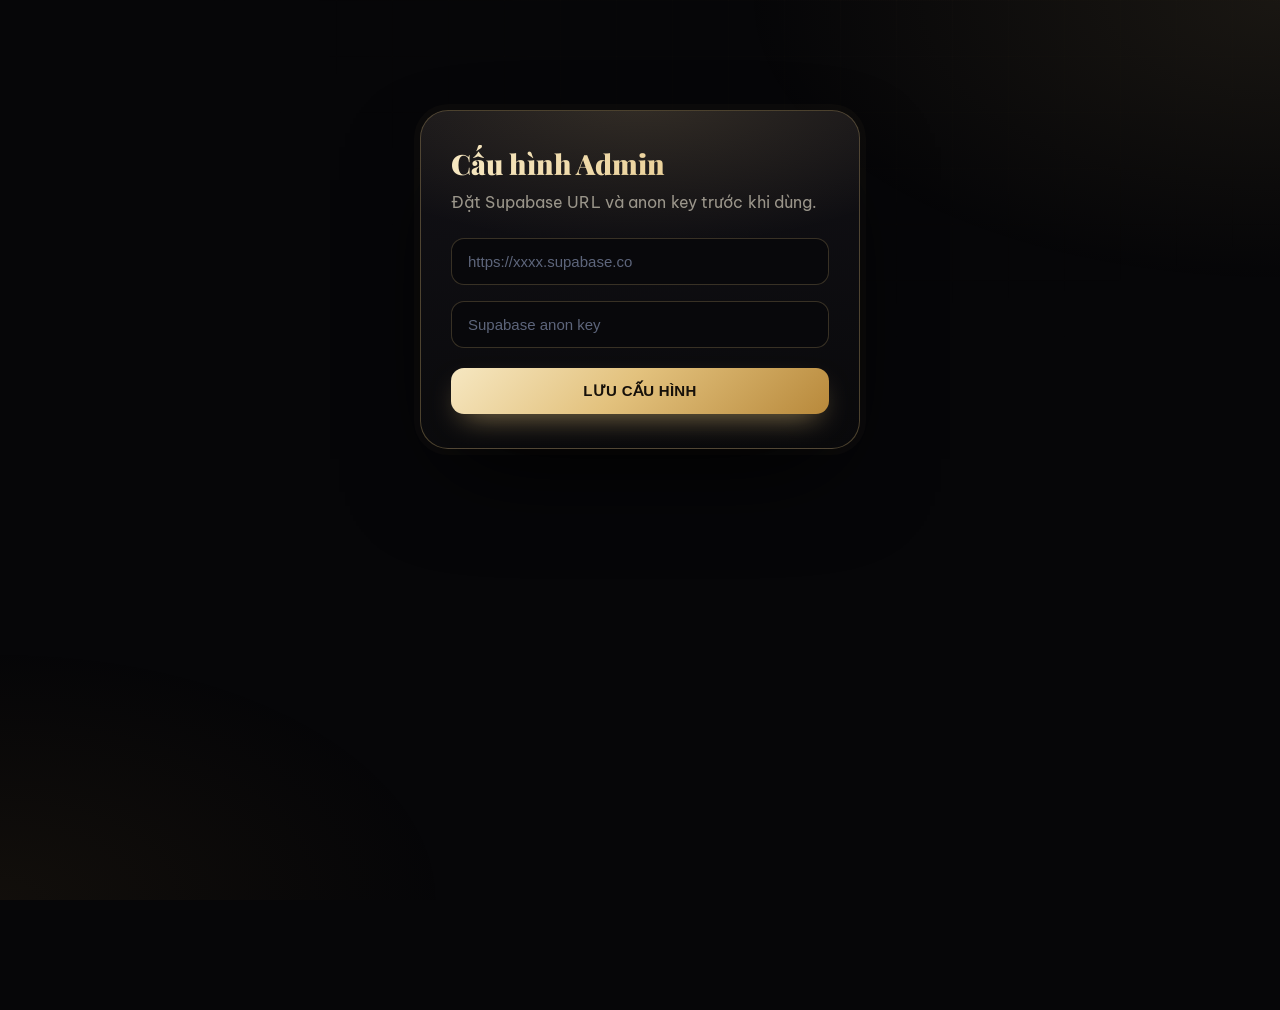
==== admin.html @ d2b5db76 "Update admin.html" ====
<!doctype html>
<html lang="vi">
<head>
<meta charset="utf-8">
<meta name="viewport" content="width=device-width,initial-scale=1">
<meta name="color-scheme" content="dark">
<title>ShopZiCiCRBLX — Admin</title>
<link rel="preconnect" href="https://fonts.googleapis.com">
<link rel="preconnect" href="https://fonts.gstatic.com" crossorigin>
<link href="https://fonts.googleapis.com/css2?family=Playfair+Display:ital,wght@0,600;0,700;1,600&family=Be+Vietnam+Pro:wght@400;500;600;700;800&display=swap" rel="stylesheet">
<style>
:root{--bg:#05060a;--panel:#0d0f17;--panel2:#121522;--line:#1f2434;--line2:#2a3046;--text:#e9ebf3;--muted:#8a92a8;--gold:#f5c96b;--gold2:#f59e0b;--emerald:#34d399;--violet:#a78bfa;--cyan:#22d3ee;--rose:#fb7185;--amber:#fbbf24;--blue:#60a5fa}
*{box-sizing:border-box}
html{color-scheme:dark;scrollbar-color:#2a3046 #05060a}
body{margin:0;min-height:100vh;font-family:"Segoe UI",-apple-system,BlinkMacSystemFont,"Helvetica Neue",Arial,sans-serif;background:var(--bg);color:var(--text);position:relative;overflow-x:hidden;-webkit-font-smoothing:antialiased}
body::before{content:"";position:fixed;inset:-20%;z-index:0;pointer-events:none;background:radial-gradient(45% 40% at 15% 10%,rgba(124,58,237,.30),transparent 70%),radial-gradient(40% 35% at 85% 15%,rgba(34,211,238,.20),transparent 70%),radial-gradient(45% 40% at 75% 90%,rgba(245,201,107,.16),transparent 70%),radial-gradient(40% 35% at 10% 85%,rgba(251,113,133,.14),transparent 70%);filter:blur(30px);animation:auroraDrift 26s ease-in-out infinite alternate}
body::after{content:"";position:fixed;inset:0;z-index:0;pointer-events:none;background-image:radial-gradient(1px 1px at 12% 22%,#fff9 50%,transparent 51%),radial-gradient(1px 1px at 34% 68%,#fff7 50%,transparent 51%),radial-gradient(1.5px 1.5px at 58% 14%,#fffb 50%,transparent 51%),radial-gradient(1px 1px at 76% 46%,#fff8 50%,transparent 51%),radial-gradient(1px 1px at 90% 82%,#fff7 50%,transparent 51%),radial-gradient(1.5px 1.5px at 6% 88%,#fff9 50%,transparent 51%),radial-gradient(1px 1px at 46% 92%,#fff6 50%,transparent 51%),radial-gradient(1px 1px at 68% 74%,#fff7 50%,transparent 51%);opacity:.7}
@keyframes auroraDrift{from{transform:translate3d(-2%,-1%,0) scale(1)}to{transform:translate3d(2%,2%,0) scale(1.06)}}
#root{position:relative;z-index:1}
.top{position:sticky;top:0;z-index:20;display:flex;align-items:center;justify-content:space-between;gap:16px;padding:16px 28px;background:rgba(7,8,13,.72);backdrop-filter:blur(18px) saturate(140%);-webkit-backdrop-filter:blur(18px) saturate(140%);border-bottom:1px solid var(--line);box-shadow:0 1px 0 rgba(245,201,107,.18),0 10px 40px rgba(0,0,0,.5)}
.top h1{margin:0;font-size:21px;font-weight:900;letter-spacing:.3px;background:linear-gradient(90deg,var(--gold),#fff 45%,var(--violet) 75%,var(--cyan));-webkit-background-clip:text;background-clip:text;color:transparent}
.top-right{display:flex;align-items:center;gap:12px}
.user-chip{display:flex;align-items:center;gap:9px;padding:7px 14px 7px 8px;border-radius:999px;background:var(--panel2);border:1px solid var(--line2);font-weight:700;font-size:14px}
.user-chip i{display:grid;place-items:center;width:28px;height:28px;border-radius:50%;background:linear-gradient(135deg,var(--gold),var(--gold2));color:#1a1204;font-style:normal;font-weight:900;font-size:13px}
.top button{border:1px solid var(--line2);background:transparent;color:var(--text);border-radius:11px;padding:10px 16px;font-weight:800;cursor:pointer;transition:.18s}
.top button:hover{border-color:var(--rose);color:var(--rose);box-shadow:0 0 22px rgba(251,113,133,.25)}
.wrap{max-width:1450px;margin:auto;padding:28px}
.stats{display:grid;grid-template-columns:repeat(4,1fr);gap:18px;margin:4px 0 26px}
.stat{position:relative;overflow:hidden;padding:22px 22px 20px;border-radius:20px;color:var(--muted);font-weight:700;font-size:14px;background:linear-gradient(165deg,rgba(var(--c),.17),rgba(13,15,23,.92) 62%);border:1px solid rgba(var(--c),.34);box-shadow:0 14px 40px rgba(0,0,0,.45),inset 0 1px 0 rgba(255,255,255,.05)}
.stat::after{content:"";position:absolute;right:-40px;top:-40px;width:130px;height:130px;border-radius:50%;background:rgba(var(--c),.22);filter:blur(30px)}
.stat b{position:relative;z-index:1;display:block;margin-top:10px;font-size:30px;font-weight:900;color:rgb(var(--c));text-shadow:0 0 28px rgba(var(--c),.45);letter-spacing:.3px}
.s-gold{--c:245,201,107}.s-green{--c:52,211,153}.s-violet{--c:167,139,250}.s-cyan{--c:34,211,238}
.tabs{display:flex;gap:10px;flex-wrap:wrap;margin:0 0 20px;padding:8px;border-radius:18px;background:rgba(13,15,23,.75);border:1px solid var(--line);backdrop-filter:blur(10px);width:fit-content;max-width:100%}
.tabs button{border:0;background:transparent;color:var(--muted);padding:12px 18px;border-radius:12px;font-weight:800;font-size:14px;cursor:pointer;transition:.18s}
.tabs button:hover{color:var(--text);background:var(--panel2)}
.tabs button.active{color:#1a1204;background:linear-gradient(135deg,var(--gold),var(--gold2));box-shadow:0 8px 26px rgba(245,158,11,.38)}
.panel{display:none;padding:26px;border-radius:22px;background:linear-gradient(180deg,rgba(18,21,34,.92),rgba(10,12,19,.94));border:1px solid var(--line);box-shadow:0 20px 60px rgba(0,0,0,.5),inset 0 1px 0 rgba(255,255,255,.04)}
.panel.active{display:block;animation:panelIn .28s ease}
@keyframes panelIn{from{opacity:0;transform:translateY(6px)}to{opacity:1;transform:none}}
.panel h2{margin:0 0 18px;font-size:20px;font-weight:900;color:var(--gold);letter-spacing:.2px}
.table-wrap{overflow:auto;border-radius:16px;border:1px solid var(--line);background:rgba(6,7,12,.55)}
.table{width:100%;border-collapse:collapse;min-width:850px}
.table th,.table td{padding:14px 15px;border-bottom:1px solid var(--line);text-align:left;vertical-align:top;font-size:14px}
.table th{position:sticky;top:0;background:#0f1220;color:var(--muted);font-weight:800;font-size:13px;letter-spacing:.2px;white-space:nowrap}
.table tr:last-child td{border-bottom:0}
.table tbody tr,.table tr:not(:first-child){transition:background .15s}
.table tr:not(:first-child):hover td{background:rgba(167,139,250,.07)}
.table td b{color:#fff}
.money{color:var(--gold)!important;font-weight:900;text-shadow:0 0 18px rgba(245,201,107,.3)}
.pos{color:var(--emerald)!important;text-shadow:0 0 16px rgba(52,211,153,.35)}
.neg{color:var(--rose)!important;text-shadow:0 0 16px rgba(251,113,133,.35)}
.ok-text{color:var(--emerald);font-weight:800}
.btn{--c:167,139,250;border:1px solid rgba(var(--c),.4);border-radius:10px;padding:8px 12px;font-weight:800;font-size:13px;cursor:pointer;margin:3px;color:rgb(var(--c));background:rgba(var(--c),.12);transition:.16s}
.btn:hover{background:rgba(var(--c),.24);transform:translateY(-1px);box-shadow:0 8px 22px rgba(var(--c),.28)}
.btn:active{transform:none}
.green{--c:52,211,153}.red{--c:251,113,133}.blue{--c:96,165,250}.yellow{--c:251,191,36}
.badge{display:inline-block;padding:5px 11px;border-radius:999px;font-weight:800;font-size:12px;white-space:nowrap;color:rgb(var(--c,138,146,168));background:rgba(var(--c,138,146,168),.14);border:1px solid rgba(var(--c,138,146,168),.38)}
.b-pending{--c:251,191,36}.b-working{--c:34,211,238}.b-completed,.b-approved{--c:52,211,153}.b-cancelled,.b-rejected{--c:251,113,133}.b-admin{--c:245,201,107}.b-customer{--c:96,165,250}
.notice{margin:0 0 18px;padding:14px 16px;border-radius:14px;background:linear-gradient(135deg,rgba(251,191,36,.13),rgba(251,113,133,.07));border:1px solid rgba(251,191,36,.34);color:#f6d98a;font-size:14px;line-height:1.55}
.empty{padding:28px;text-align:center;color:var(--muted)}
.order-info{line-height:1.8;min-width:270px}
.secret{display:inline-block;font-family:Consolas,"SFMono-Regular",Menlo,monospace;font-size:13px;color:var(--cyan);background:rgba(34,211,238,.09);border:1px solid rgba(34,211,238,.24);border-radius:8px;padding:2px 8px;word-break:break-all}
.login{position:relative;max-width:440px;margin:110px auto;padding:34px 30px;border-radius:26px;background:linear-gradient(170deg,rgba(21,24,38,.94),rgba(9,10,16,.96));border:1px solid rgba(245,201,107,.34);box-shadow:0 30px 90px rgba(0,0,0,.65),0 0 60px rgba(124,58,237,.18),inset 0 1px 0 rgba(255,255,255,.06);overflow:hidden}
.login::before{content:"";position:absolute;inset:-40%;z-index:0;background:conic-gradient(from 0deg,rgba(34,197,94,.14),rgba(6,182,212,.14),rgba(139,92,246,.18),rgba(236,72,153,.13),rgba(34,197,94,.14));filter:blur(50px);animation:spin 22s linear infinite}
.login>*{position:relative;z-index:1}
.login h2{margin:0 0 8px;font-size:24px;font-weight:900;background:linear-gradient(90deg,var(--gold),#fff 55%,var(--violet));-webkit-background-clip:text;background-clip:text;color:transparent}
.login p{color:var(--muted);line-height:1.6;margin:0 0 14px}
.login input{width:100%;padding:14px 16px;margin:8px 0;border-radius:13px;border:1px solid var(--line2);background:rgba(5,6,10,.75);color:var(--text);font-size:15px;outline:none;transition:.16s}
.login input::placeholder{color:#5d657b}
.login input:focus{border-color:var(--gold);box-shadow:0 0 0 3px rgba(245,201,107,.16)}
.login button{width:100%;padding:14px;margin-top:12px;border:0;border-radius:13px;font-weight:900;font-size:15px;letter-spacing:.3px;cursor:pointer;color:#1a1204;background:linear-gradient(135deg,var(--gold),var(--gold2));box-shadow:0 12px 32px rgba(245,158,11,.35);transition:.16s}
.login button:hover{transform:translateY(-1px);box-shadow:0 16px 40px rgba(245,158,11,.5)}
@keyframes spin{to{transform:rotate(360deg)}}
.confirm-overlay{position:fixed;inset:0;z-index:100;display:none;align-items:center;justify-content:center;padding:20px;background:rgba(2,3,7,.78);backdrop-filter:blur(10px)}
.confirm-overlay.show{display:flex}
.confirm-box{width:min(480px,100%);padding:28px;border-radius:24px;background:linear-gradient(170deg,#151827,#0a0b12);border:1px solid rgba(251,113,133,.4);box-shadow:0 30px 90px #000c,0 0 50px rgba(251,113,133,.14);animation:panelIn .25s ease}
.confirm-box h2{margin:0 0 12px;font-size:21px;color:var(--rose)}
.confirm-box p{color:#c9cedd;line-height:1.6}
.confirm-box .notice{margin:14px 0 0}
.confirm-actions{display:flex;gap:10px;justify-content:flex-end;margin-top:22px}
.confirm-actions button{border:0;border-radius:12px;padding:12px 18px;font-weight:900;cursor:pointer;transition:.16s}
.cancel-confirm{background:var(--panel2);color:var(--text);border:1px solid var(--line2)!important}
.cancel-confirm:hover{border-color:var(--muted)!important}
.danger-confirm{color:#fff;background:linear-gradient(135deg,#e11d48,#be123c);box-shadow:0 10px 28px rgba(225,29,72,.4)}
.danger-confirm:hover{transform:translateY(-1px)}
.confirm-actions button:disabled{opacity:.55;cursor:wait;transform:none}
.chat-layout{display:grid;grid-template-columns:290px 1fr;gap:16px}
.chat-list,.chat-window{border-radius:18px;overflow:hidden;background:rgba(6,7,12,.6);border:1px solid var(--line)}
.chat-list-head,.chat-head{padding:15px 18px;font-weight:900;color:var(--gold);background:#0f1220;border-bottom:1px solid var(--line)}
.chat-users{max-height:560px;overflow:auto}
.chat-user{padding:14px 16px;border-bottom:1px solid var(--line);cursor:pointer;transition:.15s}
.chat-user:hover{background:rgba(167,139,250,.08)}
.chat-user.active{background:linear-gradient(90deg,rgba(167,139,250,.2),transparent);box-shadow:inset 3px 0 0 var(--violet)}
.chat-user b{display:block;color:#fff}
.chat-user small{display:block;margin-top:3px;color:var(--muted);white-space:nowrap;overflow:hidden;text-overflow:ellipsis}
.chat-messages{height:460px;overflow:auto;padding:18px;background:radial-gradient(60% 50% at 80% 0,rgba(124,58,237,.1),transparent 70%),#07080d}
.chat-msg{max-width:75%;margin:9px 0;padding:11px 14px;border-radius:16px;word-break:break-word;line-height:1.5;font-size:14px}
.chat-msg.customer{margin-right:auto;background:#161a29;border:1px solid var(--line2);border-bottom-left-radius:5px}
.chat-msg.admin{margin-left:auto;color:#fff;background:linear-gradient(135deg,#7c3aed,#4f46e5);border-bottom-right-radius:5px;box-shadow:0 8px 24px rgba(99,102,241,.32)}
.chat-msg small{display:block;opacity:.6;margin-top:5px;font-size:11px}
.chat-compose{display:flex;gap:10px;padding:14px;border-top:1px solid var(--line);background:#0b0d16}
.chat-compose input{flex:1;padding:13px 15px;border-radius:12px;border:1px solid var(--line2);background:#05060a;color:var(--text);outline:none;font-size:14px}
.chat-compose input:focus{border-color:var(--violet);box-shadow:0 0 0 3px rgba(167,139,250,.16)}
.chat-compose button{border:0;border-radius:12px;padding:0 22px;font-weight:900;cursor:pointer;color:#1a1204;background:linear-gradient(135deg,var(--gold),var(--gold2));transition:.16s}
.chat-compose button:hover{box-shadow:0 8px 24px rgba(245,158,11,.4)}
.chat-compose button:disabled,.chat-compose input:disabled{opacity:.6;cursor:wait}
::-webkit-scrollbar{width:10px;height:10px}
::-webkit-scrollbar-track{background:#07080d}
::-webkit-scrollbar-thumb{background:#262c42;border-radius:10px;border:2px solid #07080d}
::-webkit-scrollbar-thumb:hover{background:#3a4263}
@media(max-width:1000px){.stats{grid-template-columns:repeat(2,1fr)}}
@media(max-width:800px){.chat-layout{grid-template-columns:1fr}.chat-users{max-height:220px}.top{padding:14px 16px}.top h1{font-size:17px}.user-chip span{display:none}.user-chip{padding:7px}}
@media(max-width:520px){.stats{grid-template-columns:1fr}.wrap{padding:14px}.panel{padding:16px}.confirm-actions{flex-direction:column}.confirm-actions button{width:100%}.tabs{width:100%}.tabs button{flex:1 1 auto}}
@media(prefers-reduced-motion:reduce){body::before,.login::before,.panel.active{animation:none}}
.ban-grid{display:grid;grid-template-columns:repeat(3,1fr);gap:10px;margin:18px 0 6px}
.ban-grid .btn{margin:0;padding:16px 8px;font-size:14px}
.del-input{width:100%;padding:13px 15px;margin-top:6px;border-radius:12px;border:1px solid var(--line2);background:#05060a;color:var(--text);font-size:15px;outline:none;transition:.16s}
.del-input:focus{border-color:var(--rose);box-shadow:0 0 0 3px rgba(251,113,133,.18)}
.dim-row td{opacity:.5}
.dim-row td:last-child{opacity:1}
@media(max-width:520px){.ban-grid{grid-template-columns:1fr}}
.chat-msg .st{display:block;margin-top:3px;font-size:11px;font-weight:700;text-align:right}.chat-msg .st-sent{color:#c7d2fe}.chat-msg .st-recv{color:#e0e7ff}.chat-msg .st-seen{color:#67e8f9}
.search-input{width:100%;margin:0 0 14px;padding:13px 16px;border-radius:13px;border:1px solid var(--line2);background:rgba(5,6,10,.75);color:var(--text);font-size:15px;outline:none;transition:.16s}
.search-input:focus{border-color:var(--cyan);box-shadow:0 0 0 3px rgba(34,211,238,.16)}
.secret.order-code{white-space:nowrap;word-break:normal;font-weight:800;letter-spacing:.5px}
.svc-card{padding:18px;margin:0 0 20px;border-radius:16px;background:rgba(6,7,12,.55);border:1px solid var(--line)}
.svc-card h3{margin:0 0 12px;color:var(--gold);font-size:16px}
.svc-form{display:grid;grid-template-columns:repeat(4,1fr);gap:10px;align-items:end}
.svc-form label{display:block;margin:0 0 5px;color:var(--muted);font-size:12px;font-weight:800}
.svc-form .full-row{grid-column:1/-1}
.svc-hint{margin:10px 0 0;color:var(--muted);font-size:12.5px;line-height:1.6}
.avatar-grid{display:grid;grid-template-columns:repeat(auto-fill,minmax(150px,1fr));gap:12px}
.avatar-item{padding:10px;border-radius:14px;background:rgba(6,7,12,.5);border:1px solid var(--line);text-align:center}
.avatar-item img{width:100%;height:80px;object-fit:cover;border-radius:10px;margin-bottom:8px;background:#111}
.avatar-item .name{font-size:12px;color:var(--text);font-weight:800;margin-bottom:8px;min-height:32px;display:flex;align-items:center;justify-content:center;text-align:center}
.avatar-item input[type=file]{display:none}
.avatar-item .up-btn{display:block;width:100%;padding:8px;border-radius:9px;border:1px solid var(--line2);background:var(--panel2);color:var(--text);font-size:12px;font-weight:800;cursor:pointer}
.ip-list{display:flex;flex-direction:column;gap:8px;max-height:260px;overflow:auto;margin:6px 0 0}
.ip-row{display:flex;align-items:center;flex-wrap:wrap;gap:6px 10px;padding:11px 12px;border-radius:11px;border:1px solid var(--line2);background:#05060a;cursor:pointer}
.ip-row input{width:17px;height:17px;margin:0;accent-color:var(--cyan)}
.ip-row.is-banned{opacity:.6;cursor:default}
.ip-addr{font-family:Consolas,Menlo,monospace;color:var(--cyan);font-weight:800}
.ip-meta{color:var(--muted);font-size:12px}
.ip-dur{grid-template-columns:repeat(4,1fr)}
.ip-form{display:grid;grid-template-columns:1fr 1fr;gap:10px}
.ip-form .search-input{margin:0}
@media(max-width:520px){.ip-dur,.ip-form{grid-template-columns:1fr 1fr}}
.order-note.admin-reply{background:rgba(34,211,238,.1);border-color:rgba(34,211,238,.35)}
.order-note.admin-reply span{color:#a5f3fc}
.api-line{margin-top:6px;font-size:12px;color:var(--muted);max-width:240px;line-height:1.45}
.api-line b{color:var(--emerald,#34d399)}
.order-note{margin-top:8px;padding:9px 11px;border-radius:10px;background:rgba(167,139,250,.1);border:1px solid rgba(167,139,250,.32);line-height:1.5;max-width:360px}
.order-note span{display:block;margin-top:3px;color:#ddd6fe;white-space:pre-wrap;word-break:break-word}
.b-hardcoded{--c:96,165,250}.b-custom{--c:167,139,250}
.need-grid{display:grid;grid-template-columns:repeat(4,1fr);gap:8px}
.need-opt{display:flex;align-items:center;gap:9px;padding:11px 12px;border-radius:11px;border:1px solid var(--line2);background:rgba(5,6,10,.75);cursor:pointer;font-size:13.5px;font-weight:700;color:var(--muted);transition:.15s;user-select:none}
.need-opt input{width:17px;height:17px;margin:0;accent-color:var(--cyan);flex:none}
.need-opt:has(input:checked){border-color:rgba(34,211,238,.55);background:rgba(34,211,238,.1);color:var(--text)}
.need-sum{font-size:11px;color:var(--muted);margin:-4px 0 8px;line-height:1.45}
.need-sum b{color:var(--cyan)}
@media(max-width:800px){.need-grid{grid-template-columns:repeat(2,1fr)}}

:root{--bg:#060608;--panel:#0d0d11;--panel2:#13131a;--line:rgba(227,194,126,.12);--line2:rgba(227,194,126,.22);--text:#f1ede4;--muted:#9a958a;--gold:#e3c27e;--gold2:#b8893b;--champ:#f6e7c1;--serif:'Playfair Display',Georgia,'Times New Roman',serif;--sans:'Be Vietnam Pro',system-ui,-apple-system,'Segoe UI',Arial,sans-serif}
html{scrollbar-color:#2b2720 #060608}
body{font-family:var(--sans);background:#060608;letter-spacing:.1px}
body::before{inset:0;filter:none;animation:none;background:radial-gradient(60% 45% at 100% 0,rgba(227,194,126,.09),transparent 70%),radial-gradient(50% 40% at 0 100%,rgba(184,137,59,.07),transparent 70%)}
body::after{background-image:linear-gradient(rgba(227,194,126,.025) 1px,transparent 1px),linear-gradient(90deg,rgba(227,194,126,.025) 1px,transparent 1px);background-size:56px 56px;-webkit-mask-image:radial-gradient(80% 60% at 70% 0,#000,transparent 75%);mask-image:radial-gradient(80% 60% at 70% 0,#000,transparent 75%)}
.lx svg,.bn-wrap svg{width:19px;height:19px;fill:none;stroke:currentColor;stroke-width:1.7;stroke-linecap:round;stroke-linejoin:round;flex:none}
.lx{display:grid;grid-template-columns:272px minmax(0,1fr);min-height:100vh}
.lx-side{position:sticky;top:0;height:100vh;display:flex;flex-direction:column;padding:26px 18px 18px;background:linear-gradient(180deg,#0c0b0f,#08080a);border-right:1px solid var(--line);z-index:30}
.lx-side:after{content:'';position:absolute;top:0;right:-1px;width:1px;height:40%;background:linear-gradient(180deg,transparent,var(--gold),transparent);opacity:.55}
.lx-brand{display:flex;align-items:center;gap:13px;padding:0 8px 24px;margin-bottom:10px;border-bottom:1px solid var(--line)}
.lx-mono{width:46px;height:46px;flex:none;border-radius:50%;display:grid;place-items:center;font-family:var(--serif);font-size:24px;font-style:italic;color:#17110a;background:radial-gradient(circle at 30% 25%,#fff6dc,var(--gold) 45%,var(--gold2));box-shadow:0 0 0 1px rgba(227,194,126,.5),0 0 0 5px rgba(227,194,126,.08),0 10px 30px -8px rgba(227,194,126,.55)}
.lx-brand b{display:block;font-family:var(--serif);font-size:19px;font-weight:700;color:var(--champ);letter-spacing:.2px}
.lx-brand small{display:block;margin-top:2px;font-size:10.5px;font-weight:700;letter-spacing:3px;text-transform:uppercase;color:var(--gold)}
.lx-nav{flex:1;overflow-y:auto;padding:4px 0;scrollbar-width:none}
.lx-nav::-webkit-scrollbar{display:none}
.lx-grp{margin:18px 12px 8px;font-size:10.5px;font-weight:700;letter-spacing:2.4px;text-transform:uppercase;color:#6d675c}
.lx-item{position:relative;display:flex;align-items:center;gap:12px;width:100%;height:44px;padding:0 12px;margin:2px 0;border:0;border-radius:12px;background:none;color:#b3ad9f;font:600 14px var(--sans);cursor:pointer;text-align:left;transition:color .15s,background .15s}
.lx-item:hover{color:var(--champ);background:rgba(227,194,126,.05)}
.lx-item.active{color:var(--champ);background:linear-gradient(90deg,rgba(227,194,126,.16),rgba(227,194,126,.03));box-shadow:inset 0 0 0 1px rgba(227,194,126,.18)}
.lx-item.active:before{content:'';position:absolute;left:-18px;top:10px;bottom:10px;width:3px;border-radius:0 3px 3px 0;background:linear-gradient(180deg,var(--champ),var(--gold2));box-shadow:0 0 12px var(--gold)}
.lx-item.active svg{color:var(--gold)}
.lx-item span{flex:1}
.lx-badge{min-width:22px;height:22px;padding:0 7px;border-radius:99px;display:grid;place-items:center;font-style:normal;font-size:11.5px;font-weight:800;color:#17110a;background:linear-gradient(135deg,var(--champ),var(--gold))}
.lx-badge[hidden]{display:none}
.lx-foot{padding-top:14px;border-top:1px solid var(--line);display:flex;flex-direction:column;gap:10px}
.lx-shop{display:flex;align-items:center;gap:10px;height:40px;padding:0 12px;border-radius:11px;color:#b3ad9f;font-size:13.5px;font-weight:600;text-decoration:none}
.lx-shop:hover{color:var(--champ);background:rgba(227,194,126,.05)}
.lx-me{display:flex;align-items:center;gap:11px;padding:10px;border-radius:14px;background:rgba(255,255,255,.025);border:1px solid var(--line)}
.lx-me i{width:38px;height:38px;flex:none;border-radius:50%;display:grid;place-items:center;font:italic 700 17px var(--serif);color:var(--champ);background:#15130f;box-shadow:inset 0 0 0 1px rgba(227,194,126,.45)}
.lx-me div{flex:1;min-width:0}
.lx-me b{display:block;font-size:14px;color:var(--text);white-space:nowrap;overflow:hidden;text-overflow:ellipsis}
.lx-me small{display:block;font-size:11.5px;color:var(--gold)}
.lx-out{width:34px;height:34px;flex:none;border-radius:10px;display:grid;place-items:center;border:1px solid var(--line);background:none;color:#9a958a;cursor:pointer;transition:.15s}
.lx-out:hover{color:#fb7185;border-color:rgba(251,113,133,.45)}
.lx-main{min-width:0;display:flex;flex-direction:column}
.lx-top{position:sticky;top:0;z-index:20;display:flex;align-items:center;gap:16px;padding:22px 38px 20px;background:rgba(6,6,8,.78);backdrop-filter:blur(16px) saturate(130%);-webkit-backdrop-filter:blur(16px) saturate(130%);border-bottom:1px solid var(--line)}
.lx-title{flex:1;min-width:0}
.lx-title small{display:block;font-size:11px;font-weight:700;letter-spacing:2.2px;text-transform:uppercase;color:var(--gold)}
.lx-title h1{margin:4px 0 2px;font-family:var(--serif);font-size:32px;font-weight:700;line-height:1.1;color:var(--champ);letter-spacing:.2px}
.lx-title p{margin:0;color:var(--muted);font-size:14px}
.lx-burger{display:none;width:42px;height:42px;flex:none;border-radius:12px;place-items:center;border:1px solid var(--line2);background:var(--panel);color:var(--champ);cursor:pointer}
.lx-ghost,.lx-gold{display:inline-flex;align-items:center;justify-content:center;gap:9px;height:42px;padding:0 18px;border-radius:12px;font:700 14px var(--sans);cursor:pointer;transition:.18s;white-space:nowrap}
.lx-ghost{border:1px solid var(--line2);background:rgba(255,255,255,.02);color:var(--champ)}
.lx-ghost:hover{border-color:var(--gold);background:rgba(227,194,126,.07)}
.lx-gold{border:0;color:#17110a;background:linear-gradient(135deg,var(--champ),var(--gold) 45%,var(--gold2));box-shadow:0 12px 30px -12px rgba(227,194,126,.7),inset 0 1px 0 rgba(255,255,255,.5)}
.lx-gold:hover{transform:translateY(-1px);box-shadow:0 16px 36px -12px rgba(227,194,126,.85),inset 0 1px 0 rgba(255,255,255,.5)}
.lx-gold:disabled{opacity:.5;cursor:default;transform:none}
.lx-ref.spin svg{animation:spin .8s linear infinite}
.lx-veil{display:none}
.wrap{max-width:1500px;width:100%;margin:0;padding:30px 38px 60px}
.stats{gap:18px;margin:0 0 28px}
.stat.lx-stat{display:grid;grid-template-columns:auto 1fr;grid-template-rows:auto auto;column-gap:14px;align-items:center;padding:22px 22px 20px;border-radius:20px;color:var(--muted);background:linear-gradient(160deg,rgba(var(--c),.07),transparent 45%),linear-gradient(180deg,#111015,#0b0b0e);border:1px solid var(--line);box-shadow:0 20px 50px -30px #000,inset 0 1px 0 rgba(255,255,255,.04)}
.stat.lx-stat:before{content:'';position:absolute;left:22px;right:22px;top:0;height:1px;background:linear-gradient(90deg,transparent,rgba(227,194,126,.6),transparent)}
.stat.lx-stat:after{right:-50px;top:-50px;width:140px;height:140px;background:rgba(var(--c),.10);filter:blur(36px)}
.lx-si{grid-row:1/3;width:48px;height:48px;border-radius:14px;display:grid;place-items:center;color:rgb(var(--c));background:rgba(var(--c),.09);box-shadow:inset 0 0 0 1px rgba(var(--c),.25)}
.lx-si svg{width:22px;height:22px}
.lx-sl{font-size:12px;font-weight:700;letter-spacing:1.4px;text-transform:uppercase;color:var(--muted)}
.stat.lx-stat b{margin:4px 0 0;font-family:var(--serif);font-size:30px;font-weight:700;line-height:1.1;color:var(--champ);text-shadow:none;letter-spacing:.3px}
.s-gold{--c:227,194,126}.s-green{--c:110,207,151}.s-violet{--c:176,154,230}.s-cyan{--c:126,196,214}
.panel{padding:30px;border-radius:24px;background:linear-gradient(180deg,#0f0e13,#0a0a0d);border:1px solid var(--line);box-shadow:0 30px 70px -40px #000,inset 0 1px 0 rgba(255,255,255,.03)}
.panel h2{display:flex;align-items:center;gap:14px;margin:0 0 20px;font-family:var(--serif);font-size:24px;font-weight:700;color:var(--champ);letter-spacing:.2px}
.panel h2:after{content:'';flex:1;height:1px;background:linear-gradient(90deg,var(--line2),transparent)}
.notice{border-radius:14px;padding:14px 16px 14px 18px;background:rgba(227,194,126,.05);border:1px solid rgba(227,194,126,.18);border-left:3px solid var(--gold);color:#d8cfb8}
.table-wrap{border-radius:18px;border:1px solid var(--line);background:#09090c}
.table th{background:#0e0d12;color:var(--gold);font-size:11.5px;font-weight:700;letter-spacing:1.4px;text-transform:uppercase;border-bottom:1px solid var(--line2)}
.table th,.table td{padding:15px 16px;border-bottom:1px solid rgba(227,194,126,.07)}
.table tr:not(:first-child):hover td{background:rgba(227,194,126,.035)}
.table td b{color:var(--text)}
.money{color:var(--champ)!important;text-shadow:none;font-weight:800}
.pos{color:#6ecf97!important;text-shadow:none}.neg{color:#f08a9a!important;text-shadow:none}
.btn{border-radius:10px;padding:8px 13px;font:700 12.5px var(--sans);letter-spacing:.2px;background:rgba(var(--c),.07);border-color:rgba(var(--c),.32)}
.btn:hover{background:rgba(var(--c),.15);box-shadow:0 8px 22px -10px rgba(var(--c),.6)}
.yellow{--c:227,194,126}
.badge{padding:5px 11px;font-size:11.5px;letter-spacing:.2px}
.b-admin{--c:227,194,126}
.secret{color:#cdbf9c;background:rgba(227,194,126,.06);border-color:rgba(227,194,126,.2)}
.search-input,.del-input,.chat-compose input,.svc-form input,.svc-form select,.svc-form textarea{background:#08080b!important;border-color:var(--line2)!important;color:var(--text)!important;font-family:var(--sans)!important}
.search-input:focus,.chat-compose input:focus{border-color:var(--gold)!important;box-shadow:0 0 0 3px rgba(227,194,126,.14)!important}
.svc-card,.avatar-item{background:#0b0b0e;border-color:var(--line)}
.svc-card h3{font-family:var(--serif);font-size:18px;color:var(--champ)}
.chat-list,.chat-window{background:#09090c;border-color:var(--line)}
.chat-list-head,.chat-head{background:#0e0d12;color:var(--champ);font-family:var(--serif);font-size:16px;border-color:var(--line)}
.chat-user.active{background:linear-gradient(90deg,rgba(227,194,126,.12),transparent);box-shadow:inset 3px 0 0 var(--gold)}
.chat-user:hover{background:rgba(227,194,126,.05)}
.chat-messages{background:radial-gradient(60% 50% at 80% 0,rgba(227,194,126,.05),transparent 70%),#08080a}
.chat-msg.customer{background:#16151b;border-color:var(--line2)}
.chat-msg.admin{color:#17110a;background:linear-gradient(135deg,var(--champ),var(--gold));box-shadow:0 10px 24px -12px rgba(227,194,126,.6)}
.chat-msg.admin small,.chat-msg.admin .st{color:#5b4520!important;opacity:.85}
.chat-compose{background:#0b0b0e;border-color:var(--line)}
.chat-compose button,.login button{color:#17110a;background:linear-gradient(135deg,var(--champ),var(--gold) 45%,var(--gold2));box-shadow:0 12px 30px -12px rgba(227,194,126,.7)}
.login{border-radius:28px;background:linear-gradient(175deg,#121116,#09090b);border:1px solid rgba(227,194,126,.3);box-shadow:0 40px 100px -30px #000,0 0 0 6px rgba(227,194,126,.03)}
.login::before{inset:auto -30% 60% -30%;height:300px;background:radial-gradient(closest-side,rgba(227,194,126,.16),transparent);filter:none;animation:none}
.login h2{font-family:var(--serif);font-size:28px;background:linear-gradient(90deg,var(--champ),var(--gold));-webkit-background-clip:text;background-clip:text}
.login input{background:#08080b;border-color:var(--line2)}
.login input:focus{border-color:var(--gold)}
.confirm-box{border-radius:24px;background:linear-gradient(175deg,#131217,#0a0a0c);border-color:rgba(227,194,126,.28)}
.confirm-box h2{font-family:var(--serif);font-size:23px;color:var(--champ)}
::-webkit-scrollbar-track{background:#060608}
::-webkit-scrollbar-thumb{background:#2b2720;border-color:#060608}
::-webkit-scrollbar-thumb:hover{background:#4a4234}
.bn-wrap{display:grid;grid-template-columns:minmax(0,1.7fr) minmax(260px,1fr);gap:22px;align-items:start}
.bn-stage{position:relative;aspect-ratio:8/3;border-radius:20px;overflow:hidden;background:#09090c;border:1px solid var(--line2);box-shadow:0 30px 60px -36px #000,0 0 0 6px rgba(227,194,126,.03)}
.bn-stage img{display:block;width:100%;height:100%;object-fit:cover}
.bn-stage.empty{background:repeating-linear-gradient(135deg,rgba(227,194,126,.04) 0 2px,transparent 2px 18px),#09090c}
.bn-ph{height:100%;display:flex;flex-direction:column;align-items:center;justify-content:center;gap:6px;padding:20px;text-align:center;color:var(--muted);font-size:13.5px}
.bn-ph svg{width:40px!important;height:40px!important;color:var(--gold);stroke-width:1.3!important;margin-bottom:6px}
.bn-ph b{font-family:var(--serif);font-size:19px;color:var(--champ)}
.bn-tag{position:absolute;left:14px;top:14px}
.bn-tag .badge{backdrop-filter:blur(8px);-webkit-backdrop-filter:blur(8px);background:rgba(8,8,10,.7)}
.bn-side{display:flex;flex-direction:column;gap:14px}
.bn-drop{display:flex;flex-direction:column;align-items:center;justify-content:center;gap:6px;min-height:170px;padding:22px;border-radius:18px;border:1.5px dashed rgba(227,194,126,.35);background:rgba(227,194,126,.03);text-align:center;cursor:pointer;transition:.18s}
.bn-drop:hover,.bn-drop.over{border-color:var(--gold);background:rgba(227,194,126,.08)}
.bn-drop input{display:none}
.bn-drop svg{width:30px!important;height:30px!important;color:var(--gold);margin-bottom:4px}
.bn-drop b{color:var(--champ);font-size:15px}
.bn-drop span{color:var(--muted);font-size:12.5px}
.bn-acts{display:flex;gap:10px}
.bn-acts button{flex:1}
.bn-tips{margin:0;padding:16px 16px 16px 34px;border-radius:16px;background:#0b0b0e;border:1px solid var(--line);color:var(--muted);font-size:13px;line-height:1.7}
.bn-tips li::marker{color:var(--gold)}
@media(max-width:1200px){.bn-wrap{grid-template-columns:1fr}}
@media(max-width:1000px){.lx{grid-template-columns:1fr}.lx-side{position:fixed;left:0;top:0;bottom:0;width:280px;transform:translateX(-100%);transition:transform .25s ease;box-shadow:30px 0 60px -20px #000}.lx-open .lx-side{transform:none}.lx-veil{display:block;position:fixed;inset:0;z-index:25;background:rgba(0,0,0,.6);backdrop-filter:blur(3px);opacity:0;pointer-events:none;transition:opacity .2s}.lx-open .lx-veil{opacity:1;pointer-events:auto}.lx-burger{display:grid}.lx-top{padding:14px 18px}.wrap{padding:20px 18px 50px}.lx-title h1{font-size:25px}}
@media(max-width:600px){.lx-title p,.lx-ref span{display:none}.lx-ref{width:42px;padding:0}.lx-title h1{font-size:22px}.panel{padding:18px;border-radius:20px}.panel h2{font-size:20px}.stat.lx-stat b{font-size:24px}.stats{grid-template-columns:1fr 1fr;gap:12px}.stat.lx-stat{grid-template-columns:1fr;padding:16px}.lx-si{grid-row:auto;width:38px;height:38px;margin-bottom:10px}}
</style>
</head>
<body>
<div id="root"></div>
<div id="userModal" class="confirm-overlay"><div id="userModalBox" class="confirm-box"></div></div>
<div id="cancelConfirm" class="confirm-overlay"><div class="confirm-box"><h2>Xác nhận hủy đơn</h2><p id="cancelConfirmText">Bạn có chắc muốn hủy đơn này?</p><p class="notice">💰 Nếu đơn đã bị trừ tiền, hệ thống sẽ tự động hoàn lại đúng số tiền của đơn cho khách. Chỉ được hoàn một lần.</p><div class="confirm-actions"><button class="cancel-confirm" onclick="closeCancelConfirm()">Không, quay lại</button><button id="confirmCancelBtn" class="danger-confirm" onclick="confirmCancelOrder()">Xác nhận hủy + hoàn tiền</button></div></div></div>
<script>
const SUPABASE_URL=window.SUPABASE_URL||localStorage.getItem('shopzicl_supabase_url');
const SUPABASE_ANON_KEY=window.SUPABASE_ANON_KEY||localStorage.getItem('shopzicl_supabase_anon_key');
let token=localStorage.getItem('shopzicl_access_token');
let profile=null,pendingCancelId=null,pendingCancelLabel='',cancelBusy=false;
const ORDER_COLS='id,user_id,service_name,package_name,price,status,account,password,game_username,game_password,phone_number,login_support_code,extra_data,created_at,updated_at';
async function fetchOrders(){try{return await api('orders?select='+ORDER_COLS+',order_code,customer_note,admin_note&order=created_at.desc')}catch(e){if(!/admin_note|customer_note|order_code|column|42703/i.test(String(e.message)))throw e}try{return await api('orders?select='+ORDER_COLS+',order_code,customer_note&order=created_at.desc')}catch(e){if(!/customer_note|order_code|column|42703/i.test(String(e.message)))throw e}try{return await api('orders?select='+ORDER_COLS+',order_code&order=created_at.desc')}catch(e){if(/order_code|column|42703/i.test(String(e.message)))return api('orders?select='+ORDER_COLS+'&order=created_at.desc');throw e}}
function filterOrders(){const q=(document.getElementById('orderSearch')||{value:''}).value.trim().toLowerCase();document.querySelectorAll('#orders tr[data-q]').forEach(r=>{r.style.display=r.dataset.q.includes(q)?'':'none'})}
function esc(v){return String(v??'').replace(/&/g,'&amp;').replace(/</g,'&lt;').replace(/>/g,'&gt;').replace(/\"/g,'&quot;').replace(/'/g,'&#039;')}
function money(v){return Number(v||0).toLocaleString('vi-VN')+' đ'}
function badge(s){const v=String(s||'');const labels={pending:'Chờ',working:'Đang làm',completed:'Hoàn thành',cancelled:'Đã hủy',approved:'Đã duyệt',rejected:'Từ chối'};return '<span class="badge b-'+esc(v.toLowerCase())+'">'+esc(labels[v.toLowerCase()]||v)+'</span>'}
function parseExtra(extra){
  if(extra===null||extra===undefined||extra==='')return null;
  if(typeof extra==='object')return extra;
  const raw=String(extra).trim();
  try{const parsed=JSON.parse(raw);if(parsed&&typeof parsed==='object')return parsed}catch{}
  return raw;
}
function pickExtra(extra,keys){
  const x=parseExtra(extra);
  if(!x)return '';
  if(typeof x==='object'){
    for(const k of keys){if(x[k]!==undefined&&x[k]!==null&&String(x[k]).trim()!=='')return String(x[k]).trim()}
    const nested=[x.data,x.order_data,x.orderData,x.contact,x.login,x.credentials];
    for(const n of nested){if(n&&typeof n==='object'){for(const k of keys){if(n[k]!==undefined&&n[k]!==null&&String(n[k]).trim()!=='')return String(n[k]).trim()}}}
    return '';
  }
  const raw=x;
  for(const label of keys){
    const re=new RegExp('(?:'+label.replace(/[.*+?^${}()|[\\]\\]/g,'\\\\$&')+')\\s*[:=]\\s*([^|;\\n]+)','i');
    const m=raw.match(re);if(m&&m[1])return m[1].trim();
  }
  return '';
}
function backupCode(extra){return pickExtra(extra,['support_code','login_support_code','loginSupportCode','supportCode','login_support','loginSupport','backup_code','backupCode','recovery_code','recoveryCode','backup','recovery','ma_du_phong','maDuPhong','Mã hỗ trợ đăng nhập Roblox','Mã hỗ trợ đăng nhập','Mã dự phòng','Mã khôi phục'])}
function phoneNumber(extra){return pickExtra(extra,['phone','phone_number','phoneNumber','phone_code','sdt','so_dien_thoai','soDienThoai','mobile','mobile_number','mobileNumber','SĐT','Số điện thoại','So dien thoai'])}


async function api(path,options={}){if(!SUPABASE_URL||!SUPABASE_ANON_KEY)throw Error('Chưa cấu hình Supabase URL/Anon Key.');const headers={'apikey':SUPABASE_ANON_KEY,'Authorization':'Bearer '+(token||SUPABASE_ANON_KEY),'Content-Type':'application/json',...(options.headers||{})};const r=await fetch(SUPABASE_URL+'/rest/v1/'+path,{...options,headers});const text=await r.text();if(!r.ok){const expired=r.status===401||/JWT expired/i.test(text);if(expired&&!options._retried&&token){if(await refreshSession())return api(path,{...options,_retried:true});throw Error('Phiên đăng nhập admin đã hết hạn. Hãy đăng xuất rồi đăng nhập lại.')}throw Error(text||r.statusText)}return text?JSON.parse(text):null}
async function rpc(fn,body){return api('rpc/'+fn,{method:'POST',body:JSON.stringify(body)})}
let refreshing=null;
function refreshSession(){if(refreshing)return refreshing;refreshing=(async()=>{const rt=localStorage.getItem('shopzicl_refresh_token');if(!rt)return false;try{const r=await fetch(SUPABASE_URL+'/auth/v1/token?grant_type=refresh_token',{method:'POST',headers:{apikey:SUPABASE_ANON_KEY,'Content-Type':'application/json'},body:JSON.stringify({refresh_token:rt})});const d=await r.json();if(!r.ok||!d.access_token)return false;token=d.access_token;localStorage.setItem('shopzicl_access_token',token);if(d.refresh_token)localStorage.setItem('shopzicl_refresh_token',d.refresh_token);return true}catch(e){return false}})().finally(()=>{refreshing=null});return refreshing}
async function getAuthUser(retry=true){if(!token)return null;const r=await fetch(SUPABASE_URL+'/auth/v1/user',{headers:{apikey:SUPABASE_ANON_KEY,Authorization:'Bearer '+token}});if(!r.ok){if(retry&&await refreshSession())return getAuthUser(false);return null}return r.json()}
async function init(){if(!SUPABASE_URL||!SUPABASE_ANON_KEY){showSetup();return}try{const u=await getAuthUser();if(!u){showLogin();return}const rows=await api('profiles?select=id,username,email,role,balance,created_at&id=eq.'+encodeURIComponent(u.id));profile=rows[0];if(!profile||profile.role!=='admin'){showDenied();return}render()}catch(e){showLogin(e.message)}}
function showSetup(){root.innerHTML='<div class="login"><h2>Cấu hình Admin</h2><p>Đặt Supabase URL và anon key trước khi dùng.</p><input id="su" placeholder="https://xxxx.supabase.co"><input id="sk" placeholder="Supabase anon key"><button onclick="saveSetup()">LƯU CẤU HÌNH</button></div>'}
function saveSetup(){localStorage.setItem('shopzicl_supabase_url',document.getElementById('su').value.trim());localStorage.setItem('shopzicl_supabase_anon_key',document.getElementById('sk').value.trim());location.reload()}
function showLogin(msg=''){root.innerHTML='<div class="login"><h2>ShopZiCiCRBLX Admin</h2><p>'+esc(msg||'Đăng nhập tài khoản Admin của shop.')+'</p><input id="em" type="email" placeholder="Email Admin"><input id="pw" type="password" placeholder="Mật khẩu"><button onclick="login()">ĐĂNG NHẬP</button></div>'}
async function login(){try{const r=await fetch(SUPABASE_URL+'/auth/v1/token?grant_type=password',{method:'POST',headers:{apikey:SUPABASE_ANON_KEY,'Content-Type':'application/json'},body:JSON.stringify({email:em.value,password:pw.value})});const d=await r.json();if(!r.ok)throw Error(d.error_description||'Đăng nhập thất bại');token=d.access_token;localStorage.setItem('shopzicl_access_token',token);if(d.refresh_token)localStorage.setItem('shopzicl_refresh_token',d.refresh_token);init()}catch(e){alert(e.message)}}
function showDenied(){root.innerHTML='<div class="login"><h2>Không có quyền</h2><p>Tài khoản này chưa được cấp quyền Admin.</p><button onclick="logout()">ĐĂNG XUẤT</button></div>'}
async function logout(){token=null;localStorage.removeItem('shopzicl_access_token');localStorage.removeItem('shopzicl_refresh_token');location.reload()}
const LX_TITLES={users:['Khách hàng','Quản lý tài khoản, số dư và trạng thái khách'],deposits:['Duyệt thẻ cào','Kiểm tra và duyệt thẻ khách nạp'],orders:['Đơn hàng','Theo dõi và xử lý đơn cày thuê'],transactions:['Lịch sử tiền','Mọi biến động số dư của khách'],topnap:['Top nạp','Tuỳ chỉnh bảng xếp hạng nạp trên shop'],accstock:['Kho acc','Số lượng acc còn lại của từng dịch vụ'],chat:['Chat khách','Trò chuyện trực tiếp với khách hàng'],ipban:['Chặn IP','Chặn mạng gây phiền trên shop'],services:['Dịch vụ & Giá','Gói dịch vụ, giá bán, ảnh đại diện'],banner:['Banner','Ảnh banner lớn trên trang chủ shop']};
function lxDate(){return new Date().toLocaleDateString('vi-VN',{weekday:'long',day:'2-digit',month:'2-digit',year:'numeric'})}
function render(){const ini=esc((profile.username||'A').charAt(0).toUpperCase());root.innerHTML=`<div class="lx"><aside class="lx-side" id="lxSide"><div class="lx-brand"><span class="lx-mono">Z</span><div><b>ShopZiCiCRBLX</b><small>Admin Suite</small></div></div><nav class="lx-nav"><p class="lx-grp">Vận hành</p><button type="button" data-tab="users" class="lx-item active" onclick="tab('users')"><svg viewBox="0 0 24 24"><path d="M16 21v-2a4 4 0 0 0-4-4H6a4 4 0 0 0-4 4v2"/><circle cx="9" cy="7" r="4"/><path d="M22 21v-2a4 4 0 0 0-3-3.9M16 3.1a4 4 0 0 1 0 7.8"/></svg><span>Khách hàng</span></button><button type="button" data-tab="deposits" class="lx-item" onclick="tab('deposits')"><svg viewBox="0 0 24 24"><rect x="2" y="5" width="20" height="14" rx="2"/><path d="M2 10h20M6 15h4"/></svg><span>Duyệt thẻ</span><em class="lx-badge" id="nbDeposits" hidden></em></button><button type="button" data-tab="orders" class="lx-item" onclick="tab('orders')"><svg viewBox="0 0 24 24"><path d="M21 8l-9-5-9 5 9 5 9-5z"/><path d="M3 8v8l9 5 9-5V8M12 13v8"/></svg><span>Đơn hàng</span></button><button type="button" data-tab="transactions" class="lx-item" onclick="tab('transactions')"><svg viewBox="0 0 24 24"><path d="M12 1v22M17 5H9.5a3.5 3.5 0 0 0 0 7h5a3.5 3.5 0 0 1 0 7H6"/></svg><span>Lịch sử tiền</span></button><p class="lx-grp">Cửa hàng</p><button type="button" data-tab="services" class="lx-item" onclick="tab('services')"><svg viewBox="0 0 24 24"><path d="M20.6 13.4l-7.2 7.2a2 2 0 0 1-2.8 0L3 13V3h10l7.6 7.6a2 2 0 0 1 0 2.8z"/><circle cx="7.5" cy="7.5" r="1.5"/></svg><span>Dịch vụ &amp; Giá</span></button><button type="button" data-tab="accstock" class="lx-item" onclick="tab('accstock')"><svg viewBox="0 0 24 24"><rect x="3" y="3" width="18" height="6" rx="1.5"/><rect x="3" y="13" width="18" height="8" rx="1.5"/><path d="M8 6h.01M8 17h.01"/></svg><span>Kho acc</span></button><button type="button" data-tab="topnap" class="lx-item" onclick="tab('topnap')"><svg viewBox="0 0 24 24"><path d="M8 21h8M12 17v4M7 4h10v5a5 5 0 0 1-10 0V4z"/><path d="M17 5h3v2a3 3 0 0 1-3 3M7 5H4v2a3 3 0 0 0 3 3"/></svg><span>Top nạp</span></button><button type="button" data-tab="banner" class="lx-item" onclick="tab('banner')"><svg viewBox="0 0 24 24"><rect x="3" y="4" width="18" height="16" rx="2"/><circle cx="8.5" cy="9.5" r="1.5"/><path d="M21 15l-5-5L5 20"/></svg><span>Banner</span></button><p class="lx-grp">Hỗ trợ &amp; bảo mật</p><button type="button" data-tab="chat" class="lx-item" onclick="tab('chat')"><svg viewBox="0 0 24 24"><path d="M21 12a8 8 0 0 1-11.6 7.1L4 20l1-4.6A8 8 0 1 1 21 12z"/></svg><span>Chat khách</span></button><button type="button" data-tab="ipban" class="lx-item" onclick="tab('ipban')"><svg viewBox="0 0 24 24"><circle cx="12" cy="12" r="9"/><path d="M5.6 5.6l12.8 12.8"/></svg><span>Chặn IP</span></button></nav><div class="lx-foot"><a class="lx-shop" href="./" target="_blank" rel="noopener" title="Mở trang shop"><svg viewBox="0 0 24 24"><path d="M18 13v6a2 2 0 0 1-2 2H5a2 2 0 0 1-2-2V8a2 2 0 0 1 2-2h6M15 3h6v6M10 14L21 3"/></svg>Mở trang shop</a><div class="lx-me"><i>${ini}</i><div><b>${esc(profile.username)}</b><small>Quản trị viên</small></div><button type="button" class="lx-out" onclick="logout()" title="Đăng xuất" aria-label="Đăng xuất"><svg viewBox="0 0 24 24"><path d="M9 21H5a2 2 0 0 1-2-2V5a2 2 0 0 1 2-2h4M16 17l5-5-5-5M21 12H9"/></svg></button></div></div></aside><div class="lx-veil" onclick="lxMenu(false)"></div><div class="lx-main"><header class="lx-top"><button type="button" class="lx-burger" onclick="lxMenu(true)" aria-label="Mở menu"><svg viewBox="0 0 24 24"><path d="M4 7h16M4 12h16M4 17h16"/></svg></button><div class="lx-title"><small>${lxDate()}</small><h1 id="lxH">Khách hàng</h1><p id="lxP">${LX_TITLES.users[1]}</p></div><button type="button" class="lx-ghost lx-ref" onclick="lxRefresh(this)" title="Tải lại dữ liệu"><svg viewBox="0 0 24 24"><path d="M3 12a9 9 0 0 1 15.5-6.2L21 8M21 3v5h-5M21 12a9 9 0 0 1-15.5 6.2L3 16M3 21v-5h5"/></svg><span>Làm mới</span></button></header><main class="wrap"><div class="stats"><div class="stat lx-stat s-cyan"><span class="lx-si"><svg viewBox="0 0 24 24"><path d="M16 21v-2a4 4 0 0 0-4-4H6a4 4 0 0 0-4 4v2"/><circle cx="9" cy="7" r="4"/><path d="M22 21v-2a4 4 0 0 0-3-3.9M16 3.1a4 4 0 0 1 0 7.8"/></svg></span><span class="lx-sl">Khách hàng</span><b id="sUsers">...</b></div><div class="stat lx-stat s-violet"><span class="lx-si"><svg viewBox="0 0 24 24"><path d="M21 8l-9-5-9 5 9 5 9-5z"/><path d="M3 8v8l9 5 9-5V8M12 13v8"/></svg></span><span class="lx-sl">Đơn hàng</span><b id="sOrders">...</b></div><div class="stat lx-stat s-green"><span class="lx-si"><svg viewBox="0 0 24 24"><rect x="2" y="5" width="20" height="14" rx="2"/><path d="M2 10h20M6 15h4"/></svg></span><span class="lx-sl">Thẻ chờ duyệt</span><b id="sDeposits">...</b></div><div class="stat lx-stat s-gold"><span class="lx-si"><svg viewBox="0 0 24 24"><path d="M12 1v22M17 5H9.5a3.5 3.5 0 0 0 0 7h5a3.5 3.5 0 0 1 0 7H6"/></svg></span><span class="lx-sl">Tổng số dư khách</span><b id="sBalance">...</b></div></div><section id="users" class="panel active"></section><section id="deposits" class="panel"></section><section id="orders" class="panel"></section><section id="transactions" class="panel"></section><section id="topnap" class="panel"></section><section id="accstock" class="panel"></section><section id="chat" class="panel"><div id="adminChat"></div></section><section id="ipban" class="panel"></section><section id="services" class="panel"></section><section id="banner" class="panel"></section></main></div></div>`;loadAll();startAdminChatRealtime()}
function lxMenu(on){document.body.classList.toggle('lx-open',!!on)}
async function lxRefresh(b){b.classList.add('spin');try{await loadAll();const a=document.querySelector('.panel.active');if(a&&a.id==='services')await loadServiceMgmt();if(a&&a.id==='banner')await loadBanner()}finally{setTimeout(()=>b.classList.remove('spin'),400)}}
let bannerCur=null,bannerNew=null,bannerOn=true,bannerBusy=false;
async function loadBanner(){const el=document.getElementById('banner');if(!el)return;try{const r=await api('shop_banner?select=image_data,updated_at&id=eq.home');bannerOn=true;bannerCur=r&&r[0]&&r[0].image_data?r[0]:null}catch(e){bannerOn=!/shop_banner|relation|42P01|schema cache/i.test(String(e.message));bannerCur=null}paintBanner()}
function paintBanner(){const el=document.getElementById('banner');if(!el)return;const img=bannerNew||(bannerCur&&bannerCur.image_data)||'';const state=bannerNew?'<span class="badge b-pending">Bản xem trước · chưa lưu</span>':bannerCur?'<span class="badge b-approved">Đang dùng banner tuỳ chỉnh</span>':'<span class="badge">Đang dùng banner mặc định</span>';
 el.innerHTML='<h2>Banner trang chủ</h2>'+(bannerOn?'':'<div class="notice">Chưa có bảng banner. Hãy chạy file SQL banner.sql trong Supabase rồi bấm Làm mới.</div>')+'<div class="bn-wrap"><div class="bn-stage'+(img?'':' empty')+'">'+(img?'<img src="'+img+'" alt="Banner trang chủ">':'<div class="bn-ph"><svg viewBox="0 0 24 24"><rect x="3" y="4" width="18" height="16" rx="2"/><circle cx="8.5" cy="9.5" r="1.5"/><path d="M21 15l-5-5L5 20"/></svg><b>Banner mặc định của shop</b><span>Chưa đặt banner riêng, shop đang dùng ảnh gốc trong index.html</span></div>')+'<div class="bn-tag">'+state+'</div></div>'+
 '<div class="bn-side"><label class="bn-drop" id="bnDrop"><input type="file" accept="image/*" onchange="pickBanner(this.files[0]);this.value=\'\'"><svg viewBox="0 0 24 24"><path d="M12 16V4M7 9l5-5 5 5M4 16v3a2 2 0 0 0 2 2h12a2 2 0 0 0 2-2v-3"/></svg><b>Chọn hoặc kéo ảnh vào đây</b><span>JPG, PNG, WEBP · nên dùng 1600 × 600 (tỉ lệ 8:3)</span></label>'+
 (bannerNew?'<div class="bn-acts"><button class="lx-gold" type="button" onclick="saveBanner(this)" '+(bannerOn?'':'disabled')+'>Lưu banner</button><button class="lx-ghost" type="button" onclick="bannerNew=null;paintBanner()">Huỷ</button></div>':'')+
 (bannerCur&&!bannerNew?'<div class="bn-acts"><button class="lx-ghost" type="button" onclick="resetBanner()">Dùng lại banner mặc định</button></div>':'')+
 '<ul class="bn-tips"><li>Ảnh tự cắt theo khung 8:3 trên shop, chữ quan trọng nên để ở giữa.</li><li>Banner cũng hiện trong bảng chào mừng khi khách vào shop.</li><li>'+(bannerCur?'Cập nhật lần cuối '+esc(new Date(bannerCur.updated_at).toLocaleString('vi-VN')):'Ảnh được nén tự động để shop tải nhanh.')+'</li></ul></div></div>';
 const d=document.getElementById('bnDrop');['dragenter','dragover'].forEach(t=>d.addEventListener(t,e=>{e.preventDefault();d.classList.add('over')}));['dragleave','drop'].forEach(t=>d.addEventListener(t,e=>{e.preventDefault();d.classList.remove('over')}));d.addEventListener('drop',e=>{const f=e.dataTransfer.files&&e.dataTransfer.files[0];if(f)pickBanner(f)})}
async function pickBanner(f){if(!f||!/^image\//.test(f.type))return alert('Vui lòng chọn file ảnh');try{bannerNew=await resizeImageFile(f,1600,.85);paintBanner()}catch(e){alert('Không đọc được ảnh: '+e.message)}}
async function saveBanner(b){if(!bannerNew||bannerBusy)return;bannerBusy=true;if(b){b.disabled=true;b.textContent='Đang lưu...'}try{await rpc('admin_set_banner',{p_image:bannerNew});bannerNew=null;await loadBanner()}catch(e){alert('Không lưu được banner: '+e.message);paintBanner()}finally{bannerBusy=false}}
async function resetBanner(){if(bannerBusy||!confirm('Bỏ banner tuỳ chỉnh và dùng lại banner mặc định của shop?'))return;bannerBusy=true;try{await rpc('admin_set_banner',{p_image:null});await loadBanner()}catch(e){alert('Không đặt lại được: '+e.message)}finally{bannerBusy=false}}
function tab(id){document.querySelectorAll('.panel').forEach(x=>x.classList.remove('active'));document.querySelectorAll('.lx-item').forEach(x=>x.classList.toggle('active',x.dataset.tab===id));document.getElementById(id).classList.add('active');const t=LX_TITLES[id]||[id,''];document.getElementById('lxH').textContent=t[0];document.getElementById('lxP').textContent=t[1];lxMenu(false);window.scrollTo({top:0,behavior:'smooth'});if(id==='banner')loadBanner();if(id==='chat'){renderChatShell();startAdminChatRealtime()}if(id==='services')loadServiceMgmt()}

let chatUserId=null,chatChannel=null,adminChatSending=false;
let chatStatusOn=true,adminChatTimer=null,adminChatTick=0,adminChatSig='',chatForceBottom=false;
let bansMap={},overrides={},allUsersCache=[],allDepositsCache=[],userBusy=false,pendingDeleteName='',accStockRows=[];
function renderChatShell(){
 document.getElementById('adminChat').innerHTML='<div class="chat-layout"><div class="chat-list"><div class="chat-list-head">Khách đang chat</div><div id="chatUsers" class="chat-users"><div class="empty">Đang tải...</div></div></div><div class="chat-window"><div id="chatHead" class="chat-head">Chọn một khách để xem tin nhắn</div><div id="chatMessages" class="chat-messages"><div class="empty">Chưa chọn khách</div></div><div class="chat-compose"><input id="chatInput" maxlength="2000" placeholder="Nhập tin nhắn cho khách..." onkeydown="if(event.key===\'Enter\')sendAdminChat()"><button id="chatSendBtn" onclick="sendAdminChat()">Gửi</button></div></div></div>';
 loadChatUsers();
}
async function loadChatUsers(){
 try{
  const msgs=await api('shop_chat_messages?select=user_id,created_at,message&order=created_at.desc');
  const ids=[...new Set(msgs.map(x=>x.user_id))];
  const box=document.getElementById('chatUsers'); if(!box)return;
  if(!ids.length){box.innerHTML='<div class="empty">Chưa có khách nhắn tin.</div>';return}
  const users=await api('profiles?select=id,username,email&id=in.('+ids.join(',')+')');
  const map=Object.fromEntries(users.map(u=>[u.id,u]));
  box.innerHTML=ids.map(id=>{
   const u=map[id]||{username:id}; const last=msgs.find(m=>m.user_id===id);
   return '<div class="chat-user '+(chatUserId===id?'active':'')+'" onclick="openAdminChat(\''+id+'\',\''+esc(u.username)+'\')"><b>👤 '+esc(u.username)+'</b><small>'+esc(last?.message||'')+'</small></div>';
  }).join('');
 }catch(e){console.error(e)}
}
function chatStatusHtml(m){if(!chatStatusOn)return '<span class="st st-sent">✓ Đã gửi</span>';if(m.read_at)return '<span class="st st-seen">✓✓ Đã xem</span>';if(m.delivered_at)return '<span class="st st-recv">✓✓ Đã nhận</span>';return '<span class="st st-sent">✓ Đã gửi</span>'}
async function chatSeenRpc(userId,read){if(!chatStatusOn)return;try{await rpc('chat_mark_seen',{p_user_id:userId,p_read:read})}catch(e){if(/chat_mark_seen|delivered_at|column|42703|PGRST202/i.test(String(e.message)))chatStatusOn=false;console.warn(e)}}
async function markAllDelivered(){if(!chatStatusOn)return;try{const rows=await api('shop_chat_messages?select=user_id&sender_role=eq.customer&delivered_at=is.null');const ids=[...new Set(rows.map(x=>x.user_id))];for(const id of ids)await chatSeenRpc(id,false)}catch(e){if(/delivered_at|column|42703/i.test(String(e.message)))chatStatusOn=false}}
async function openAdminChat(id,name){chatUserId=id;adminChatSig='';chatForceBottom=true;document.getElementById('chatHead').textContent='💬 Chat với '+name;await loadChatUsers();await loadAdminMessages()}
async function loadAdminMessages(){
 if(!chatUserId)return;
 try{
  const base='shop_chat_messages?select=id,sender_role,message,created_at';
  const filt='&user_id=eq.'+encodeURIComponent(chatUserId)+'&order=created_at.asc';
  let rows;
  try{rows=await api(base+(chatStatusOn?',delivered_at,read_at':'')+filt)}catch(e){if(chatStatusOn&&/delivered_at|read_at|column|42703/i.test(String(e.message))){chatStatusOn=false;rows=await api(base+filt)}else throw e}
  const box=document.getElementById('chatMessages'); if(!box)return;
  if(chatStatusOn&&document.visibilityState==='visible'&&rows.some(m=>m.sender_role==='customer'&&!m.read_at))await chatSeenRpc(chatUserId,true);
  const sig=JSON.stringify(rows);
  if(sig===adminChatSig&&!chatForceBottom)return;
  const stick=chatForceBottom||box.scrollHeight-box.scrollTop-box.clientHeight<80;
  adminChatSig=sig;
  box.innerHTML=rows.length?rows.map(m=>{const adm=m.sender_role==='admin';return '<div class="chat-msg '+(adm?'admin':'customer')+'">'+esc(m.message)+'<small>'+new Date(m.created_at).toLocaleString('vi-VN')+'</small>'+(adm?chatStatusHtml(m):'')+'</div>'}).join(''):'<div class="empty">Chưa có tin nhắn.</div>';
  if(stick)box.scrollTop=box.scrollHeight;
  chatForceBottom=false;
 }catch(e){console.error(e)}
}
async function sendAdminChat(){
 if(adminChatSending)return;
 if(!chatUserId)return alert('Hãy chọn khách trước.');
 const input=document.getElementById('chatInput');
 const button=document.getElementById('chatSendBtn');
 const message=input.value.trim();
 if(!message)return;
 adminChatSending=true;
 input.disabled=true;
 if(button){button.disabled=true;button.textContent='Đang gửi...';}
 try{
  await api('shop_chat_messages',{method:'POST',headers:{Prefer:'return=minimal'},body:JSON.stringify({user_id:chatUserId,sender_role:'admin',message})});
  input.value='';chatForceBottom=true;
  await loadAdminMessages();
  await loadChatUsers();
 }catch(e){
  alert('Không gửi được tin nhắn: '+e.message);
 }finally{
  adminChatSending=false;
  input.disabled=false;
  if(button){button.disabled=false;button.textContent='Gửi';}
  input.focus();
 }
}
function startAdminChatRealtime(){
 if(adminChatTimer)return;
 adminChatTimer=setInterval(async()=>{adminChatTick++;const p=document.getElementById('chat');const active=!!p&&p.classList.contains('active');if(active&&chatUserId)loadAdminMessages();if(adminChatTick%3===0){await markAllDelivered();if(active)loadChatUsers()}},3000);
}

async function loadAll(){try{const [users,deposits,orders,tx,bans,ovr,stk,ipb]=await Promise.all([api('profiles?select=id,username,email,role,balance,created_at&order=created_at.desc'),api('deposits?select=id,user_id,card_type,amount,serial,card_code,status,rejection_reason,created_at,api_status,api_message,api_credit&order=created_at.desc').catch(e=>{if(/api_|column|42703/i.test(String(e.message)))return api('deposits?select=id,user_id,card_type,amount,serial,card_code,status,rejection_reason,created_at&order=created_at.desc');throw e}),fetchOrders(),api('balance_transactions?select=id,user_id,amount,balance_after,type,note,created_at&order=created_at.desc'),rpc('admin_list_bans',{}).catch(()=>[]),api('top_nap_overrides?select=username,hidden,display_amount').catch(()=>[]),api('acc_stock?select=service_name,stock&order=service_name.asc').catch(()=>[]),api('ip_bans?select=ip,user_id,reason,banned_until,created_at&order=created_at.desc').catch(()=>null)]);ipBansOn=Array.isArray(ipb);ipBans=ipBansOn?ipb:[];accStockRows=Array.isArray(stk)?stk:[];bansMap=Object.fromEntries((bans||[]).map(b=>[b.user_id,b.banned_until]));overrides=Object.fromEntries((ovr||[]).map(o=>[o.username,o]));allUsersCache=users;allDepositsCache=deposits;const map=Object.fromEntries(users.map(u=>[u.id,u]));sUsers.textContent=users.filter(u=>u.role==='customer').length;sOrders.textContent=orders.length;sDeposits.textContent=deposits.filter(d=>d.status==='pending').length;{const nb=document.getElementById('nbDeposits');if(nb){const c=deposits.filter(d=>d.status==='pending').length;nb.textContent=c;nb.hidden=!c}}sBalance.textContent=money(users.reduce((a,u)=>a+Number(u.balance||0),0));renderUsers(users);renderDeposits(deposits,map);renderOrders(orders,map);renderTx(tx,map);renderTop();renderAccStock();renderIpBans()}catch(e){alert(e.message)}}
function renderUsers(users){document.getElementById('users').innerHTML='<h2>Quản lý khách hàng</h2><div class="table-wrap"><table class="table"><tr><th>Tài khoản</th><th>Email</th><th>Vai trò</th><th>Tình trạng</th><th>Số dư</th><th>Thao tác</th></tr>'+users.map(u=>{const ban=bansMap[u.id];const st=(u.role==='customer'&&ban)?'<span class="badge b-cancelled">Cấm đến '+esc(fmtDT(ban))+'</span>':'<span class="badge b-approved">Hoạt động</span>';return `<tr><td><b>${esc(u.username)}</b></td><td>${esc(u.email)}</td><td><span class="badge b-${esc(u.role)}">${esc(u.role)}</span></td><td>${st}</td><td><b class="money">${money(u.balance)}</b></td><td>${u.role==='customer'?`<button class="btn green" onclick="adjust('${u.id}',1)">➕ Cộng</button><button class="btn red" onclick="adjust('${u.id}',-1)">➖ Trừ</button><button class="btn blue" onclick="setBalance('${u.id}')">💰 Đặt số dư</button><button class="btn yellow" onclick="openBanModal('${u.id}')">🚫 Cấm</button><button class="btn blue" onclick="openIpModal('${u.id}')">🌐 Chặn IP</button><button class="btn red" onclick="openDeleteModal('${u.id}')">🗑️ Xóa</button>`:'Admin'}</td></tr>`}).join('')+'</table></div>'}
function renderDeposits(ds,map){document.getElementById('deposits').innerHTML='<h2>Duyệt thẻ cào</h2><div class="notice">Chỉ bấm duyệt sau khi bạn đã kiểm tra thẻ hợp lệ.</div><div class="table-wrap"><table class="table"><tr><th>Khách</th><th>Nhà mạng</th><th>Mệnh giá</th><th>Seri</th><th>Mã thẻ</th><th>Trạng thái</th><th>Thao tác</th></tr>'+ds.map(d=>`<tr><td>${esc(map[d.user_id]?.username||d.user_id)}</td><td>${esc(d.card_type)}</td><td><b class="money">${money(d.amount)}</b></td><td><span class="secret">${esc(d.serial)}</span></td><td><span class="secret">${esc(d.card_code)}</span></td><td>${badge(d.status)}${d.api_status!=null||d.api_message?`<div class="api-line">🤖 ${esc(d.api_message||('Mã '+d.api_status))}${d.api_credit?` · cộng <b>${money(d.api_credit)}</b>`:''}</div>`:''}</td><td>${d.status==='pending'?`<button class="btn green" onclick="reviewDeposit('${d.id}',true)">✅ Duyệt + cộng tiền</button><button class="btn red" onclick="reviewDeposit('${d.id}',false)">❌ Từ chối</button>`:'Đã xử lý'}</td></tr>`).join('')+'</table></div>'}
window.__ordersCache=[];
let adminNoteCache={};
function openAdminNote(id){if(userBusy)return;const o=(window.__ordersCache||[]).find(x=>String(x.id)===String(id))||{};showUserModal('<h2 style="color:var(--cyan)">💬 Cập nhật cho khách</h2><p>Đơn <b>'+esc(o.order_code||'')+'</b> · '+esc(o.package_name||'')+'</p><p>Nội dung này hiện ở ô <b>"Admin cập nhật"</b> trong trang chi tiết đơn của khách (ví dụ: tiến độ, thông tin acc đã giao, lý do huỷ…). Để trống rồi lưu để xoá.</p><textarea id="adminNoteIn" class="del-input" maxlength="2000" rows="5" style="resize:vertical;font-family:inherit;line-height:1.6">'+esc(o.admin_note||'')+'</textarea><div class="confirm-actions"><button class="cancel-confirm" onclick="closeUserModal()">Huỷ</button><button class="danger-confirm" style="background:linear-gradient(135deg,#0891b2,#0e7490);box-shadow:0 10px 28px rgba(8,145,178,.4)" onclick="saveAdminNote(\''+id+'\')">Lưu</button></div>');setTimeout(()=>document.getElementById('adminNoteIn').focus(),50)}
function saveAdminNote(id){const v=document.getElementById('adminNoteIn').value.trim();runUserAction(()=>rpc('admin_set_order_note',{p_order_id:String(id),p_note:v}),'✅ Đã lưu cập nhật cho khách.')}
function renderOrders(os,map){window.__ordersCache=os;const oldQ=(document.getElementById('orderSearch')||{value:''}).value;document.getElementById('orders').innerHTML='<h2>Quản lý đơn hàng</h2><input id="orderSearch" class="search-input" placeholder="🔍 Tìm theo mã đơn, khách, dịch vụ..." oninput="filterOrders()"><div class="table-wrap"><table class="table"><tr><th>Mã đơn</th><th>Khách</th><th>Thông tin tài khoản</th><th>Dịch vụ</th><th>Gói</th><th>Giá</th><th>Trạng thái</th><th>Thao tác</th></tr>'+os.map(o=>{const rid=o.game_username||o.account||'';const rpw=o.game_password||o.password||'';const backup=o.login_support_code||backupCode(o.extra_data);const phone=o.phone_number||phoneNumber(o.extra_data);return `<tr data-q="${esc(((o.order_code||'')+' '+(map[o.user_id]?.username||'')+' '+(o.service_name||'')+' '+(o.package_name||'')).toLowerCase())}"><td><span class="secret order-code">${esc(o.order_code||'—')}</span></td><td>${esc(map[o.user_id]?.username||o.user_id)}</td><td class="order-info"><div>🎮 <b>ID Roblox:</b> <span class="secret">${esc(rid||'Chưa có')}</span></div><div>🔑 <b>Mật khẩu:</b> <span class="secret">${esc(rpw||'Chưa có')}</span></div><div>📱 <b>Số điện thoại:</b> <span class="secret">${esc(phone||'Chưa có')}</span></div><div>🛡️ <b>Mã hỗ trợ đăng nhập Roblox:</b> <span class="secret">${esc(backup||'Chưa có')}</span></div>${o.customer_note?`<div class="order-note">📝 <b>Ghi chú của khách:</b><span>${esc(o.customer_note)}</span></div>`:''}${o.admin_note?`<div class="order-note admin-reply">💬 <b>Admin cập nhật:</b><span>${esc(o.admin_note)}</span></div>`:''}</td><td>${esc(o.service_name)}</td><td>${esc(o.package_name)}</td><td><b class="money">${money(o.price)}</b></td><td>${badge(o.status)}</td><td><button class="btn blue" onclick="openAdminNote('${o.id}')">💬 Cập nhật cho khách</button><button class="btn yellow" onclick="orderStatus('${o.id}','pending')">Chờ</button><button class="btn blue" onclick="orderStatus('${o.id}','working')">Đang làm</button><button class="btn green" onclick="orderStatus('${o.id}','completed')">Hoàn thành</button>${o.status!=='cancelled'?`<button class="btn red" onclick="openCancelConfirm('${o.id}','${esc(map[o.user_id]?.username||'Khách')} — ${esc(o.package_name)} — ${money(o.price)}')">❌ Hủy</button>`:'<span class="ok-text">Đã hủy + hoàn tiền</span>'}</td></tr>`}).join('')+'</table></div>';const inp=document.getElementById('orderSearch');if(inp&&oldQ){inp.value=oldQ;filterOrders()}}
function renderTx(ts,map){document.getElementById('transactions').innerHTML='<h2>Lịch sử biến động số dư</h2><div class="table-wrap"><table class="table"><tr><th>Khách</th><th>Biến động</th><th>Số dư sau</th><th>Loại</th><th>Ghi chú</th><th>Thời gian</th></tr>'+ts.map(t=>`<tr><td>${esc(map[t.user_id]?.username||t.user_id)}</td><td class="${Number(t.amount)>=0?'pos':'neg'}"><b class="${Number(t.amount)>=0?'pos':'neg'}">${Number(t.amount)>=0?'+':''}${money(t.amount)}</b></td><td><b class="money">${money(t.balance_after)}</b></td><td>${esc(t.type)}</td><td>${esc(t.note)}</td><td>${new Date(t.created_at).toLocaleString('vi-VN')}</td></tr>`).join('')+'</table></div>'}
function openCancelConfirm(id,label){if(cancelBusy)return;pendingCancelId=id;pendingCancelLabel=label;document.getElementById('cancelConfirmText').textContent='Bạn có chắc muốn hủy đơn: '+label+'?';document.getElementById('cancelConfirm').classList.add('show');document.getElementById('confirmCancelBtn').disabled=false;document.getElementById('confirmCancelBtn').textContent='Xác nhận hủy + hoàn tiền'}
function closeCancelConfirm(){if(cancelBusy)return;pendingCancelId=null;pendingCancelLabel='';document.getElementById('cancelConfirm').classList.remove('show')}
async function confirmCancelOrder(){if(cancelBusy||!pendingCancelId)return;cancelBusy=true;const id=pendingCancelId;const btn=document.getElementById('confirmCancelBtn');const closeBtn=document.querySelector('.cancel-confirm');btn.disabled=true;closeBtn.disabled=true;btn.textContent='⏳ Đang hủy...';try{await rpc('admin_set_order_status',{p_order_id:id,p_status:'cancelled'});pendingCancelId=null;pendingCancelLabel='';document.getElementById('cancelConfirm').classList.remove('show');await refreshOrdersOnly();alert('✅ Đã hủy đơn và hoàn tiền cho khách (nếu đơn đã được trừ tiền).')}catch(e){alert('Không thể hủy đơn: '+e.message)}finally{cancelBusy=false;btn.disabled=false;closeBtn.disabled=false;btn.textContent='Xác nhận hủy + hoàn tiền'}}
async function refreshOrdersOnly(){try{const [users,orders]=await Promise.all([api('profiles?select=id,username,balance'),fetchOrders()]);const map=Object.fromEntries(users.map(u=>[u.id,u]));renderOrders(orders,map);const sb=document.getElementById('sOrders');if(sb)sb.textContent=orders.length;const balance=document.getElementById('sBalance');if(balance)balance.textContent=money(users.reduce((a,u)=>a+Number(u.balance||0),0))}catch(e){console.error('refreshOrdersOnly:',e)}}
async function adjust(id,sign){const raw=prompt('Nhập số tiền '+(sign>0?'cộng':'trừ')+':');const n=Number(raw);if(!Number.isInteger(n)||n<=0)return alert('Số tiền không hợp lệ');try{await rpc('admin_adjust_balance',{p_user_id:id,p_amount:n*sign,p_note:'Admin điều chỉnh số dư'});loadAll()}catch(e){alert(e.message)}}
async function setBalance(id){const users=await api('profiles?select=balance&id=eq.'+id);const current=users[0]?.balance||0;const raw=prompt('Nhập số dư mới:',current);const target=Number(raw);if(!Number.isInteger(target)||target<0)return alert('Số dư không hợp lệ');try{await rpc('admin_adjust_balance',{p_user_id:id,p_amount:target-current,p_note:'Admin đặt lại số dư'});loadAll()}catch(e){alert(e.message)}}
async function reviewDeposit(id,approve){let reason=null;if(!approve){reason=prompt('Lý do từ chối:')||'Thẻ không hợp lệ'}if(!confirm(approve?'Duyệt thẻ và cộng tiền cho khách?':'Từ chối thẻ này?'))return;try{await rpc('admin_review_deposit',{p_deposit_id:id,p_approve:approve,p_reason:reason});loadAll()}catch(e){alert(e.message)}}
async function orderStatus(id,status){if(status==='cancelled'){openCancelConfirm(id,'đơn hàng này');return}try{await rpc('admin_set_order_status',{p_order_id:id,p_status:status});loadAll()}catch(e){alert(e.message)}}
function fmtDT(v){return new Date(v).toLocaleString('vi-VN')}
function userById(id){return allUsersCache.find(x=>x.id===id)}
function showUserModal(html){document.getElementById('userModalBox').innerHTML=html;document.getElementById('userModal').classList.add('show')}
function closeUserModal(){if(userBusy)return;document.getElementById('userModal').classList.remove('show')}
function openBanModal(id){const u=userById(id);if(!u||userBusy)return;const ban=bansMap[id];showUserModal('<h2>Cấm tài khoản</h2><p>Khách: <b>'+esc(u.username)+'</b>'+(ban?'<br>Đang bị cấm đến '+esc(fmtDT(ban))+'.':'')+'</p><p>Chọn thời gian cấm. Khách sẽ bị đăng xuất và không đăng nhập lại được cho đến khi hết hạn.</p><div class="ban-grid"><button class="btn yellow" onclick="banUser(\''+id+'\',1)">⏱️ 1 ngày</button><button class="btn blue" onclick="banUser(\''+id+'\',7)">📅 7 ngày</button><button class="btn red" onclick="banUser(\''+id+'\',30)">🗓️ 1 tháng</button></div>'+(ban?'<button class="btn green" style="width:100%;margin:10px 0 0;padding:12px" onclick="unbanUser(\''+id+'\')">✅ Bỏ cấm ngay</button>':'')+'<div class="confirm-actions"><button class="cancel-confirm" onclick="closeUserModal()">Đóng</button></div>')}
async function runUserAction(fn,okMsg){userBusy=true;document.querySelectorAll('#userModalBox button').forEach(b=>b.disabled=true);try{await fn();userBusy=false;document.getElementById('userModal').classList.remove('show');await loadAll();alert(okMsg)}catch(e){userBusy=false;document.querySelectorAll('#userModalBox button').forEach(b=>b.disabled=false);alert('Không thực hiện được: '+e.message)}}
function banUser(id,days){runUserAction(()=>rpc('admin_ban_user',{p_user_id:id,p_days:days}),'✅ Đã cấm tài khoản '+(days===30?'1 tháng':days+' ngày')+'.')}
function unbanUser(id){runUserAction(()=>rpc('admin_unban_user',{p_user_id:id}),'✅ Đã bỏ cấm tài khoản.')}
function openDeleteModal(id){const u=userById(id);if(!u||userBusy)return;pendingDeleteName=u.username;showUserModal('<h2>Xóa tài khoản vĩnh viễn</h2><p>Khách: <b>'+esc(u.username)+'</b> — số dư '+esc(money(u.balance))+'</p><p class="notice">Sẽ xóa luôn toàn bộ đơn hàng, lịch sử nạp, lịch sử tiền và tin nhắn của khách này. Không thể khôi phục.</p><p>Nhập chính xác tên tài khoản để xác nhận:</p><input id="delConfirmInput" class="del-input" autocomplete="off" oninput="checkDeleteInput()" placeholder="'+esc(u.username)+'"><div class="confirm-actions"><button class="cancel-confirm" onclick="closeUserModal()">Không, quay lại</button><button id="delConfirmBtn" class="danger-confirm" disabled onclick="confirmDeleteUser(\''+id+'\')">Xóa vĩnh viễn</button></div>')}
function checkDeleteInput(){const i=document.getElementById('delConfirmInput'),b=document.getElementById('delConfirmBtn');if(i&&b)b.disabled=i.value.trim()!==pendingDeleteName}
function confirmDeleteUser(id){const i=document.getElementById('delConfirmInput');if(!i||i.value.trim()!==pendingDeleteName)return;runUserAction(()=>rpc('admin_delete_user',{p_user_id:id}),'✅ Đã xóa vĩnh viễn tài khoản.')}
function topRows(){const real={};allDepositsCache.forEach(d=>{if(d.status==='approved')real[d.user_id]=(real[d.user_id]||0)+Number(d.amount||0)});return allUsersCache.filter(u=>u.role==='customer').map(u=>{const o=overrides[u.username]||null;const r=real[u.id]||0;const has=!!o&&o.display_amount!==null&&o.display_amount!==undefined;return {u,r,o,shown:has?Number(o.display_amount):r,custom:has,hidden:!!(o&&o.hidden)}}).sort((a,b)=>b.shown-a.shown)}
function renderTop(){const el=document.getElementById('topnap');if(!el)return;const rows=topRows();let rank=0;el.innerHTML='<h2>Quản lý TOP nạp</h2><div class="notice">TOP nạp trên web hiển thị 5 khách có số tiền cao nhất. Mặc định lấy theo tổng thẻ đã duyệt; bạn có thể sửa số hiển thị hoặc ẩn khách khỏi TOP. Chỉ đổi phần hiển thị trên TOP, không ảnh hưởng số dư thật của khách.</div><div class="table-wrap"><table class="table"><tr><th>Hạng</th><th>Khách</th><th>Nạp thật (đã duyệt)</th><th>Đang hiển thị</th><th>Trạng thái</th><th>Thao tác</th></tr>'+(rows.length?rows.map(x=>{const inTop=!x.hidden&&x.shown>0;const rk=inTop?++rank:'—';const medal=rk===1?'🥇':rk===2?'🥈':rk===3?'🥉':rk;return `<tr class="${x.hidden?'dim-row':''}"><td><b>${medal}</b></td><td><b>${esc(x.u.username)}</b></td><td>${money(x.r)}</td><td><b class="money">${money(x.shown)}</b>${x.custom?' <span class="badge b-working">Đã sửa</span>':''}</td><td>${x.hidden?'<span class="badge b-cancelled">Đang ẩn</span>':(x.shown>0?'<span class="badge b-approved">Hiển thị</span>':'<span class="badge b-pending">Chưa có số nạp</span>')}</td><td><button class="btn blue" onclick="editTopAmount('${x.u.id}')">✏️ Sửa số hiển thị</button><button class="btn yellow" onclick="toggleTopHidden('${x.u.id}')">${x.hidden?'👁️ Hiện lại':'🙈 Ẩn khỏi TOP'}</button>${x.o?`<button class="btn green" onclick="resetTop('${x.u.id}')">↩️ Đặt lại</button>`:''}</td></tr>`}).join(''):'<tr><td colspan="6" class="empty">Chưa có khách hàng.</td></tr>')+'</table></div>'}
async function editTopAmount(id){const u=userById(id);if(!u)return;const o=overrides[u.username];const cur=o&&o.display_amount!==null&&o.display_amount!==undefined?o.display_amount:'';const raw=prompt('Nhập số tiền hiển thị trong TOP nạp (để trống = dùng số nạp thật):',cur);if(raw===null)return;const t=raw.trim();let amt=null;if(t!==''){amt=Number(t);if(!Number.isInteger(amt)||amt<0)return alert('Số tiền không hợp lệ')}try{await rpc('admin_set_top_override',{p_user_id:id,p_hidden:!!(o&&o.hidden),p_display_amount:amt});loadAll()}catch(e){alert(e.message)}}
async function toggleTopHidden(id){const u=userById(id);if(!u)return;const o=overrides[u.username];const has=o&&o.display_amount!==null&&o.display_amount!==undefined;try{await rpc('admin_set_top_override',{p_user_id:id,p_hidden:!(o&&o.hidden),p_display_amount:has?Number(o.display_amount):null});loadAll()}catch(e){alert(e.message)}}
async function resetTop(id){if(!confirm('Đặt lại về số nạp thật và hiện khách này trong TOP?'))return;try{await rpc('admin_clear_top_override',{p_user_id:id});loadAll()}catch(e){alert(e.message)}}
function renderAccStock(){const el=document.getElementById('accstock');if(!el)return;el.innerHTML='<h2>Kho acc</h2><div class="notice">Số acc còn lại hiển thị trên web shop. Khi khách đặt đơn acc thì tự trừ 1, khi bạn bấm Hủy + hoàn tiền thì tự cộng lại 1. Nhập acc mới thì bấm Sửa để đặt lại số lượng.</div><div class="table-wrap"><table class="table"><tr><th>Dịch vụ</th><th>Số acc còn lại</th><th>Thao tác</th></tr>'+(accStockRows.length?accStockRows.map((x,i)=>`<tr><td><b>${esc(x.service_name)}</b></td><td><b class="money">${Number(x.stock)}</b></td><td><button class="btn blue" onclick="editAccStock(${i})">✏️ Sửa số acc</button></td></tr>`).join(''):'<tr><td colspan="3" class="empty">Chưa có dữ liệu kho. Hãy chạy file SQL kho acc trong Supabase.</td></tr>')+'</table></div>'}
async function editAccStock(i){const x=accStockRows[i];if(!x)return;const raw=prompt('Nhập số acc còn lại cho "'+x.service_name+'":',x.stock);if(raw===null)return;const n=Number(raw.trim());if(!Number.isInteger(n)||n<0)return alert('Số acc không hợp lệ');try{await rpc('admin_set_acc_stock',{p_service:x.service_name,p_stock:n});loadAll()}catch(e){alert(e.message)}}

let ipBans=[],ipBansOn=false;
function activeBan(b){return !b.banned_until||new Date(b.banned_until)>new Date()}
function banUntilText(b){return b.banned_until?fmtDT(b.banned_until):'Vĩnh viễn'}
function ipDurGrid(fn){return '<div class="ban-grid ip-dur">'+[[1,'⏱️ 1 ngày','yellow'],[7,'📅 7 ngày','blue'],[30,'🗓️ 1 tháng','red'],[0,'⛔ Vĩnh viễn','red']].map(([d,l,c])=>'<button class="btn '+c+'" onclick="'+fn+'('+d+')">'+l+'</button>').join('')+'</div>'}
let ipModalUser=null;
async function openIpModal(id){const u=userById(id);if(!u||userBusy)return;ipModalUser=id;showUserModal('<h2 style="color:var(--cyan)">🌐 Chặn IP</h2><p>Đang tải IP của <b>'+esc(u.username)+'</b>...</p>');let ips;try{ips=await api('customer_ips?select=ip,first_seen,last_seen,hits&user_id=eq.'+encodeURIComponent(id)+'&order=last_seen.desc')}catch(e){showUserModal('<h2 style="color:var(--cyan)">🌐 Chặn IP</h2><p class="notice">Chưa đọc được danh sách IP. Hãy chạy file SQL chặn IP trong Supabase trước.<br><small>'+esc(e.message)+'</small></p><div class="confirm-actions"><button class="cancel-confirm" onclick="closeUserModal()">Đóng</button></div>');return}const banned=new Map(ipBans.filter(activeBan).map(b=>[b.ip,b]));const list=ips.length?'<div class="ip-list">'+ips.map((x,i)=>{const b=banned.get(x.ip);return '<label class="ip-row'+(b?' is-banned':'')+'"><input type="checkbox" class="ip-pick" value="'+esc(x.ip)+'"'+(i===0&&!b?' checked':'')+(b?' disabled':'')+'><span class="ip-addr">'+esc(x.ip)+'</span><span class="ip-meta">Lần cuối '+esc(fmtDT(x.last_seen))+' · '+Number(x.hits||1)+' lần</span>'+(b?'<span class="badge b-cancelled">Đã chặn · '+esc(banUntilText(b))+'</span>':'')+'</label>'}).join('')+'</div>':'<p class="notice">Khách này chưa có IP nào được ghi lại. IP chỉ được ghi khi khách mở shop trong lúc đã đăng nhập. Nếu biết IP, bạn vào tab "Chặn IP" để nhập tay.</p>';showUserModal('<h2 style="color:var(--cyan)">🌐 Chặn IP</h2><p>Khách: <b>'+esc(u.username)+'</b>. Chọn IP rồi chọn thời gian chặn. Mạng đó sẽ không vào được shop, không đặt đơn, nạp thẻ hay chat được nữa.</p>'+list+(ips.length?'<input id="ipReason" class="del-input" maxlength="200" placeholder="Lý do (khách sẽ thấy dòng này)" style="margin-top:12px">'+ipDurGrid('banPickedIps'):'')+'<div class="confirm-actions"><button class="cancel-confirm" onclick="closeUserModal()">Đóng</button></div>')}
function banPickedIps(days){const ips=[...document.querySelectorAll('.ip-pick:checked')].map(x=>x.value);if(!ips.length)return alert('Chọn ít nhất 1 IP để chặn');const reason=(document.getElementById('ipReason')||{value:''}).value.trim();const uid=ipModalUser;runUserAction(async()=>{for(const ip of ips)await rpc('admin_ban_ip',{p_ip:ip,p_days:days||null,p_reason:reason||null,p_user_id:uid})},'✅ Đã chặn '+ips.length+' IP '+(days?days===30?'1 tháng':days+' ngày':'vĩnh viễn')+'.')}
function renderIpBans(){const el=document.getElementById('ipban');if(!el)return;const umap=Object.fromEntries(allUsersCache.map(u=>[u.id,u.username]));const rows=ipBans.slice().sort((a,b)=>Number(activeBan(b))-Number(activeBan(a)));el.innerHTML='<h2>Chặn IP</h2>'+(ipBansOn?'':'<div class="notice">Chưa có bảng chặn IP. Hãy chạy file SQL ip_ban.sql trong Supabase.</div>')+'<div class="notice">Mạng bị chặn sẽ thấy màn hình "Mạng của bạn đã bị chặn" khi vào shop, và không đặt đơn, nạp thẻ hay chat được. Lưu ý: wifi trường học, quán net hay 4G có thể nhiều người dùng chung 1 IP, chặn sẽ ảnh hưởng cả họ.</div><div class="svc-card"><h3>➕ Chặn IP nhập tay</h3><div class="ip-form"><input id="ipManual" class="search-input" placeholder="Ví dụ: 113.161.20.45"><input id="ipManualReason" class="search-input" maxlength="200" placeholder="Lý do (không bắt buộc)"></div>'+ipDurGrid('banManualIp')+'</div><div class="table-wrap"><table class="table"><tr><th>IP</th><th>Khách</th><th>Lý do</th><th>Chặn đến</th><th>Trạng thái</th><th>Thao tác</th></tr>'+(rows.length?rows.map(b=>{const on=activeBan(b);return '<tr class="'+(on?'':'dim-row')+'"><td><span class="secret">'+esc(b.ip)+'</span></td><td>'+esc(b.user_id?(umap[b.user_id]||'Đã xoá'):'—')+'</td><td>'+esc(b.reason||'—')+'</td><td>'+esc(banUntilText(b))+'</td><td>'+(on?'<span class="badge b-cancelled">Đang chặn</span>':'<span class="badge b-approved">Hết hạn</span>')+'</td><td><button class="btn green" onclick="unbanIp('+jsStr(b.ip)+')">✅ Bỏ chặn</button></td></tr>'}).join(''):'<tr><td colspan="6" class="empty">Chưa chặn IP nào.</td></tr>')+'</table></div>'}
async function banManualIp(days){const ip=document.getElementById('ipManual').value.trim();if(!ip)return alert('Nhập IP cần chặn');const reason=document.getElementById('ipManualReason').value.trim();if(!confirm('Chặn IP '+ip+' '+(days?days===30?'1 tháng':days+' ngày':'vĩnh viễn')+'?'))return;try{await rpc('admin_ban_ip',{p_ip:ip,p_days:days||null,p_reason:reason||null,p_user_id:null});await loadAll();alert('✅ Đã chặn IP '+ip+'.')}catch(e){alert('Không chặn được: '+e.message)}}
async function unbanIp(ip){if(!confirm('Bỏ chặn IP '+ip+'?'))return;try{await rpc('admin_unban_ip',{p_ip:ip});await loadAll()}catch(e){alert('Không bỏ chặn được: '+e.message)}}
let svcCatalog=null,svcAvatars={},svcCatalogLoaded=false,svcRowsCache=[],svcBusy=false,svcHidden=new Set(),svcFields={},svcFieldsOn=true,svcTypes={},svcTypesOn=true,svcNotes={},svcNotesOn=true;
const TYPE_OPTS=[['account','Tài khoản'],['boost','Cày thuê'],['item','Vật phẩm']];
function guessType(svc){if(/^acc\b/i.test(svc))return 'account';if(/trái|gamepass|robux|chromatic|vv bf/i.test(svc))return 'item';return 'boost'}
function typeFor(svc){return svcTypes[svc]||guessType(svc||'')}
function typeSelect(id,v){return '<select id="'+id+'" class="search-input" style="margin:0">'+TYPE_OPTS.map(([k,l])=>'<option value="'+k+'"'+(k===v?' selected':'')+'>'+l+'</option>').join('')+'</select>'}
async function saveServiceNote(svc,n){if(!svcNotesOn)return;await rpc('admin_set_service_note',{p_service:svc,p_note:n})}
function noteBox(id,v){return '<textarea id="'+id+'" class="search-input" maxlength="2000" rows="4" style="margin:0;resize:vertical;min-height:96px;font-family:inherit;line-height:1.6" placeholder="Ví dụ: Đưa mã dự phòng trong đơn khi đặt. Mỗi dòng một ý. Để trống nếu không cần.">'+esc(v||'')+'</textarea>'}
async function saveServiceType(svc,t){if(!svcTypesOn)return;await rpc('admin_set_service_type',{p_service:svc,p_type:t})}
const NEED_KEYS=[['account','Tài khoản Roblox','TK'],['password','Mật khẩu','MK'],['phone','Số điện thoại','SĐT'],['support','Mã hỗ trợ đăng nhập','Mã HT']];
function guessFields(svc){const acc=/^acc\b/i.test(svc)||accStockRows.some(x=>x.service_name===svc);const simple=/gamepass|chromatic box|robux 120h|trái vĩnh viễn|trái ác quỷ|vv bf/i.test(svc);return{account:!acc,password:!acc&&!simple,phone:true,support:!acc&&!simple}}
function fieldsFor(svc){return svcFields[svc]||guessFields(svc)}
function needBoxes(prefix,f){return '<div class="need-grid">'+NEED_KEYS.map(([k,label])=>'<label class="need-opt"><input type="checkbox" id="'+prefix+k+'"'+(f[k]?' checked':'')+'>'+label+'</label>').join('')+'</div>'}
function readNeed(prefix){const o={};NEED_KEYS.forEach(([k])=>{const el=document.getElementById(prefix+k);o[k]=!!(el&&el.checked)});return o}
function needSummary(svc){const f=fieldsFor(svc);const on=NEED_KEYS.filter(([k])=>f[k]).map(x=>x[2]);return '<div class="need-sum">Loại: <b>'+(TYPE_OPTS.find(x=>x[0]===typeFor(svc))||['',''])[1]+'</b>'+(svcNotes[svc]?' · <b>Có lưu ý</b>':'')+'<br>Khách nhập: '+(on.length?'<b>'+on.join(' · ')+'</b>':'<b>không cần</b>')+(svcFields[svc]?'':' (mặc định)')+'</div>'}
function syncNewServiceNeed(){const svc=document.getElementById('svcNewService').value.trim();const nb=document.getElementById('svcNewNote');if(nb)nb.value=svcNotes[svc]||'';const ts=document.getElementById('svcNewType');if(ts)ts.value=typeFor(svc);const f=fieldsFor(svc||'');NEED_KEYS.forEach(([k])=>{const el=document.getElementById('svcNeed_'+k);if(el)el.checked=!!f[k]})}
async function saveServiceFields(svc,f){if(!svcFieldsOn)throw Error('Chưa có bảng shop_service_fields. Hãy chạy file SQL trong Supabase trước.');await rpc('admin_set_service_fields',{p_service:svc,p_account:f.account,p_password:f.password,p_phone:f.phone,p_support:f.support})}
function openFieldsModal(svc){if(svcBusy)return;showUserModal('<h2 style="color:var(--cyan)">⚙️ Thông tin khách cần nhập</h2><p>Dịch vụ: <b>'+esc(svc)+'</b></p><p style="margin:0 0 6px">Loại dịch vụ (quyết định đơn hiện ở trang nào của khách):</p>'+typeSelect('fm_type',typeFor(svc))+'<p>Tick những ô khách phải điền khi thanh toán gói của dịch vụ này.</p>'+needBoxes('fm_',fieldsFor(svc))+'<p style="margin:16px 0 6px">Lưu ý hiển thị đầu trang dịch vụ (khung xanh khách đọc trước khi đặt):</p>'+noteBox('fm_note',svcNotes[svc])+'<div class="confirm-actions"><button class="cancel-confirm" onclick="closeUserModal()">Huỷ</button><button class="danger-confirm" style="background:linear-gradient(135deg,#0891b2,#0e7490);box-shadow:0 10px 28px rgba(8,145,178,.4)" onclick="submitFieldsModal('+jsStr(svc)+')">Lưu cài đặt</button></div>')}
async function submitFieldsModal(svc){const t=document.getElementById('fm_type').value;const nt=document.getElementById('fm_note').value.trim();runUserAction(async()=>{await saveServiceFields(svc,readNeed('fm_'));await saveServiceType(svc,t);await saveServiceNote(svc,nt);await loadServiceMgmt()},'✅ Đã lưu thông tin cần nhập cho "'+svc+'".')}
function jsStr(s){return "'"+String(s).replace(/\\/g,'\\\\').replace(/'/g,"\\'")+"'"}
function svcExtractObject(text,marker){const i=text.indexOf(marker);if(i<0)return null;const start=text.indexOf('{',i);if(start<0)return null;let depth=0,j=start;for(;j<text.length;j++){if(text[j]==='{')depth++;else if(text[j]==='}'){depth--;if(depth===0){j++;break}}}return depth===0?text.slice(start,j):null}
async function loadHardcodedCatalog(){
 try{
  const r=await fetch('./index.html',{cache:'no-store'});
  const html=await r.text();
  const catSrc=svcExtractObject(html,'const catalog=');
  svcCatalog=catSrc?new Function('return '+catSrc)():{};
  const names=[...html.matchAll(/const ([A-Z0-9_]+_IMG)='(data:image\/[a-z+]+;base64,[A-Za-z0-9+\/=]+)'/g)];
  const avSrc=svcExtractObject(html,'const serviceAvatars=');
  if(avSrc){
   const argNames=names.map(m=>m[1]);
   const argVals=names.map(m=>m[2]);
   svcAvatars=new Function(...argNames,'return '+avSrc)(...argVals);
  }else svcAvatars={};
 }catch(e){console.error('Không đọc được dịch vụ có sẵn:',e);svcCatalog={};svcAvatars={}}
}
async function resizeImageFile(file,maxW=480,quality=.75){
 return new Promise((res,rej)=>{
  if(!file.type.startsWith('image/'))return rej(Error('Vui lòng chọn một file ảnh'));
  if(file.size>10*1024*1024)return rej(Error('Ảnh quá lớn, chọn ảnh dưới 10MB'));
  const url=URL.createObjectURL(file);
  const img=new Image();
  img.onload=()=>{let w=img.width,h=img.height;if(w>maxW){h=Math.round(h*maxW/w);w=maxW}const c=document.createElement('canvas');c.width=w;c.height=h;c.getContext('2d').drawImage(img,0,0,w,h);URL.revokeObjectURL(url);res(c.toDataURL('image/webp',quality))};
  img.onerror=()=>{URL.revokeObjectURL(url);rej(Error('Không đọc được ảnh'))};
  img.src=url;
 });
}
async function loadServiceMgmt(){
 if(!svcCatalogLoaded){await loadHardcodedCatalog();svcCatalogLoaded=true}
 try{
  const [customPkgs,customAvs,overrides,hiddenRows,fieldRows,typeRows,noteRows]=await Promise.all([
   api('shop_custom_packages?select=service_name,package_name,price&order=service_name.asc').catch(()=>[]),
   api('shop_custom_avatars?select=service_name,avatar_data').catch(()=>[]),
   api('service_prices?select=service_name,package_name,price').catch(()=>[]),
   api('shop_hidden_services?select=service_name').catch(()=>[]),
   api('shop_service_fields?select=service_name,need_account,need_password,need_phone,need_support').catch(e=>{if(/shop_service_fields|42P01|PGRST205|does not exist/i.test(String(e.message)))svcFieldsOn=false;return []}),
   api('shop_service_types?select=service_name,service_type').catch(e=>{if(/shop_service_types|42P01|PGRST205|does not exist/i.test(String(e.message)))svcTypesOn=false;return []}),
   api('shop_service_notes?select=service_name,note').catch(e=>{if(/shop_service_notes|42P01|PGRST205|does not exist/i.test(String(e.message)))svcNotesOn=false;return []})
  ]);
  svcNotes={};(noteRows||[]).forEach(x=>{if(x.note)svcNotes[x.service_name]=x.note});
  svcTypes={};(typeRows||[]).forEach(x=>{svcTypes[x.service_name]=x.service_type});
  svcFields={};(fieldRows||[]).forEach(x=>{svcFields[x.service_name]={account:!!x.need_account,password:!!x.need_password,phone:!!x.need_phone,support:!!x.need_support}});
  svcHidden=new Set((hiddenRows||[]).map(x=>x.service_name));
  const ovMap=new Map((overrides||[]).map(o=>[o.service_name+'|||'+o.package_name,Number(o.price)]));
  const avMap=new Map((customAvs||[]).map(a=>[a.service_name,a.avatar_data]));
  const rows=[];
  const allNames=new Set([...Object.keys(svcCatalog||{}),...(customPkgs||[]).map(p=>p.service_name)]);
  [...allNames].sort((a,b)=>a.localeCompare(b,'vi')).forEach(svc=>{
   (svcCatalog[svc]||[]).forEach(([pkg,price])=>{
    const key=svc+'|||'+pkg;
    rows.push({service:svc,package:pkg,price:ovMap.has(key)?ovMap.get(key):Number(price),origin:'hardcoded'});
   });
   (customPkgs||[]).filter(p=>p.service_name===svc).forEach(p=>{
    rows.push({service:svc,package:p.package_name,price:Number(p.price),origin:'custom'});
   });
  });
  svcRowsCache=rows;
  renderServiceMgmt([...allNames].sort((a,b)=>a.localeCompare(b,'vi')),avMap);
 }catch(e){document.getElementById('services').innerHTML='<div class="notice">Không tải được: '+esc(e.message)+'</div>'}
}
function renderServiceMgmt(names,avMap){
 const el=document.getElementById('services');if(!el)return;
 const options=names.map(n=>'<option value="'+esc(n)+'">').join('');
 const avatarGrid=names.map(svc=>{
  const src=avMap.get(svc)||svcAvatars[svc]||'';
  const hasHard=!!(svcCatalog[svc]&&svcCatalog[svc].length);
  const isHidden=svcHidden.has(svc);
  const delBtn=hasHard
   ?(isHidden
     ?'<button class="up-btn" style="margin-top:6px;color:var(--emerald);border-color:rgba(52,211,153,.4)" onclick="unhideService('+jsStr(svc)+')">👁️ Hiện lại</button>'
     :'<button class="up-btn" style="margin-top:6px;color:var(--rose);border-color:rgba(251,113,133,.4)" onclick="hideService('+jsStr(svc)+')">🚫 Ẩn dịch vụ</button>')
   :'<button class="up-btn" style="margin-top:6px;color:var(--rose);border-color:rgba(251,113,133,.4)" onclick="deleteService('+jsStr(svc)+')">🗑️ Xoá dịch vụ</button>';
  return '<div class="avatar-item">'+(src?'<img src="'+src+'">':'<div style="height:80px;border-radius:10px;background:#1a1c22;margin-bottom:8px;display:flex;align-items:center;justify-content:center;color:var(--muted);font-size:11px">Chưa có ảnh</div>')+'<div class="name">'+esc(svc)+(isHidden?' <span class="badge b-cancelled">Đang ẩn</span>':'')+'</div>'+needSummary(svc)+'<label class="up-btn">📤 Đổi ảnh<input type="file" accept="image/*" onchange="uploadAvatar(this,'+jsStr(svc)+')"></label><button class="up-btn" style="margin-top:6px;color:var(--cyan);border-color:rgba(34,211,238,.4)" onclick="openFieldsModal('+jsStr(svc)+')">⚙️ Thông tin cần nhập</button>'+delBtn+'</div>';
 }).join('');
 el.innerHTML='<h2>Dịch vụ &amp; Giá</h2>'+
  '<div class="svc-card"><h3>➕ Thêm dịch vụ / gói mới</h3><div class="svc-form">'+
   '<div><label>Tên dịch vụ (chọn có sẵn hoặc gõ tên mới)</label><input id="svcNewService" class="search-input" list="svcServiceList" placeholder="Ví dụ: Acc Blox Fruits (Quốc Tế)" oninput="syncNewServiceNeed()"><datalist id="svcServiceList">'+options+'</datalist></div>'+
   '<div><label>Tên gói</label><input id="svcNewPackage" class="search-input" placeholder="Ví dụ: Level Max"></div>'+
   '<div><label>Giá (đ)</label><input id="svcNewPrice" class="search-input" type="number" min="1" step="1000" placeholder="30000"></div>'+
   '<div><button class="btn green" style="width:100%;padding:13px" onclick="addNewPackage()">➕ Thêm</button></div>'+
   '<div class="full-row"><label>Loại dịch vụ (đơn sẽ hiện ở trang Tài khoản đã mua / Đơn cày thuê / Đơn vật phẩm của khách)</label>'+typeSelect('svcNewType',typeFor(''))+'</div>'+
   '<div class="full-row"><label>Lưu ý hiển thị đầu trang dịch vụ (không bắt buộc)</label>'+noteBox('svcNewNote','')+'</div>'+
   '<div class="full-row"><label>Khách cần nhập khi đặt đơn (áp dụng cho cả dịch vụ)</label>'+needBoxes('svcNeed_',fieldsFor(''))+'</div>'+
   '<div class="full-row"><label>Ảnh đại diện (chỉ cần khi tạo dịch vụ hoàn toàn mới)</label><input id="svcNewAvatar" type="file" accept="image/*"></div>'+
  '</div><div class="svc-hint">Nếu tên dịch vụ đã có sẵn, hệ thống sẽ thêm gói mới vào đúng dịch vụ đó. Nếu là tên hoàn toàn mới, một dịch vụ mới sẽ xuất hiện trên web shop kèm ảnh bạn chọn (nếu có).</div></div>'+
  '<div class="svc-card"><h3>🖼️ Ảnh đại diện dịch vụ</h3><div class="avatar-grid">'+avatarGrid+'</div></div>'+
  '<div class="svc-card"><h3>💰 Toàn bộ giá dịch vụ</h3><div class="table-wrap"><table class="table"><tr><th>Dịch vụ</th><th>Gói</th><th>Giá</th><th>Nguồn</th><th>Thao tác</th></tr>'+
   svcRowsCache.map((r,i)=>`<tr><td>${esc(r.service)}</td><td>${esc(r.package)}</td><td><b class="money">${money(r.price)}</b></td><td><span class="badge b-${r.origin}">${r.origin==='custom'?'Tuỳ chỉnh':'Có sẵn'}</span></td><td><button class="btn blue" onclick="editServicePrice(${i})">✏️ Sửa giá</button>${r.origin==='custom'?`<button class="btn red" onclick="deleteCustomPackage(${i})">🗑️ Xoá</button>`:''}</td></tr>`).join('')+
  '</table></div></div>';
}
async function addNewPackage(){
 if(svcBusy)return;
 const service=document.getElementById('svcNewService').value.trim();
 const pkg=document.getElementById('svcNewPackage').value.trim();
 const price=Number(document.getElementById('svcNewPrice').value);
 const fileInput=document.getElementById('svcNewAvatar');
 if(!service||!pkg)return alert('Nhập đầy đủ tên dịch vụ và tên gói');
 if(!Number.isFinite(price)||price<=0)return alert('Giá không hợp lệ');
 svcBusy=true;
 try{
  const isNewPkg=!(svcCatalog[service]||[]).some(x=>x[0]===pkg)&&!svcRowsCache.some(r=>r.service===service&&r.package===pkg&&r.origin==='custom');
  const need=readNeed('svcNeed_');
  const typeVal=document.getElementById('svcNewType').value;
  await rpc('admin_set_service_price',{p_service:service,p_package:pkg,p_price:price,p_new:isNewPkg});
  if(svcFieldsOn)await saveServiceFields(service,need);
  await saveServiceType(service,typeVal);
  const noteVal=document.getElementById('svcNewNote').value.trim();
  if(noteVal)await saveServiceNote(service,noteVal);
  if(fileInput.files&&fileInput.files[0]){
   const data=await resizeImageFile(fileInput.files[0]);
   await rpc('admin_set_avatar',{p_service:service,p_avatar:data});
  }
  document.getElementById('svcNewService').value='';
  document.getElementById('svcNewPackage').value='';
  document.getElementById('svcNewPrice').value='';
  fileInput.value='';
  await loadServiceMgmt();
  alert(svcFieldsOn?'✅ Đã lưu.':'✅ Đã lưu gói. Phần thông tin cần nhập chưa lưu được vì chưa chạy file SQL shop_service_fields.');
 }catch(e){alert('Không lưu được: '+e.message)}finally{svcBusy=false}
}
async function uploadAvatar(input,service){
 if(svcBusy||!input.files||!input.files[0])return;
 svcBusy=true;
 try{
  const data=await resizeImageFile(input.files[0]);
  await rpc('admin_set_avatar',{p_service:service,p_avatar:data});
  await loadServiceMgmt();
 }catch(e){alert('Không đổi được ảnh: '+e.message)}finally{svcBusy=false;input.value=''}
}
async function editServicePrice(i){
 const r=svcRowsCache[i];if(!r||svcBusy)return;
 const raw=prompt('Nhập giá mới cho "'+r.package+'" ('+r.service+'):',r.price);
 if(raw===null)return;
 const price=Number(raw);
 if(!Number.isFinite(price)||price<=0)return alert('Giá không hợp lệ');
 svcBusy=true;
 try{
  await rpc('admin_set_service_price',{p_service:r.service,p_package:r.package,p_price:price,p_new:r.origin==='custom'});
  await loadServiceMgmt();
 }catch(e){alert('Không lưu được: '+e.message)}finally{svcBusy=false}
}
async function deleteCustomPackage(i){
 const r=svcRowsCache[i];if(!r||r.origin!=='custom'||svcBusy)return;
 if(!confirm('Xoá gói "'+r.package+'" của dịch vụ "'+r.service+'"? Gói này sẽ không còn hiển thị trên web shop.'))return;
 svcBusy=true;
 try{
  await rpc('admin_delete_custom_package',{p_service:r.service,p_package:r.package});
  await loadServiceMgmt();
 }catch(e){alert('Không xoá được: '+e.message)}finally{svcBusy=false}
}

async function hideService(svc){
 if(svcBusy)return;
 if(!confirm('Ẩn dịch vụ "'+svc+'" khỏi web shop? Dịch vụ này có sẵn trong code nên không xoá vĩnh viễn được, chỉ ẩn đi. Bấm "Hiện lại" bất cứ lúc nào để hiện lại.'))return;
 svcBusy=true;
 try{await rpc('admin_hide_service',{p_service:svc});await loadServiceMgmt()}
 catch(e){alert('Không ẩn được: '+e.message)}finally{svcBusy=false}
}
async function unhideService(svc){
 if(svcBusy)return;
 svcBusy=true;
 try{await rpc('admin_unhide_service',{p_service:svc});await loadServiceMgmt()}
 catch(e){alert('Không hiện lại được: '+e.message)}finally{svcBusy=false}
}
async function deleteService(svc){
 if(svcBusy)return;
 if(!confirm('Xoá vĩnh viễn dịch vụ "'+svc+'" cùng toàn bộ gói và ảnh của nó? Không thể khôi phục.'))return;
 svcBusy=true;
 try{await rpc('admin_delete_custom_service',{p_service:svc});await loadServiceMgmt()}
 catch(e){alert('Không xoá được: '+e.message)}finally{svcBusy=false}
}
init();
</script>
</body>
</html>
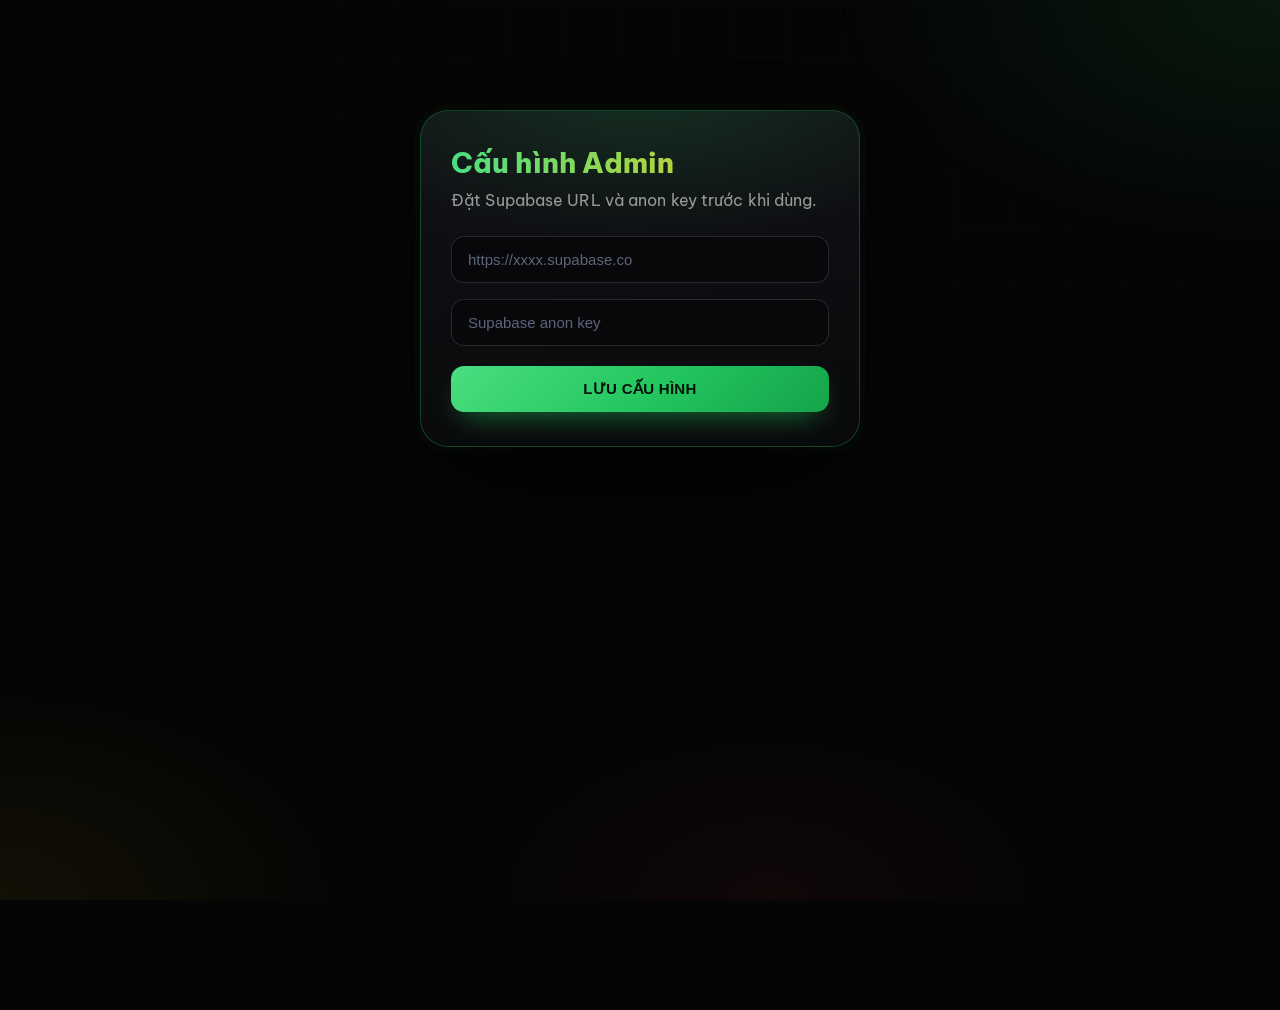
==== commit a9b0c289: "Update admin.html" ====
--- a/admin.html
+++ b/admin.html
@@ -160,25 +160,25 @@
 .need-sum b{color:var(--cyan)}
 @media(max-width:800px){.need-grid{grid-template-columns:repeat(2,1fr)}}
 
-:root{--bg:#060608;--panel:#0d0d11;--panel2:#13131a;--line:rgba(227,194,126,.12);--line2:rgba(227,194,126,.22);--text:#f1ede4;--muted:#9a958a;--gold:#e3c27e;--gold2:#b8893b;--champ:#f6e7c1;--serif:'Playfair Display',Georgia,'Times New Roman',serif;--sans:'Be Vietnam Pro',system-ui,-apple-system,'Segoe UI',Arial,sans-serif}
+:root{--bg:#060608;--panel:#0d0d11;--panel2:#13131a;--line:rgba(34,197,94,.12);--line2:rgba(34,197,94,.22);--text:#f1ede4;--muted:#9a958a;--gold:#e3c27e;--gold2:#b8893b;--champ:#f6e7c1;--serif:'Playfair Display',Georgia,'Times New Roman',serif;--sans:'Be Vietnam Pro',system-ui,-apple-system,'Segoe UI',Arial,sans-serif}
 html{scrollbar-color:#2b2720 #060608}
 body{font-family:var(--sans);background:#060608;letter-spacing:.1px}
-body::before{inset:0;filter:none;animation:none;background:radial-gradient(60% 45% at 100% 0,rgba(227,194,126,.09),transparent 70%),radial-gradient(50% 40% at 0 100%,rgba(184,137,59,.07),transparent 70%)}
-body::after{background-image:linear-gradient(rgba(227,194,126,.025) 1px,transparent 1px),linear-gradient(90deg,rgba(227,194,126,.025) 1px,transparent 1px);background-size:56px 56px;-webkit-mask-image:radial-gradient(80% 60% at 70% 0,#000,transparent 75%);mask-image:radial-gradient(80% 60% at 70% 0,#000,transparent 75%)}
+body::before{inset:0;filter:none;animation:none;background:radial-gradient(60% 45% at 100% 0,rgba(34,197,94,.09),transparent 70%),radial-gradient(50% 40% at 0 100%,rgba(21,128,61,.07),transparent 70%)}
+body::after{background-image:linear-gradient(rgba(34,197,94,.025) 1px,transparent 1px),linear-gradient(90deg,rgba(34,197,94,.025) 1px,transparent 1px);background-size:56px 56px;-webkit-mask-image:radial-gradient(80% 60% at 70% 0,#000,transparent 75%);mask-image:radial-gradient(80% 60% at 70% 0,#000,transparent 75%)}
 .lx svg,.bn-wrap svg{width:19px;height:19px;fill:none;stroke:currentColor;stroke-width:1.7;stroke-linecap:round;stroke-linejoin:round;flex:none}
 .lx{display:grid;grid-template-columns:272px minmax(0,1fr);min-height:100vh}
 .lx-side{position:sticky;top:0;height:100vh;display:flex;flex-direction:column;padding:26px 18px 18px;background:linear-gradient(180deg,#0c0b0f,#08080a);border-right:1px solid var(--line);z-index:30}
 .lx-side:after{content:'';position:absolute;top:0;right:-1px;width:1px;height:40%;background:linear-gradient(180deg,transparent,var(--gold),transparent);opacity:.55}
 .lx-brand{display:flex;align-items:center;gap:13px;padding:0 8px 24px;margin-bottom:10px;border-bottom:1px solid var(--line)}
-.lx-mono{width:46px;height:46px;flex:none;border-radius:50%;display:grid;place-items:center;font-family:var(--serif);font-size:24px;font-style:italic;color:#17110a;background:radial-gradient(circle at 30% 25%,#fff6dc,var(--gold) 45%,var(--gold2));box-shadow:0 0 0 1px rgba(227,194,126,.5),0 0 0 5px rgba(227,194,126,.08),0 10px 30px -8px rgba(227,194,126,.55)}
+.lx-mono{width:46px;height:46px;flex:none;border-radius:50%;display:grid;place-items:center;font-family:var(--serif);font-size:24px;font-style:italic;color:#17110a;background:radial-gradient(circle at 30% 25%,#fff6dc,var(--gold) 45%,var(--gold2));box-shadow:0 0 0 1px rgba(34,197,94,.5),0 0 0 5px rgba(34,197,94,.08),0 10px 30px -8px rgba(34,197,94,.55)}
 .lx-brand b{display:block;font-family:var(--serif);font-size:19px;font-weight:700;color:var(--champ);letter-spacing:.2px}
 .lx-brand small{display:block;margin-top:2px;font-size:10.5px;font-weight:700;letter-spacing:3px;text-transform:uppercase;color:var(--gold)}
 .lx-nav{flex:1;overflow-y:auto;padding:4px 0;scrollbar-width:none}
 .lx-nav::-webkit-scrollbar{display:none}
 .lx-grp{margin:18px 12px 8px;font-size:10.5px;font-weight:700;letter-spacing:2.4px;text-transform:uppercase;color:#6d675c}
 .lx-item{position:relative;display:flex;align-items:center;gap:12px;width:100%;height:44px;padding:0 12px;margin:2px 0;border:0;border-radius:12px;background:none;color:#b3ad9f;font:600 14px var(--sans);cursor:pointer;text-align:left;transition:color .15s,background .15s}
-.lx-item:hover{color:var(--champ);background:rgba(227,194,126,.05)}
-.lx-item.active{color:var(--champ);background:linear-gradient(90deg,rgba(227,194,126,.16),rgba(227,194,126,.03));box-shadow:inset 0 0 0 1px rgba(227,194,126,.18)}
+.lx-item:hover{color:var(--champ);background:rgba(34,197,94,.05)}
+.lx-item.active{color:var(--champ);background:linear-gradient(90deg,rgba(34,197,94,.16),rgba(34,197,94,.03));box-shadow:inset 0 0 0 1px rgba(34,197,94,.18)}
 .lx-item.active:before{content:'';position:absolute;left:-18px;top:10px;bottom:10px;width:3px;border-radius:0 3px 3px 0;background:linear-gradient(180deg,var(--champ),var(--gold2));box-shadow:0 0 12px var(--gold)}
 .lx-item.active svg{color:var(--gold)}
 .lx-item span{flex:1}
@@ -186,9 +186,9 @@
 .lx-badge[hidden]{display:none}
 .lx-foot{padding-top:14px;border-top:1px solid var(--line);display:flex;flex-direction:column;gap:10px}
 .lx-shop{display:flex;align-items:center;gap:10px;height:40px;padding:0 12px;border-radius:11px;color:#b3ad9f;font-size:13.5px;font-weight:600;text-decoration:none}
-.lx-shop:hover{color:var(--champ);background:rgba(227,194,126,.05)}
+.lx-shop:hover{color:var(--champ);background:rgba(34,197,94,.05)}
 .lx-me{display:flex;align-items:center;gap:11px;padding:10px;border-radius:14px;background:rgba(255,255,255,.025);border:1px solid var(--line)}
-.lx-me i{width:38px;height:38px;flex:none;border-radius:50%;display:grid;place-items:center;font:italic 700 17px var(--serif);color:var(--champ);background:#15130f;box-shadow:inset 0 0 0 1px rgba(227,194,126,.45)}
+.lx-me i{width:38px;height:38px;flex:none;border-radius:50%;display:grid;place-items:center;font:italic 700 17px var(--serif);color:var(--champ);background:#15130f;box-shadow:inset 0 0 0 1px rgba(34,197,94,.45)}
 .lx-me div{flex:1;min-width:0}
 .lx-me b{display:block;font-size:14px;color:var(--text);white-space:nowrap;overflow:hidden;text-overflow:ellipsis}
 .lx-me small{display:block;font-size:11.5px;color:var(--gold)}
@@ -203,75 +203,75 @@
 .lx-burger{display:none;width:42px;height:42px;flex:none;border-radius:12px;place-items:center;border:1px solid var(--line2);background:var(--panel);color:var(--champ);cursor:pointer}
 .lx-ghost,.lx-gold{display:inline-flex;align-items:center;justify-content:center;gap:9px;height:42px;padding:0 18px;border-radius:12px;font:700 14px var(--sans);cursor:pointer;transition:.18s;white-space:nowrap}
 .lx-ghost{border:1px solid var(--line2);background:rgba(255,255,255,.02);color:var(--champ)}
-.lx-ghost:hover{border-color:var(--gold);background:rgba(227,194,126,.07)}
-.lx-gold{border:0;color:#17110a;background:linear-gradient(135deg,var(--champ),var(--gold) 45%,var(--gold2));box-shadow:0 12px 30px -12px rgba(227,194,126,.7),inset 0 1px 0 rgba(255,255,255,.5)}
-.lx-gold:hover{transform:translateY(-1px);box-shadow:0 16px 36px -12px rgba(227,194,126,.85),inset 0 1px 0 rgba(255,255,255,.5)}
+.lx-ghost:hover{border-color:var(--gold);background:rgba(34,197,94,.07)}
+.lx-gold{border:0;color:#17110a;background:linear-gradient(135deg,var(--champ),var(--gold) 45%,var(--gold2));box-shadow:0 12px 30px -12px rgba(34,197,94,.7),inset 0 1px 0 rgba(255,255,255,.5)}
+.lx-gold:hover{transform:translateY(-1px);box-shadow:0 16px 36px -12px rgba(34,197,94,.85),inset 0 1px 0 rgba(255,255,255,.5)}
 .lx-gold:disabled{opacity:.5;cursor:default;transform:none}
 .lx-ref.spin svg{animation:spin .8s linear infinite}
 .lx-veil{display:none}
 .wrap{max-width:1500px;width:100%;margin:0;padding:30px 38px 60px}
 .stats{gap:18px;margin:0 0 28px}
 .stat.lx-stat{display:grid;grid-template-columns:auto 1fr;grid-template-rows:auto auto;column-gap:14px;align-items:center;padding:22px 22px 20px;border-radius:20px;color:var(--muted);background:linear-gradient(160deg,rgba(var(--c),.07),transparent 45%),linear-gradient(180deg,#111015,#0b0b0e);border:1px solid var(--line);box-shadow:0 20px 50px -30px #000,inset 0 1px 0 rgba(255,255,255,.04)}
-.stat.lx-stat:before{content:'';position:absolute;left:22px;right:22px;top:0;height:1px;background:linear-gradient(90deg,transparent,rgba(227,194,126,.6),transparent)}
+.stat.lx-stat:before{content:'';position:absolute;left:22px;right:22px;top:0;height:1px;background:linear-gradient(90deg,transparent,rgba(34,197,94,.6),transparent)}
 .stat.lx-stat:after{right:-50px;top:-50px;width:140px;height:140px;background:rgba(var(--c),.10);filter:blur(36px)}
 .lx-si{grid-row:1/3;width:48px;height:48px;border-radius:14px;display:grid;place-items:center;color:rgb(var(--c));background:rgba(var(--c),.09);box-shadow:inset 0 0 0 1px rgba(var(--c),.25)}
 .lx-si svg{width:22px;height:22px}
 .lx-sl{font-size:12px;font-weight:700;letter-spacing:1.4px;text-transform:uppercase;color:var(--muted)}
 .stat.lx-stat b{margin:4px 0 0;font-family:var(--serif);font-size:30px;font-weight:700;line-height:1.1;color:var(--champ);text-shadow:none;letter-spacing:.3px}
-.s-gold{--c:227,194,126}.s-green{--c:110,207,151}.s-violet{--c:176,154,230}.s-cyan{--c:126,196,214}
+.s-gold{--c:34,197,94}.s-green{--c:110,207,151}.s-violet{--c:176,154,230}.s-cyan{--c:126,196,214}
 .panel{padding:30px;border-radius:24px;background:linear-gradient(180deg,#0f0e13,#0a0a0d);border:1px solid var(--line);box-shadow:0 30px 70px -40px #000,inset 0 1px 0 rgba(255,255,255,.03)}
 .panel h2{display:flex;align-items:center;gap:14px;margin:0 0 20px;font-family:var(--serif);font-size:24px;font-weight:700;color:var(--champ);letter-spacing:.2px}
 .panel h2:after{content:'';flex:1;height:1px;background:linear-gradient(90deg,var(--line2),transparent)}
-.notice{border-radius:14px;padding:14px 16px 14px 18px;background:rgba(227,194,126,.05);border:1px solid rgba(227,194,126,.18);border-left:3px solid var(--gold);color:#d8cfb8}
+.notice{border-radius:14px;padding:14px 16px 14px 18px;background:rgba(34,197,94,.05);border:1px solid rgba(34,197,94,.18);border-left:3px solid var(--gold);color:#d8cfb8}
 .table-wrap{border-radius:18px;border:1px solid var(--line);background:#09090c}
 .table th{background:#0e0d12;color:var(--gold);font-size:11.5px;font-weight:700;letter-spacing:1.4px;text-transform:uppercase;border-bottom:1px solid var(--line2)}
-.table th,.table td{padding:15px 16px;border-bottom:1px solid rgba(227,194,126,.07)}
-.table tr:not(:first-child):hover td{background:rgba(227,194,126,.035)}
+.table th,.table td{padding:15px 16px;border-bottom:1px solid rgba(34,197,94,.07)}
+.table tr:not(:first-child):hover td{background:rgba(34,197,94,.035)}
 .table td b{color:var(--text)}
 .money{color:var(--champ)!important;text-shadow:none;font-weight:800}
 .pos{color:#6ecf97!important;text-shadow:none}.neg{color:#f08a9a!important;text-shadow:none}
 .btn{border-radius:10px;padding:8px 13px;font:700 12.5px var(--sans);letter-spacing:.2px;background:rgba(var(--c),.07);border-color:rgba(var(--c),.32)}
 .btn:hover{background:rgba(var(--c),.15);box-shadow:0 8px 22px -10px rgba(var(--c),.6)}
-.yellow{--c:227,194,126}
+.yellow{--c:34,197,94}
 .badge{padding:5px 11px;font-size:11.5px;letter-spacing:.2px}
-.b-admin{--c:227,194,126}
-.secret{color:#cdbf9c;background:rgba(227,194,126,.06);border-color:rgba(227,194,126,.2)}
+.b-admin{--c:34,197,94}
+.secret{color:#cdbf9c;background:rgba(34,197,94,.06);border-color:rgba(34,197,94,.2)}
 .search-input,.del-input,.chat-compose input,.svc-form input,.svc-form select,.svc-form textarea{background:#08080b!important;border-color:var(--line2)!important;color:var(--text)!important;font-family:var(--sans)!important}
-.search-input:focus,.chat-compose input:focus{border-color:var(--gold)!important;box-shadow:0 0 0 3px rgba(227,194,126,.14)!important}
+.search-input:focus,.chat-compose input:focus{border-color:var(--gold)!important;box-shadow:0 0 0 3px rgba(34,197,94,.14)!important}
 .svc-card,.avatar-item{background:#0b0b0e;border-color:var(--line)}
 .svc-card h3{font-family:var(--serif);font-size:18px;color:var(--champ)}
 .chat-list,.chat-window{background:#09090c;border-color:var(--line)}
 .chat-list-head,.chat-head{background:#0e0d12;color:var(--champ);font-family:var(--serif);font-size:16px;border-color:var(--line)}
-.chat-user.active{background:linear-gradient(90deg,rgba(227,194,126,.12),transparent);box-shadow:inset 3px 0 0 var(--gold)}
-.chat-user:hover{background:rgba(227,194,126,.05)}
-.chat-messages{background:radial-gradient(60% 50% at 80% 0,rgba(227,194,126,.05),transparent 70%),#08080a}
+.chat-user.active{background:linear-gradient(90deg,rgba(34,197,94,.12),transparent);box-shadow:inset 3px 0 0 var(--gold)}
+.chat-user:hover{background:rgba(34,197,94,.05)}
+.chat-messages{background:radial-gradient(60% 50% at 80% 0,rgba(34,197,94,.05),transparent 70%),#08080a}
 .chat-msg.customer{background:#16151b;border-color:var(--line2)}
-.chat-msg.admin{color:#17110a;background:linear-gradient(135deg,var(--champ),var(--gold));box-shadow:0 10px 24px -12px rgba(227,194,126,.6)}
+.chat-msg.admin{color:#17110a;background:linear-gradient(135deg,var(--champ),var(--gold));box-shadow:0 10px 24px -12px rgba(34,197,94,.6)}
 .chat-msg.admin small,.chat-msg.admin .st{color:#5b4520!important;opacity:.85}
 .chat-compose{background:#0b0b0e;border-color:var(--line)}
-.chat-compose button,.login button{color:#17110a;background:linear-gradient(135deg,var(--champ),var(--gold) 45%,var(--gold2));box-shadow:0 12px 30px -12px rgba(227,194,126,.7)}
-.login{border-radius:28px;background:linear-gradient(175deg,#121116,#09090b);border:1px solid rgba(227,194,126,.3);box-shadow:0 40px 100px -30px #000,0 0 0 6px rgba(227,194,126,.03)}
-.login::before{inset:auto -30% 60% -30%;height:300px;background:radial-gradient(closest-side,rgba(227,194,126,.16),transparent);filter:none;animation:none}
+.chat-compose button,.login button{color:#17110a;background:linear-gradient(135deg,var(--champ),var(--gold) 45%,var(--gold2));box-shadow:0 12px 30px -12px rgba(34,197,94,.7)}
+.login{border-radius:28px;background:linear-gradient(175deg,#121116,#09090b);border:1px solid rgba(34,197,94,.3);box-shadow:0 40px 100px -30px #000,0 0 0 6px rgba(34,197,94,.03)}
+.login::before{inset:auto -30% 60% -30%;height:300px;background:radial-gradient(closest-side,rgba(34,197,94,.16),transparent);filter:none;animation:none}
 .login h2{font-family:var(--serif);font-size:28px;background:linear-gradient(90deg,var(--champ),var(--gold));-webkit-background-clip:text;background-clip:text}
 .login input{background:#08080b;border-color:var(--line2)}
 .login input:focus{border-color:var(--gold)}
-.confirm-box{border-radius:24px;background:linear-gradient(175deg,#131217,#0a0a0c);border-color:rgba(227,194,126,.28)}
+.confirm-box{border-radius:24px;background:linear-gradient(175deg,#131217,#0a0a0c);border-color:rgba(34,197,94,.28)}
 .confirm-box h2{font-family:var(--serif);font-size:23px;color:var(--champ)}
 ::-webkit-scrollbar-track{background:#060608}
 ::-webkit-scrollbar-thumb{background:#2b2720;border-color:#060608}
 ::-webkit-scrollbar-thumb:hover{background:#4a4234}
 .bn-wrap{display:grid;grid-template-columns:minmax(0,1.7fr) minmax(260px,1fr);gap:22px;align-items:start}
-.bn-stage{position:relative;aspect-ratio:8/3;border-radius:20px;overflow:hidden;background:#09090c;border:1px solid var(--line2);box-shadow:0 30px 60px -36px #000,0 0 0 6px rgba(227,194,126,.03)}
+.bn-stage{position:relative;aspect-ratio:8/3;border-radius:20px;overflow:hidden;background:#09090c;border:1px solid var(--line2);box-shadow:0 30px 60px -36px #000,0 0 0 6px rgba(34,197,94,.03)}
 .bn-stage img{display:block;width:100%;height:100%;object-fit:cover}
-.bn-stage.empty{background:repeating-linear-gradient(135deg,rgba(227,194,126,.04) 0 2px,transparent 2px 18px),#09090c}
+.bn-stage.empty{background:repeating-linear-gradient(135deg,rgba(34,197,94,.04) 0 2px,transparent 2px 18px),#09090c}
 .bn-ph{height:100%;display:flex;flex-direction:column;align-items:center;justify-content:center;gap:6px;padding:20px;text-align:center;color:var(--muted);font-size:13.5px}
 .bn-ph svg{width:40px!important;height:40px!important;color:var(--gold);stroke-width:1.3!important;margin-bottom:6px}
 .bn-ph b{font-family:var(--serif);font-size:19px;color:var(--champ)}
 .bn-tag{position:absolute;left:14px;top:14px}
 .bn-tag .badge{backdrop-filter:blur(8px);-webkit-backdrop-filter:blur(8px);background:rgba(8,8,10,.7)}
 .bn-side{display:flex;flex-direction:column;gap:14px}
-.bn-drop{display:flex;flex-direction:column;align-items:center;justify-content:center;gap:6px;min-height:170px;padding:22px;border-radius:18px;border:1.5px dashed rgba(227,194,126,.35);background:rgba(227,194,126,.03);text-align:center;cursor:pointer;transition:.18s}
-.bn-drop:hover,.bn-drop.over{border-color:var(--gold);background:rgba(227,194,126,.08)}
+.bn-drop{display:flex;flex-direction:column;align-items:center;justify-content:center;gap:6px;min-height:170px;padding:22px;border-radius:18px;border:1.5px dashed rgba(34,197,94,.35);background:rgba(34,197,94,.03);text-align:center;cursor:pointer;transition:.18s}
+.bn-drop:hover,.bn-drop.over{border-color:var(--gold);background:rgba(34,197,94,.08)}
 .bn-drop input{display:none}
 .bn-drop svg{width:30px!important;height:30px!important;color:var(--gold);margin-bottom:4px}
 .bn-drop b{color:var(--champ);font-size:15px}
@@ -283,6 +283,163 @@
 @media(max-width:1200px){.bn-wrap{grid-template-columns:1fr}}
 @media(max-width:1000px){.lx{grid-template-columns:1fr}.lx-side{position:fixed;left:0;top:0;bottom:0;width:280px;transform:translateX(-100%);transition:transform .25s ease;box-shadow:30px 0 60px -20px #000}.lx-open .lx-side{transform:none}.lx-veil{display:block;position:fixed;inset:0;z-index:25;background:rgba(0,0,0,.6);backdrop-filter:blur(3px);opacity:0;pointer-events:none;transition:opacity .2s}.lx-open .lx-veil{opacity:1;pointer-events:auto}.lx-burger{display:grid}.lx-top{padding:14px 18px}.wrap{padding:20px 18px 50px}.lx-title h1{font-size:25px}}
 @media(max-width:600px){.lx-title p,.lx-ref span{display:none}.lx-ref{width:42px;padding:0}.lx-title h1{font-size:22px}.panel{padding:18px;border-radius:20px}.panel h2{font-size:20px}.stat.lx-stat b{font-size:24px}.stats{grid-template-columns:1fr 1fr;gap:12px}.stat.lx-stat{grid-template-columns:1fr;padding:16px}.lx-si{grid-row:auto;width:38px;height:38px;margin-bottom:10px}}
+
+.stats{grid-template-columns:repeat(4,minmax(0,1fr))}@media(max-width:1180px){.stats{grid-template-columns:repeat(2,minmax(0,1fr))}}
+.stat.lx-stat{min-width:0}
+.stat.lx-stat{container-type:inline-size}.stat.lx-stat b{font-size:clamp(24px,13cqi,32px);white-space:nowrap;min-width:0}.stat.lx-stat.s-gold b{font-size:clamp(17px,8.4cqi,28px)}
+.lx-sl{min-width:0}
+.table-wrap{container-type:inline-size;container-name:lxt}
+@container lxt (max-width:1100px){
+.table{min-width:0!important;border-collapse:separate}
+.table,.table tbody,.table thead,.table tr,.table td{display:block;width:100%}
+.table tr:has(>th){display:none}
+.table tr{padding:12px 18px;border-bottom:1px solid var(--line2)}
+.table tr:last-child{border-bottom:0}
+.table td{position:relative;display:block;min-height:34px;padding:8px 0 8px 160px!important;border:0!important;background:none!important;overflow-wrap:anywhere}
+.table td:before{content:attr(data-label);position:absolute;left:0;top:10px;width:146px;line-height:1.4;color:var(--gold);font-size:11px;font-weight:700;letter-spacing:1.3px;text-transform:uppercase}
+.table td[data-label=""],.table td[colspan]{padding-left:0!important}
+.table td[data-label=""]:before,.table td[colspan]:before{display:none}
+.table tr:not(:first-child):hover{background:rgba(34,197,94,.035)}
+.order-info{min-width:0!important}
+.order-note,.api-line{max-width:none!important}
+}
+@container lxt (max-width:520px){
+.table tr{padding:12px 14px}
+.table td{padding:6px 0!important}.table td:before{position:static;display:block;width:auto;margin-bottom:4px}
+}
+@media(min-width:1001px) and (max-width:1300px){.lx{grid-template-columns:240px minmax(0,1fr)}.lx-side{padding:22px 14px 16px}.lx-item.active:before{left:-14px}.lx-top{padding:18px 26px}.wrap{padding:24px 26px 50px}.panel{padding:24px}}
+
+.sp-kpi{display:grid;grid-template-columns:repeat(4,minmax(0,1fr));gap:12px}
+.sp-kpi div{padding:16px 18px;border-radius:16px;background:#0b0b0e;border:1px solid var(--line)}
+.sp-kpi span{display:block;font-size:11.5px;font-weight:700;letter-spacing:1.2px;text-transform:uppercase;color:var(--muted)}
+.sp-kpi b{display:block;margin-top:6px;font-family:var(--serif);font-size:24px;color:var(--champ)}
+.sp-kpi b small{font-family:var(--sans);font-size:12px;color:var(--muted);font-weight:600}
+.sp-cap{margin:8px 2px 18px;color:var(--muted);font-size:12.5px}
+.sp-grid{display:grid;grid-template-columns:minmax(0,1fr) minmax(0,1.6fr);gap:18px;align-items:start}
+.sp-form{display:grid;gap:12px;margin:0 0 14px}
+.sp-form label{display:block;font-size:12.5px;font-weight:700;color:var(--muted)}
+.sp-form .search-input{margin:6px 0 0}
+.sp-sw{display:flex!important;align-items:center;gap:10px;padding:12px 14px;border-radius:12px;border:1px solid var(--line2);cursor:pointer;color:var(--text)!important;font-size:14px!important}
+.sp-sw input{width:18px;height:18px;accent-color:var(--gold)}
+.sp-sum{display:grid;grid-template-columns:repeat(3,minmax(0,1fr));gap:10px;margin:0 0 14px}
+.sp-sum div{padding:12px 14px;border-radius:12px;background:#09090c;border:1px solid var(--line)}
+.sp-sum span{display:block;font-size:11px;font-weight:700;letter-spacing:1px;text-transform:uppercase;color:var(--muted)}
+.sp-sum b{display:block;margin-top:4px;font-size:17px;color:var(--champ)}
+.sp-tbl .sp-in{margin:0;padding:9px 12px;max-width:140px}
+.sp-tbl td{vertical-align:middle}
+.sp-tabs{display:flex;gap:6px;flex-wrap:wrap;margin:0 0 14px}
+.sp-tabs button{height:36px;padding:0 14px;border-radius:10px;border:1px solid var(--line2);background:none;color:var(--muted);font:700 13px var(--sans);cursor:pointer}
+.sp-tabs button.on{color:#17110a;background:linear-gradient(135deg,var(--champ),var(--gold));border-color:transparent}
+.sp-tabs em{font-style:normal;margin-left:4px;opacity:.8}
+.svc-card .lx-gold{margin-top:4px}#spin .table-wrap{container-type:normal;container-name:none}#spin .table{min-width:0}#spin .table th,#spin .table td{padding:11px 14px}
+@media(max-width:1200px){.sp-grid{grid-template-columns:1fr}}
+@media(max-width:800px){.sp-kpi,.sp-sum{grid-template-columns:repeat(2,minmax(0,1fr))}}
+
+.sec-board{display:grid;grid-template-columns:repeat(3,minmax(0,1fr));gap:16px;align-items:start}
+.sec-col{border-radius:18px;background:#0b0b0e;border:1px solid var(--line);overflow:hidden}
+.sec-h{position:relative;padding:16px 56px 14px 18px;border-bottom:1px solid var(--line);background:linear-gradient(180deg,rgba(34,197,94,.06),transparent)}
+.sec-h b{display:block;font-family:var(--serif);font-size:18px;color:var(--champ)}
+.sec-h span{display:block;margin-top:2px;font-size:12.5px;color:var(--muted)}
+.sec-h em{position:absolute;right:16px;top:16px;min-width:28px;height:28px;padding:0 8px;border-radius:99px;display:grid;place-items:center;font-style:normal;font-weight:800;font-size:13px;color:#17110a;background:linear-gradient(135deg,var(--champ),var(--gold))}
+.sec-list{padding:10px;display:flex;flex-direction:column;gap:8px;min-height:80px}
+.sec-it{display:grid;grid-template-columns:26px minmax(0,1fr);gap:4px 10px;align-items:center;padding:10px 12px;border-radius:12px;background:#111015;border:1px solid var(--line)}
+.sec-it:hover{border-color:var(--line2)}
+.sec-n{width:26px;height:26px;border-radius:8px;display:grid;place-items:center;font-size:12px;font-weight:800;color:var(--gold);background:rgba(34,197,94,.08)}
+.sec-it b{font-size:14px;color:var(--text);white-space:nowrap;overflow:hidden;text-overflow:ellipsis}
+.sec-ctl{grid-column:1/-1;display:flex;gap:6px;margin-top:4px}
+.sec-ctl button{width:34px;height:32px;border-radius:9px;border:1px solid var(--line2);background:none;color:var(--champ);font-weight:800;cursor:pointer}
+.sec-ctl button:hover:not(:disabled){border-color:var(--gold);background:rgba(34,197,94,.07)}
+.sec-ctl button:disabled{opacity:.3;cursor:default}
+.sec-ctl select{flex:1;min-width:0;height:32px;padding:0 8px;border-radius:9px;border:1px solid var(--line2);background:#08080b;color:var(--text);font:600 12.5px var(--sans)}
+.sec-empty{padding:20px 10px;text-align:center;color:var(--muted);font-size:13px;border:1px dashed var(--line2);border-radius:12px}
+.sec-acts{display:flex;gap:10px;flex-wrap:wrap;margin:18px 0 6px}
+@media(max-width:1100px){.sec-board{grid-template-columns:1fr}}
+
+:root{--bg:#050505;--panel:#0b0b0b;--panel2:#121212;--line:rgba(255,255,255,.07);--line2:rgba(255,255,255,.13);--text:#f2f2f2;--muted:#9a9a9a;--gold:#22c55e;--gold2:#15803d;--champ:#f5f5f5;--g:#22c55e;--y:#facc15;--r:#ef4444;--serif:'Be Vietnam Pro',system-ui,sans-serif}
+html{scrollbar-color:#262626 #050505}
+body{background:#050505}
+body::before{background:radial-gradient(50% 40% at 100% 0,rgba(34,197,94,.10),transparent 70%),radial-gradient(40% 35% at 0 100%,rgba(250,204,21,.06),transparent 70%),radial-gradient(35% 30% at 60% 100%,rgba(239,68,68,.05),transparent 70%)}
+body::after{background-image:linear-gradient(rgba(255,255,255,.022) 1px,transparent 1px),linear-gradient(90deg,rgba(255,255,255,.022) 1px,transparent 1px)}
+.lx-side{background:#080808;border-right-color:var(--line)}
+.lx-side:after{background:linear-gradient(180deg,transparent,var(--g),var(--y),var(--r),transparent)}
+.lx-mono{font-family:var(--sans);font-style:normal;font-weight:900;color:#04130a;background:linear-gradient(135deg,#86efac,var(--g) 50%,#15803d);box-shadow:0 0 0 4px rgba(34,197,94,.15),0 10px 26px -8px rgba(34,197,94,.6)}
+.lx-brand b{font-family:var(--sans);font-weight:800;color:#fff}
+.lx-brand small{color:var(--y)}
+.lx-grp{color:#5f5f5f}
+.lx-item{color:#a3a3a3}
+.lx-item:hover{color:#fff;background:rgba(255,255,255,.04)}
+.lx-item.active{color:#fff;background:linear-gradient(90deg,rgba(34,197,94,.18),rgba(34,197,94,.03));box-shadow:inset 0 0 0 1px rgba(34,197,94,.25)}
+.lx-item.active:before{background:var(--g);box-shadow:0 0 12px var(--g)}
+.lx-item.active svg{color:var(--g)}
+.lx-badge{color:#fff;background:var(--r);box-shadow:0 0 12px rgba(239,68,68,.5)}
+.lx-me i{font-family:var(--sans);font-style:normal;color:var(--y);background:#141414;box-shadow:inset 0 0 0 1px rgba(250,204,21,.45)}
+.lx-me small{color:var(--g)}
+.lx-top{background:rgba(5,5,5,.82)}
+.lx-title small{color:var(--g)}
+.lx-title h1{font-family:var(--sans);font-weight:800;color:#fff}
+.lx-ghost{color:#e5e5e5}
+.lx-ghost:hover{border-color:var(--g);background:rgba(34,197,94,.08);color:#fff}
+.lx-gold,.chat-compose button,.login button{color:#04130a;background:linear-gradient(135deg,#4ade80,var(--g) 55%,#16a34a);box-shadow:0 12px 30px -12px rgba(34,197,94,.7)}
+.lx-gold:hover{box-shadow:0 16px 36px -12px rgba(34,197,94,.85)}
+.s-cyan{--c:34,197,94}.s-violet{--c:56,189,248}.s-green{--c:239,68,68}.s-gold{--c:250,204,21}
+.stat.lx-stat{background:linear-gradient(160deg,rgba(var(--c),.10),transparent 50%),#0b0b0b;border:1px solid rgba(var(--c),.22)}
+.stat.lx-stat:before{background:linear-gradient(90deg,transparent,rgba(var(--c),.8),transparent)}
+.stat.lx-stat b{font-family:var(--sans);font-weight:800;color:rgb(var(--c))}
+.panel{background:#0b0b0b;border-color:var(--line)}
+.panel h2{font-family:var(--sans);font-weight:800;color:#fff}
+.panel h2:before{content:'';width:6px;height:24px;border-radius:3px;background:linear-gradient(180deg,var(--g),var(--y))}
+.notice{background:rgba(250,204,21,.06);border-color:rgba(250,204,21,.22);border-left-color:var(--y);color:#f3e6a8}
+.table-wrap{background:#080808}
+.table th{background:#0f0f0f;color:var(--g)}
+.table td:before{color:var(--g)!important}
+.table th,.table td{border-bottom-color:rgba(255,255,255,.06)}
+.table tr:not(:first-child):hover td,.table tr:not(:first-child):hover{background:rgba(34,197,94,.04)}
+.money{color:var(--y)!important}
+.pos{color:#4ade80!important}.neg{color:#f87171!important}
+.green{--c:34,197,94}.red{--c:239,68,68}.yellow{--c:250,204,21}.blue{--c:56,189,248}
+.b-pending{--c:250,204,21}.b-working{--c:56,189,248}.b-completed,.b-approved{--c:34,197,94}.b-cancelled,.b-rejected{--c:239,68,68}.b-admin{--c:250,204,21}.b-customer{--c:34,197,94}
+.secret{color:#86efac;background:rgba(34,197,94,.07);border-color:rgba(34,197,94,.22)}
+.search-input:focus,.chat-compose input:focus{border-color:var(--g)!important;box-shadow:0 0 0 3px rgba(34,197,94,.16)!important}
+.svc-card h3,.sec-h b,.bn-ph b,.sp-kpi b,.confirm-box h2{font-family:var(--sans);font-weight:800;color:#fff}
+.chat-list-head,.chat-head{font-family:var(--sans);font-weight:800;color:var(--g)}
+.chat-user.active{box-shadow:inset 3px 0 0 var(--g)}
+.chat-msg.admin{color:#04130a;background:linear-gradient(135deg,#4ade80,var(--g));box-shadow:0 10px 24px -12px rgba(34,197,94,.6)}
+.chat-msg.admin small,.chat-msg.admin .st{color:#14532d!important}
+.login{border-color:rgba(34,197,94,.3)}
+.login h2{font-family:var(--sans);font-weight:800;background:linear-gradient(90deg,#4ade80,var(--y));-webkit-background-clip:text;background-clip:text}
+.confirm-box{border-color:rgba(239,68,68,.35)}
+.confirm-box h2{color:#f87171}
+.sp-tabs button.on,.sec-h em{color:#04130a;background:linear-gradient(135deg,#4ade80,var(--g))}
+::-webkit-scrollbar-track{background:#050505}::-webkit-scrollbar-thumb{background:#262626;border-color:#050505}::-webkit-scrollbar-thumb:hover{background:#3a3a3a}
+.lx-search{display:flex;align-items:center;gap:8px;width:min(300px,34vw);height:42px;padding:0 14px;border-radius:12px;border:1px solid var(--line2);background:#0b0b0b;transition:.16s}
+.lx-search:focus-within{border-color:var(--g);box-shadow:0 0 0 3px rgba(34,197,94,.15)}
+.lx-search svg{width:17px;height:17px;color:#7a7a7a}
+.lx-search input{flex:1;min-width:0;border:0;background:none;color:#fff;font:500 14px var(--sans);outline:none}
+.us-bar{display:flex;flex-wrap:wrap;align-items:center;gap:12px;margin:0 0 10px}
+.us-search{flex:1 1 340px;display:flex;align-items:center;gap:10px;height:48px;padding:0 14px 0 16px;border-radius:14px;border:1px solid var(--line2);background:#080808;transition:.16s}
+.us-search:focus-within{border-color:var(--g);box-shadow:0 0 0 3px rgba(34,197,94,.15)}
+.us-search svg{width:19px;height:19px;color:var(--g)}
+.us-search input{flex:1;min-width:0;border:0;background:none;color:#fff;font:500 15px var(--sans);outline:none}
+.us-search input::-webkit-search-cancel-button{display:none}
+.us-x{width:28px;height:28px;border:0;border-radius:8px;background:rgba(255,255,255,.06);color:#bbb;cursor:pointer}
+.us-x:hover{background:rgba(239,68,68,.15);color:#f87171}
+.us-chips{display:flex;flex-wrap:wrap;gap:8px}
+.us-chip{--c:34,197,94;display:inline-flex;align-items:center;gap:8px;height:38px;padding:0 14px;border-radius:999px;border:1px solid var(--line2);background:none;color:#bdbdbd;font:700 13px var(--sans);cursor:pointer;transition:.15s}
+.us-chip em{font-style:normal;min-width:22px;height:20px;padding:0 6px;border-radius:99px;display:grid;place-items:center;font-size:11.5px;background:rgba(var(--c),.15);color:rgb(var(--c))}
+.us-chip.c-y{--c:250,204,21}.us-chip.c-r{--c:239,68,68}
+.us-chip:hover{border-color:rgba(var(--c),.5);color:#fff}
+.us-chip.on{color:#050505;background:rgb(var(--c));border-color:transparent}
+.us-chip.on em{background:rgba(0,0,0,.18);color:#050505}
+.us-count{margin:0 0 14px;color:var(--muted);font-size:13.5px}
+.us-count b{color:var(--g)}.us-count span{color:var(--y)}
+.us-id{display:block;margin-top:3px;font-family:Consolas,Menlo,monospace;font-size:11px;color:#6b6b6b}
+@media(max-width:800px){.lx-search{display:none}}
+.lx-note{position:fixed;left:50%;bottom:24px;z-index:200;transform:translate(-50%,20px);padding:12px 18px;border-radius:12px;background:#0f1a12;border:1px solid rgba(34,197,94,.5);color:#bbf7d0;font-weight:700;font-size:14px;box-shadow:0 18px 40px -16px #000;opacity:0;pointer-events:none;transition:.25s}.lx-note.on{opacity:1;transform:translate(-50%,0)}.lx-note.bad{background:#1f0d0d;border-color:rgba(239,68,68,.55);color:#fecaca}
+.nf-grid{display:grid;grid-template-columns:minmax(320px,1fr) minmax(0,1.4fr);gap:20px;align-items:start}.nf-form{margin:0}.nf-l{display:block;margin:0 0 12px;color:var(--muted);font-size:12.5px;font-weight:700}.nf-l small{font-weight:500;color:#6b6b6b}.nf-l .search-input{margin:6px 0 0}.nf-l textarea.search-input{resize:vertical;min-height:140px;line-height:1.6}.nf-cover{margin:6px 0 8px;aspect-ratio:16/9;border-radius:12px;overflow:hidden;display:grid;place-items:center;background:#080808;border:1px dashed var(--line2);color:#6b6b6b;font-weight:600}.nf-cover img{width:100%;height:100%;object-fit:cover}.nf-cbtn{display:flex;gap:6px}.nf-cbtn .btn{margin:0}.nf-sw{display:flex;flex-wrap:wrap;gap:16px;margin:4px 0 16px;color:var(--text);font-size:14px;font-weight:600}.nf-sw input{width:17px;height:17px;vertical-align:-3px;margin-right:6px;accent-color:var(--g)}.nf-acts{display:flex;gap:10px}
+.gf-form{display:grid;grid-template-columns:repeat(4,minmax(0,1fr));gap:12px;align-items:end}.gf-form label{display:block;color:var(--muted);font-size:12.5px;font-weight:700}.gf-form label small{font-weight:500;color:#6b6b6b}.gf-form .search-input{margin:6px 0 0}.gf-code{display:flex;gap:6px;align-items:center}.gf-code .btn{margin:6px 0 0;white-space:nowrap;padding:12px 10px}.gf-note{grid-column:span 3}.gf-go{display:flex;justify-content:flex-end}.gf-n{display:block;margin-top:4px;color:var(--muted);font-size:12px}.gf-uses{margin-top:18px}.gf-u{display:grid;grid-template-columns:1fr auto auto;gap:14px;padding:10px 0;border-bottom:1px solid var(--line)}.gf-u:last-child{border-bottom:0}.gf-u span{color:var(--muted);font-size:13px}.gf-u em{font-style:normal;font-weight:800;color:var(--y)}
+.af-kpi{display:grid;grid-template-columns:repeat(3,minmax(0,1fr));gap:12px;margin:0 0 18px}.af-kpi div{padding:16px 18px;border-radius:14px;background:#080808;border:1px solid var(--line)}.af-kpi span{display:block;font-size:11.5px;font-weight:700;letter-spacing:1px;text-transform:uppercase;color:var(--muted)}.af-kpi b{display:block;margin-top:6px;font-size:24px;color:#fff}.af-form{grid-template-columns:repeat(3,minmax(0,1fr))}.af-sw{display:flex!important;align-items:center;margin:0!important;height:48px}.af-form .gf-go{grid-column:1/-1}.af-cols{display:grid;grid-template-columns:repeat(2,minmax(0,1fr));gap:18px}.af-h3{margin:0 0 10px;font-size:16px;color:#fff}
+@media(max-width:1200px){.nf-grid,.af-cols{grid-template-columns:1fr}}
+@media(max-width:800px){.gf-form,.af-form,.af-kpi{grid-template-columns:1fr}.gf-note{grid-column:auto}}
 </style>
 </head>
 <body>
@@ -339,11 +496,48 @@
 async function login(){try{const r=await fetch(SUPABASE_URL+'/auth/v1/token?grant_type=password',{method:'POST',headers:{apikey:SUPABASE_ANON_KEY,'Content-Type':'application/json'},body:JSON.stringify({email:em.value,password:pw.value})});const d=await r.json();if(!r.ok)throw Error(d.error_description||'Đăng nhập thất bại');token=d.access_token;localStorage.setItem('shopzicl_access_token',token);if(d.refresh_token)localStorage.setItem('shopzicl_refresh_token',d.refresh_token);init()}catch(e){alert(e.message)}}
 function showDenied(){root.innerHTML='<div class="login"><h2>Không có quyền</h2><p>Tài khoản này chưa được cấp quyền Admin.</p><button onclick="logout()">ĐĂNG XUẤT</button></div>'}
 async function logout(){token=null;localStorage.removeItem('shopzicl_access_token');localStorage.removeItem('shopzicl_refresh_token');location.reload()}
-const LX_TITLES={users:['Khách hàng','Quản lý tài khoản, số dư và trạng thái khách'],deposits:['Duyệt thẻ cào','Kiểm tra và duyệt thẻ khách nạp'],orders:['Đơn hàng','Theo dõi và xử lý đơn cày thuê'],transactions:['Lịch sử tiền','Mọi biến động số dư của khách'],topnap:['Top nạp','Tuỳ chỉnh bảng xếp hạng nạp trên shop'],accstock:['Kho acc','Số lượng acc còn lại của từng dịch vụ'],chat:['Chat khách','Trò chuyện trực tiếp với khách hàng'],ipban:['Chặn IP','Chặn mạng gây phiền trên shop'],services:['Dịch vụ & Giá','Gói dịch vụ, giá bán, ảnh đại diện'],banner:['Banner','Ảnh banner lớn trên trang chủ shop']};
+const LX_TITLES={users:['Khách hàng','Quản lý tài khoản, số dư và trạng thái khách'],deposits:['Duyệt thẻ cào','Kiểm tra và duyệt thẻ khách nạp'],orders:['Đơn hàng','Theo dõi và xử lý đơn cày thuê'],transactions:['Lịch sử tiền','Mọi biến động số dư của khách'],topnap:['Top nạp','Tuỳ chỉnh bảng xếp hạng nạp trên shop'],accstock:['Kho acc','Số lượng acc còn lại của từng dịch vụ'],chat:['Chat khách','Trò chuyện trực tiếp với khách hàng'],ipban:['Chặn IP','Chặn mạng gây phiền trên shop'],services:['Dịch vụ & Giá','Gói dịch vụ, giá bán, ảnh đại diện'],banner:['Banner','Ảnh banner lớn trên trang chủ shop'],news:['Tin tức','Đăng khuyến mãi, thông báo và hướng dẫn cho khách'],gift:['Giftcode','Tạo mã quà tặng cộng tiền vào số dư khách'],aff:['Giới thiệu bạn bè','Cài hoa hồng và theo dõi khách giới thiệu'],sections:['Mục trang chủ','Chia dịch vụ vào 3 mục: Cày thuê, Vật phẩm, Quay thưởng'],spin:['Vòng quay Robux','Tỉ lệ ô quà, giá lượt quay và yêu cầu rút Robux']};
 function lxDate(){return new Date().toLocaleDateString('vi-VN',{weekday:'long',day:'2-digit',month:'2-digit',year:'numeric'})}
-function render(){const ini=esc((profile.username||'A').charAt(0).toUpperCase());root.innerHTML=`<div class="lx"><aside class="lx-side" id="lxSide"><div class="lx-brand"><span class="lx-mono">Z</span><div><b>ShopZiCiCRBLX</b><small>Admin Suite</small></div></div><nav class="lx-nav"><p class="lx-grp">Vận hành</p><button type="button" data-tab="users" class="lx-item active" onclick="tab('users')"><svg viewBox="0 0 24 24"><path d="M16 21v-2a4 4 0 0 0-4-4H6a4 4 0 0 0-4 4v2"/><circle cx="9" cy="7" r="4"/><path d="M22 21v-2a4 4 0 0 0-3-3.9M16 3.1a4 4 0 0 1 0 7.8"/></svg><span>Khách hàng</span></button><button type="button" data-tab="deposits" class="lx-item" onclick="tab('deposits')"><svg viewBox="0 0 24 24"><rect x="2" y="5" width="20" height="14" rx="2"/><path d="M2 10h20M6 15h4"/></svg><span>Duyệt thẻ</span><em class="lx-badge" id="nbDeposits" hidden></em></button><button type="button" data-tab="orders" class="lx-item" onclick="tab('orders')"><svg viewBox="0 0 24 24"><path d="M21 8l-9-5-9 5 9 5 9-5z"/><path d="M3 8v8l9 5 9-5V8M12 13v8"/></svg><span>Đơn hàng</span></button><button type="button" data-tab="transactions" class="lx-item" onclick="tab('transactions')"><svg viewBox="0 0 24 24"><path d="M12 1v22M17 5H9.5a3.5 3.5 0 0 0 0 7h5a3.5 3.5 0 0 1 0 7H6"/></svg><span>Lịch sử tiền</span></button><p class="lx-grp">Cửa hàng</p><button type="button" data-tab="services" class="lx-item" onclick="tab('services')"><svg viewBox="0 0 24 24"><path d="M20.6 13.4l-7.2 7.2a2 2 0 0 1-2.8 0L3 13V3h10l7.6 7.6a2 2 0 0 1 0 2.8z"/><circle cx="7.5" cy="7.5" r="1.5"/></svg><span>Dịch vụ &amp; Giá</span></button><button type="button" data-tab="accstock" class="lx-item" onclick="tab('accstock')"><svg viewBox="0 0 24 24"><rect x="3" y="3" width="18" height="6" rx="1.5"/><rect x="3" y="13" width="18" height="8" rx="1.5"/><path d="M8 6h.01M8 17h.01"/></svg><span>Kho acc</span></button><button type="button" data-tab="topnap" class="lx-item" onclick="tab('topnap')"><svg viewBox="0 0 24 24"><path d="M8 21h8M12 17v4M7 4h10v5a5 5 0 0 1-10 0V4z"/><path d="M17 5h3v2a3 3 0 0 1-3 3M7 5H4v2a3 3 0 0 0 3 3"/></svg><span>Top nạp</span></button><button type="button" data-tab="banner" class="lx-item" onclick="tab('banner')"><svg viewBox="0 0 24 24"><rect x="3" y="4" width="18" height="16" rx="2"/><circle cx="8.5" cy="9.5" r="1.5"/><path d="M21 15l-5-5L5 20"/></svg><span>Banner</span></button><p class="lx-grp">Hỗ trợ &amp; bảo mật</p><button type="button" data-tab="chat" class="lx-item" onclick="tab('chat')"><svg viewBox="0 0 24 24"><path d="M21 12a8 8 0 0 1-11.6 7.1L4 20l1-4.6A8 8 0 1 1 21 12z"/></svg><span>Chat khách</span></button><button type="button" data-tab="ipban" class="lx-item" onclick="tab('ipban')"><svg viewBox="0 0 24 24"><circle cx="12" cy="12" r="9"/><path d="M5.6 5.6l12.8 12.8"/></svg><span>Chặn IP</span></button></nav><div class="lx-foot"><a class="lx-shop" href="./" target="_blank" rel="noopener" title="Mở trang shop"><svg viewBox="0 0 24 24"><path d="M18 13v6a2 2 0 0 1-2 2H5a2 2 0 0 1-2-2V8a2 2 0 0 1 2-2h6M15 3h6v6M10 14L21 3"/></svg>Mở trang shop</a><div class="lx-me"><i>${ini}</i><div><b>${esc(profile.username)}</b><small>Quản trị viên</small></div><button type="button" class="lx-out" onclick="logout()" title="Đăng xuất" aria-label="Đăng xuất"><svg viewBox="0 0 24 24"><path d="M9 21H5a2 2 0 0 1-2-2V5a2 2 0 0 1 2-2h4M16 17l5-5-5-5M21 12H9"/></svg></button></div></div></aside><div class="lx-veil" onclick="lxMenu(false)"></div><div class="lx-main"><header class="lx-top"><button type="button" class="lx-burger" onclick="lxMenu(true)" aria-label="Mở menu"><svg viewBox="0 0 24 24"><path d="M4 7h16M4 12h16M4 17h16"/></svg></button><div class="lx-title"><small>${lxDate()}</small><h1 id="lxH">Khách hàng</h1><p id="lxP">${LX_TITLES.users[1]}</p></div><button type="button" class="lx-ghost lx-ref" onclick="lxRefresh(this)" title="Tải lại dữ liệu"><svg viewBox="0 0 24 24"><path d="M3 12a9 9 0 0 1 15.5-6.2L21 8M21 3v5h-5M21 12a9 9 0 0 1-15.5 6.2L3 16M3 21v-5h5"/></svg><span>Làm mới</span></button></header><main class="wrap"><div class="stats"><div class="stat lx-stat s-cyan"><span class="lx-si"><svg viewBox="0 0 24 24"><path d="M16 21v-2a4 4 0 0 0-4-4H6a4 4 0 0 0-4 4v2"/><circle cx="9" cy="7" r="4"/><path d="M22 21v-2a4 4 0 0 0-3-3.9M16 3.1a4 4 0 0 1 0 7.8"/></svg></span><span class="lx-sl">Khách hàng</span><b id="sUsers">...</b></div><div class="stat lx-stat s-violet"><span class="lx-si"><svg viewBox="0 0 24 24"><path d="M21 8l-9-5-9 5 9 5 9-5z"/><path d="M3 8v8l9 5 9-5V8M12 13v8"/></svg></span><span class="lx-sl">Đơn hàng</span><b id="sOrders">...</b></div><div class="stat lx-stat s-green"><span class="lx-si"><svg viewBox="0 0 24 24"><rect x="2" y="5" width="20" height="14" rx="2"/><path d="M2 10h20M6 15h4"/></svg></span><span class="lx-sl">Thẻ chờ duyệt</span><b id="sDeposits">...</b></div><div class="stat lx-stat s-gold"><span class="lx-si"><svg viewBox="0 0 24 24"><path d="M12 1v22M17 5H9.5a3.5 3.5 0 0 0 0 7h5a3.5 3.5 0 0 1 0 7H6"/></svg></span><span class="lx-sl">Tổng số dư khách</span><b id="sBalance">...</b></div></div><section id="users" class="panel active"></section><section id="deposits" class="panel"></section><section id="orders" class="panel"></section><section id="transactions" class="panel"></section><section id="topnap" class="panel"></section><section id="accstock" class="panel"></section><section id="chat" class="panel"><div id="adminChat"></div></section><section id="ipban" class="panel"></section><section id="services" class="panel"></section><section id="banner" class="panel"></section></main></div></div>`;loadAll();startAdminChatRealtime()}
+function render(){const ini=esc((profile.username||'A').charAt(0).toUpperCase());root.innerHTML=`<div class="lx"><aside class="lx-side" id="lxSide"><div class="lx-brand"><span class="lx-mono">Z</span><div><b>ShopZiCiCRBLX</b><small>Admin Suite</small></div></div><nav class="lx-nav"><p class="lx-grp">Vận hành</p><button type="button" data-tab="users" class="lx-item active" onclick="tab('users')"><svg viewBox="0 0 24 24"><path d="M16 21v-2a4 4 0 0 0-4-4H6a4 4 0 0 0-4 4v2"/><circle cx="9" cy="7" r="4"/><path d="M22 21v-2a4 4 0 0 0-3-3.9M16 3.1a4 4 0 0 1 0 7.8"/></svg><span>Khách hàng</span></button><button type="button" data-tab="deposits" class="lx-item" onclick="tab('deposits')"><svg viewBox="0 0 24 24"><rect x="2" y="5" width="20" height="14" rx="2"/><path d="M2 10h20M6 15h4"/></svg><span>Duyệt thẻ</span><em class="lx-badge" id="nbDeposits" hidden></em></button><button type="button" data-tab="orders" class="lx-item" onclick="tab('orders')"><svg viewBox="0 0 24 24"><path d="M21 8l-9-5-9 5 9 5 9-5z"/><path d="M3 8v8l9 5 9-5V8M12 13v8"/></svg><span>Đơn hàng</span></button><button type="button" data-tab="transactions" class="lx-item" onclick="tab('transactions')"><svg viewBox="0 0 24 24"><path d="M12 1v22M17 5H9.5a3.5 3.5 0 0 0 0 7h5a3.5 3.5 0 0 1 0 7H6"/></svg><span>Lịch sử tiền</span></button><p class="lx-grp">Cửa hàng</p><button type="button" data-tab="services" class="lx-item" onclick="tab('services')"><svg viewBox="0 0 24 24"><path d="M20.6 13.4l-7.2 7.2a2 2 0 0 1-2.8 0L3 13V3h10l7.6 7.6a2 2 0 0 1 0 2.8z"/><circle cx="7.5" cy="7.5" r="1.5"/></svg><span>Dịch vụ &amp; Giá</span></button><button type="button" data-tab="sections" class="lx-item" onclick="tab('sections')"><svg viewBox="0 0 24 24"><rect x="3" y="3" width="7" height="18" rx="1.5"/><rect x="14" y="3" width="7" height="8" rx="1.5"/><rect x="14" y="14" width="7" height="7" rx="1.5"/></svg><span>Mục trang chủ</span></button><button type="button" data-tab="accstock" class="lx-item" onclick="tab('accstock')"><svg viewBox="0 0 24 24"><rect x="3" y="3" width="18" height="6" rx="1.5"/><rect x="3" y="13" width="18" height="8" rx="1.5"/><path d="M8 6h.01M8 17h.01"/></svg><span>Kho acc</span></button><button type="button" data-tab="topnap" class="lx-item" onclick="tab('topnap')"><svg viewBox="0 0 24 24"><path d="M8 21h8M12 17v4M7 4h10v5a5 5 0 0 1-10 0V4z"/><path d="M17 5h3v2a3 3 0 0 1-3 3M7 5H4v2a3 3 0 0 0 3 3"/></svg><span>Top nạp</span></button><button type="button" data-tab="spin" class="lx-item" onclick="tab('spin')"><svg viewBox="0 0 24 24"><circle cx="12" cy="12" r="9"/><circle cx="12" cy="12" r="2"/><path d="M12 3v7M12 14v7M3 12h7M14 12h7"/></svg><span>Vòng quay</span><em class="lx-badge" id="nbSpin" hidden></em></button><button type="button" data-tab="banner" class="lx-item" onclick="tab('banner')"><svg viewBox="0 0 24 24"><rect x="3" y="4" width="18" height="16" rx="2"/><circle cx="8.5" cy="9.5" r="1.5"/><path d="M21 15l-5-5L5 20"/></svg><span>Banner</span></button><p class="lx-grp">Ưu đãi &amp; nội dung</p><button type="button" data-tab="news" class="lx-item" onclick="tab('news')"><svg viewBox="0 0 24 24"><path d="M4 5h13v13a2 2 0 0 0 2 2H6a2 2 0 0 1-2-2V5z"/><path d="M17 9h3v9a2 2 0 0 1-4 0M8 9h5M8 13h5M8 17h3"/></svg><span>Tin tức</span></button><button type="button" data-tab="gift" class="lx-item" onclick="tab('gift')"><svg viewBox="0 0 24 24"><rect x="3" y="8" width="18" height="13" rx="2"/><path d="M12 8v13M3 12h18M12 8S10 3 7.5 4.5 9 8 12 8zm0 0s2-5 4.5-3.5S15 8 12 8z"/></svg><span>Giftcode</span></button><button type="button" data-tab="aff" class="lx-item" onclick="tab('aff')"><svg viewBox="0 0 24 24"><circle cx="9" cy="8" r="3.5"/><path d="M2.5 20a6.5 6.5 0 0 1 13 0M17 8v6M14 11h6"/></svg><span>Giới thiệu</span></button><p class="lx-grp">Hỗ trợ &amp; bảo mật</p><button type="button" data-tab="chat" class="lx-item" onclick="tab('chat')"><svg viewBox="0 0 24 24"><path d="M21 12a8 8 0 0 1-11.6 7.1L4 20l1-4.6A8 8 0 1 1 21 12z"/></svg><span>Chat khách</span></button><button type="button" data-tab="ipban" class="lx-item" onclick="tab('ipban')"><svg viewBox="0 0 24 24"><circle cx="12" cy="12" r="9"/><path d="M5.6 5.6l12.8 12.8"/></svg><span>Chặn IP</span></button></nav><div class="lx-foot"><a class="lx-shop" href="./" target="_blank" rel="noopener" title="Mở trang shop"><svg viewBox="0 0 24 24"><path d="M18 13v6a2 2 0 0 1-2 2H5a2 2 0 0 1-2-2V8a2 2 0 0 1 2-2h6M15 3h6v6M10 14L21 3"/></svg>Mở trang shop</a><div class="lx-me"><i>${ini}</i><div><b>${esc(profile.username)}</b><small>Quản trị viên</small></div><button type="button" class="lx-out" onclick="logout()" title="Đăng xuất" aria-label="Đăng xuất"><svg viewBox="0 0 24 24"><path d="M9 21H5a2 2 0 0 1-2-2V5a2 2 0 0 1 2-2h4M16 17l5-5-5-5M21 12H9"/></svg></button></div></div></aside><div class="lx-veil" onclick="lxMenu(false)"></div><div class="lx-main"><header class="lx-top"><button type="button" class="lx-burger" onclick="lxMenu(true)" aria-label="Mở menu"><svg viewBox="0 0 24 24"><path d="M4 7h16M4 12h16M4 17h16"/></svg></button><div class="lx-title"><small>${lxDate()}</small><h1 id="lxH">Khách hàng</h1><p id="lxP">${LX_TITLES.users[1]}</p></div><label class="lx-search"><svg viewBox="0 0 24 24"><circle cx="11" cy="11" r="7"/><path d="m20 20-3.5-3.5"/></svg><input id="lxSearch" type="search" autocomplete="off" spellcheck="false" placeholder="Tìm khách..." oninput="lxFind(this.value)"></label><button type="button" class="lx-ghost lx-ref" onclick="lxRefresh(this)" title="Tải lại dữ liệu"><svg viewBox="0 0 24 24"><path d="M3 12a9 9 0 0 1 15.5-6.2L21 8M21 3v5h-5M21 12a9 9 0 0 1-15.5 6.2L3 16M3 21v-5h5"/></svg><span>Làm mới</span></button></header><main class="wrap"><div class="stats"><div class="stat lx-stat s-cyan"><span class="lx-si"><svg viewBox="0 0 24 24"><path d="M16 21v-2a4 4 0 0 0-4-4H6a4 4 0 0 0-4 4v2"/><circle cx="9" cy="7" r="4"/><path d="M22 21v-2a4 4 0 0 0-3-3.9M16 3.1a4 4 0 0 1 0 7.8"/></svg></span><span class="lx-sl">Khách hàng</span><b id="sUsers">...</b></div><div class="stat lx-stat s-violet"><span class="lx-si"><svg viewBox="0 0 24 24"><path d="M21 8l-9-5-9 5 9 5 9-5z"/><path d="M3 8v8l9 5 9-5V8M12 13v8"/></svg></span><span class="lx-sl">Đơn hàng</span><b id="sOrders">...</b></div><div class="stat lx-stat s-green"><span class="lx-si"><svg viewBox="0 0 24 24"><rect x="2" y="5" width="20" height="14" rx="2"/><path d="M2 10h20M6 15h4"/></svg></span><span class="lx-sl">Thẻ chờ duyệt</span><b id="sDeposits">...</b></div><div class="stat lx-stat s-gold"><span class="lx-si"><svg viewBox="0 0 24 24"><path d="M12 1v22M17 5H9.5a3.5 3.5 0 0 0 0 7h5a3.5 3.5 0 0 1 0 7H6"/></svg></span><span class="lx-sl">Tổng số dư khách</span><b id="sBalance">...</b></div></div><section id="users" class="panel active"></section><section id="deposits" class="panel"></section><section id="orders" class="panel"></section><section id="transactions" class="panel"></section><section id="topnap" class="panel"></section><section id="accstock" class="panel"></section><section id="chat" class="panel"><div id="adminChat"></div></section><section id="ipban" class="panel"></section><section id="services" class="panel"></section><section id="banner" class="panel"></section><section id="spin" class="panel"></section><section id="sections" class="panel"></section><section id="news" class="panel"></section><section id="gift" class="panel"></section><section id="aff" class="panel"></section></main></div></div>`;loadAll();startAdminChatRealtime();spBadge()}
+function lxLabel(){document.querySelectorAll('.table').forEach(t=>{const hr=[...t.querySelectorAll('tr')].find(r=>r.querySelector(':scope>th'));if(!hr)return;const hs=[...hr.children].map(x=>x.textContent.trim());t.querySelectorAll('tr').forEach(tr=>{if(tr===hr)return;let c=0;[...tr.children].forEach(td=>{const span=Number(td.getAttribute('colspan')||1);if(td.tagName==='TD'&&td.dataset.label===undefined)td.dataset.label=span>1?'':(hs[c]||'');c+=span})})})}
+let lxLabelQ=0;new MutationObserver(()=>{if(lxLabelQ)return;lxLabelQ=requestAnimationFrame(()=>{lxLabelQ=0;lxLabel()})}).observe(document.getElementById('root'),{childList:true,subtree:true});
 function lxMenu(on){document.body.classList.toggle('lx-open',!!on)}
-async function lxRefresh(b){b.classList.add('spin');try{await loadAll();const a=document.querySelector('.panel.active');if(a&&a.id==='services')await loadServiceMgmt();if(a&&a.id==='banner')await loadBanner()}finally{setTimeout(()=>b.classList.remove('spin'),400)}}
+async function lxRefresh(b){b.classList.add('spin');try{await loadAll();const a=document.querySelector('.panel.active');if(a&&a.id==='services')await loadServiceMgmt();if(a&&a.id==='banner')await loadBanner();if(a&&a.id==='spin')await loadSpin();if(a&&a.id==='sections')await loadSections();spBadge()}finally{setTimeout(()=>b.classList.remove('spin'),400)}}
+const SEC_DEF=[['boost','Dịch vụ cày thuê','Các dịch vụ cày, farm cho khách'],['item','Vật phẩm','Acc, trái ác quỷ, đồ bán trực tiếp'],['spin','Quay thưởng','Vòng quay và các trò quay thưởng']];
+const SEC_VQ='Vòng quay Robux';
+let secBoard=null,secOn=true,secDirty=false,secBusy=false;
+async function loadSections(){const el=document.getElementById('sections');if(!el)return;el.innerHTML='<h2>Mục trang chủ</h2><div class="empty">Đang tải...</div>';try{if(!svcCatalogLoaded){await loadHardcodedCatalog();svcCatalogLoaded=true}const [custom,types,hidden,rows]=await Promise.all([api('shop_custom_packages?select=service_name').catch(()=>[]),api('shop_service_types?select=service_name,service_type').catch(()=>[]),api('shop_hidden_services?select=service_name').catch(()=>[]),api('shop_service_sections?select=service_name,section,sort').catch(e=>{if(/shop_service_sections|42P01|PGRST205|does not exist|schema cache/i.test(String(e.message)))secOn=false;return []})]);
+ const tmap={};(types||[]).forEach(x=>{tmap[x.service_name]=x.service_type});const hid=new Set((hidden||[]).map(x=>x.service_name));const smap={};(rows||[]).forEach(x=>{smap[x.service_name]=x});
+ const names=[...new Set([...Object.keys(svcCatalog||{}),...(custom||[]).map(x=>x.service_name)])].filter(n=>!hid.has(n));names.push(SEC_VQ);
+ secBoard={boost:[],item:[],spin:[]};names.forEach((n,ix)=>{const r=smap[n];const t=tmap[n]||guessType(n);const sec=r&&secBoard[r.section]?r.section:(n===SEC_VQ?'spin':t==='boost'?'boost':'item');secBoard[sec].push({n,o:r?r.sort:1000+ix})});Object.values(secBoard).forEach(a=>a.sort((x,y)=>x.o-y.o));secDirty=false;paintSections()}catch(e){el.innerHTML='<h2>Mục trang chủ</h2><div class="notice">Không tải được: '+esc(e.message)+'</div>'}}
+function paintSections(){const el=document.getElementById('sections');if(!el||!secBoard)return;
+ el.innerHTML='<h2>Mục trang chủ</h2>'+(secOn?'':'<div class="notice">Chưa có bảng lưu bố cục. Hãy chạy file SQL muc-trang-chu.sql trong Supabase rồi bấm Làm mới.</div>')+'<div class="notice">Chọn dịch vụ nằm ở mục nào trên trang chủ và sắp xếp thứ tự bằng nút mũi tên. Bấm <b>Lưu bố cục</b> để áp dụng cho shop.</div>'+
+ '<div class="sec-board">'+SEC_DEF.map(([k,l,d])=>'<div class="sec-col"><div class="sec-h"><b>'+l+'</b><span>'+d+'</span><em>'+secBoard[k].length+'</em></div><div class="sec-list">'+(secBoard[k].length?secBoard[k].map((x,i)=>'<div class="sec-it"><span class="sec-n">'+(i+1)+'</span><b title="'+esc(x.n)+'">'+esc(x.n)+'</b><div class="sec-ctl"><button type="button" title="Lên" onclick="secMove(\''+k+'\','+i+',-1)"'+(i?'':' disabled')+'>↑</button><button type="button" title="Xuống" onclick="secMove(\''+k+'\','+i+',1)"'+(i<secBoard[k].length-1?'':' disabled')+'>↓</button><select onchange="secTo(\''+k+'\','+i+',this.value)" title="Chuyển sang mục khác">'+SEC_DEF.map(([v,lb])=>'<option value="'+v+'"'+(v===k?' selected':'')+'>'+lb+'</option>').join('')+'</select></div></div>').join(''):'<div class="sec-empty">Trống, mục này sẽ ẩn trên shop</div>')+'</div></div>').join('')+'</div>'+
+ '<div class="sec-acts"><button class="lx-gold" type="button" onclick="saveSections(this)"'+(secOn?'':' disabled')+'>'+(secDirty?'Lưu bố cục •':'Lưu bố cục')+'</button><button class="lx-ghost" type="button" onclick="resetSections(this)"'+(secOn?'':' disabled')+'>Khôi phục mặc định</button></div><p class="svc-hint">Mặc định: dịch vụ loại cày thuê vào mục Dịch vụ cày thuê, loại acc và vật phẩm vào mục Vật phẩm, Vòng quay Robux vào mục Quay thưởng. Dịch vụ mới thêm sau sẽ tự vào mục theo loại cho đến khi bạn xếp lại.</p>'}
+function secMove(k,i,d){const a=secBoard[k],j=i+d;if(j<0||j>=a.length)return;[a[i],a[j]]=[a[j],a[i]];secDirty=true;paintSections()}
+function secTo(k,i,to){if(to===k)return;const [x]=secBoard[k].splice(i,1);secBoard[to].push(x);secDirty=true;paintSections()}
+async function saveSections(b){if(secBusy)return;secBusy=true;b.disabled=true;b.textContent='Đang lưu...';try{const rows=[];SEC_DEF.forEach(([k])=>secBoard[k].forEach((x,i)=>rows.push({service_name:x.n,section:k,sort:i+1})));await rpc('admin_set_service_sections',{p_rows:rows});secDirty=false;await loadSections();alert('Đã lưu bố cục trang chủ')}catch(e){alert('Không lưu được: '+e.message);b.disabled=false;b.textContent='Lưu bố cục •'}finally{secBusy=false}}
+async function resetSections(b){if(secBusy||!confirm('Xoá bố cục đã lưu và quay về cách chia mặc định theo loại dịch vụ?'))return;secBusy=true;b.disabled=true;try{await rpc('admin_set_service_sections',{p_rows:[]});await loadSections()}catch(e){alert('Không khôi phục được: '+e.message);b.disabled=false}finally{secBusy=false}}
+let spCfg=null,spPrizes=[],spWd=[],spHist=[],spOn=true,spBusy=false,spFilter='pending';
+const spEn=n=>Number(n||0).toLocaleString('en-US');
+function spErr(e){let m=String(e&&e.message||e);try{const j=JSON.parse(m);m=j.message||m}catch(x){}return m}
+function spUser(id){const u=(allUsersCache||[]).find(x=>x.id===id);return u?u.username:String(id).slice(0,8)}
+async function spBadge(){try{const r=await api('robux_withdrawals?select=id&status=eq.pending');const nb=document.getElementById('nbSpin');if(nb){nb.textContent=r.length;nb.hidden=!r.length}}catch(e){}}
+async function loadSpin(){const el=document.getElementById('spin');if(!el)return;try{const [c,p,w,h]=await Promise.all([api('spin_config?select=price,enabled,min_withdraw&id=eq.1'),api('spin_prizes?select=id,robux,weight,sort&order=sort.asc,id.asc'),api('robux_withdrawals?select=id,user_id,roblox_user,amount,status,admin_note,created_at,updated_at&order=created_at.desc&limit=300'),api('spin_history?select=user_id,robux,price,created_at&order=created_at.desc&limit=1000')]);spCfg=c[0]||{price:20000,enabled:true,min_withdraw:100};spPrizes=p||[];spWd=w||[];spHist=h||[];spOn=true}catch(e){spOn=!/spin_|robux_|relation|42P01|schema cache/i.test(String(e.message));if(spOn)alert('Không tải được vòng quay: '+spErr(e))}paintSpin();spBadge()}
+function spCalc(){const t=spPrizes.reduce((a,p)=>a+Number(p.weight||0),0);const avg=t?spPrizes.reduce((a,p)=>a+p.robux*Number(p.weight||0),0)/t:0;return {t,avg}}
+function paintSpin(){const el=document.getElementById('spin');if(!el)return;if(!spOn){el.innerHTML='<h2>Vòng quay Robux</h2><div class="notice">Chưa có bảng vòng quay. Hãy chạy file SQL vong-quay.sql trong Supabase rồi bấm Làm mới.</div>';return}
+ const {t,avg}=spCalc(),c=spCfg||{};const per=avg?Math.round(c.price/avg):0;const rev=spHist.reduce((a,x)=>a+Number(x.price||0),0),won=spHist.reduce((a,x)=>a+Number(x.robux||0),0);const pend=spWd.filter(x=>x.status==='pending');const pendR=pend.reduce((a,x)=>a+x.amount,0);
+ const rows=spFilter==='all'?spWd:spWd.filter(x=>x.status===spFilter);
+ el.innerHTML='<h2>Vòng quay Robux</h2>'+
+ '<div class="sp-kpi"><div><span>Lượt quay</span><b>'+spEn(spHist.length)+'</b></div><div><span>Doanh thu</span><b>'+money(rev)+'</b></div><div><span>Robux đã trả thưởng</span><b>'+spEn(won)+'</b></div><div><span>Chờ gift</span><b>'+spEn(pendR)+' <small>Robux · '+pend.length+' yêu cầu</small></b></div></div><p class="sp-cap">Thống kê tính trên 1.000 lượt quay gần nhất.</p>'+
+ '<div class="sp-grid"><div class="svc-card"><h3>Cài đặt</h3><div class="sp-form"><label>Giá mỗi lượt (đ)<input id="spPrice" class="search-input" type="number" min="1000" step="1000" value="'+c.price+'"></label><label>Rút tối thiểu (Robux)<input id="spMin" class="search-input" type="number" min="1" value="'+c.min_withdraw+'"></label><label class="sp-sw"><input id="spEn" type="checkbox"'+(c.enabled?' checked':'')+'><span>Bật vòng quay</span></label></div><button class="lx-gold" type="button" onclick="saveSpinCfg(this)">Lưu cài đặt</button></div>'+
+ '<div class="svc-card"><h3>Ô quà và tỉ lệ</h3><div class="sp-sum"><div><span>Tổng tỉ lệ</span><b class="'+(Math.abs(t-100)<.001?'pos':'neg')+'">'+(+t.toFixed(3))+'%</b></div><div><span>Trung bình mỗi lượt</span><b>'+spEn(Math.round(avg))+' Robux</b></div><div><span>Shop chi khoảng</span><b>'+spEn(per)+'đ / Robux</b></div></div><div class="table-wrap"><table class="table sp-tbl"><tr><th>Ô</th><th>Robux</th><th>Tỉ lệ (%)</th><th>Tỉ lệ thực</th></tr>'+spPrizes.map((p,i)=>'<tr><td>'+(i+1)+'</td><td><input class="search-input sp-in" data-k="robux" data-i="'+i+'" type="number" min="1" value="'+p.robux+'" oninput="spEdit(this)"></td><td><input class="search-input sp-in" data-k="weight" data-i="'+i+'" type="number" min="0" max="100" step="0.1" value="'+Number(p.weight)+'" oninput="spEdit(this)"></td><td>'+(t?(Number(p.weight)*100/t).toFixed(2):'0')+'%</td></tr>').join('')+'</table></div><p class="svc-hint">Tỉ lệ nên cộng đủ 100%. Nếu không đủ, hệ thống tự chia theo tỉ lệ tương đối (cột Tỉ lệ thực).</p><button class="lx-gold" type="button" onclick="saveSpinPrizes(this)">Lưu ô quà</button></div></div>'+
+ '<div class="svc-card"><h3>Yêu cầu rút Robux</h3><div class="sp-tabs">'+[['pending','Chờ gift'],['done','Đã gift'],['rejected','Từ chối'],['all','Tất cả']].map(([k,l])=>'<button type="button" class="'+(spFilter===k?'on':'')+'" onclick="spFilter=\''+k+'\';paintSpin()">'+l+' <em>'+(k==='all'?spWd.length:spWd.filter(x=>x.status===k).length)+'</em></button>').join('')+'</div><div class="table-wrap"><table class="table"><tr><th>Khách</th><th>Tài khoản Roblox</th><th>Số Robux</th><th>Thời gian</th><th>Trạng thái</th><th>Thao tác</th></tr>'+(rows.length?rows.map(w=>'<tr><td><b>'+esc(spUser(w.user_id))+'</b></td><td><span class="secret">'+esc(w.roblox_user)+'</span> <button class="btn blue" type="button" data-copy="'+esc(w.roblox_user)+'" onclick="navigator.clipboard&&navigator.clipboard.writeText(this.dataset.copy);this.textContent=\'Đã copy\'">Copy</button></td><td><b class="money">'+spEn(w.amount)+' Robux</b></td><td>'+esc(fmtDT(w.created_at))+'</td><td><span class="badge b-'+(w.status==='done'?'approved':w.status==='rejected'?'rejected':'pending')+'">'+(w.status==='done'?'Đã gift':w.status==='rejected'?'Từ chối':'Chờ gift')+'</span>'+(w.admin_note?'<div class="api-line">'+esc(w.admin_note)+'</div>':'')+'</td><td>'+(w.status==='pending'?'<button class="btn green" type="button" onclick="spWdSet(\''+w.id+'\',\'done\')">Đã gift</button><button class="btn red" type="button" onclick="spWdSet(\''+w.id+'\',\'rejected\')">Từ chối</button>':'—')+'</td></tr>').join(''):'<tr><td colspan="6" class="empty">Không có yêu cầu nào.</td></tr>')+'</table></div></div>'+
+ '<div class="svc-card"><h3>Lượt quay gần đây</h3><div class="table-wrap"><table class="table"><tr><th>Khách</th><th>Trúng</th><th>Giá</th><th>Thời gian</th></tr>'+(spHist.length?spHist.slice(0,30).map(x=>'<tr><td>'+esc(spUser(x.user_id))+'</td><td><b class="pos">+'+spEn(x.robux)+' Robux</b></td><td>'+money(x.price)+'</td><td>'+esc(fmtDT(x.created_at))+'</td></tr>').join(''):'<tr><td colspan="4" class="empty">Chưa có lượt quay.</td></tr>')+'</table></div></div>'}
+function spEdit(inp){const p=spPrizes[+inp.dataset.i];if(!p)return;p[inp.dataset.k]=Number(inp.value);p._dirty=true;const {t,avg}=spCalc();const box=document.querySelector('.sp-sum');if(box){const b=box.querySelectorAll('b');b[0].textContent=(+t.toFixed(3))+'%';b[0].className=Math.abs(t-100)<.001?'pos':'neg';b[1].textContent=spEn(Math.round(avg))+' Robux';b[2].textContent=spEn(avg?Math.round((spCfg||{}).price/avg):0)+'đ / Robux'}document.querySelectorAll('.sp-tbl tr').forEach((tr,k)=>{if(!k)return;const q=spPrizes[k-1];if(q&&tr.lastElementChild)tr.lastElementChild.textContent=(t?(Number(q.weight)*100/t).toFixed(2):'0')+'%'})}
+async function saveSpinCfg(b){if(spBusy)return;const price=Number(document.getElementById('spPrice').value),min=Number(document.getElementById('spMin').value),en=document.getElementById('spEn').checked;if(!(price>0)||!(min>0))return alert('Giá trị không hợp lệ');spBusy=true;b.disabled=true;try{await rpc('admin_spin_config',{p_price:Math.round(price),p_enabled:en,p_min_withdraw:Math.round(min)});await loadSpin()}catch(e){alert('Không lưu được: '+spErr(e))}finally{spBusy=false;b.disabled=false}}
+async function saveSpinPrizes(b){if(spBusy)return;const dirty=spPrizes.filter(p=>p._dirty);if(!dirty.length)return alert('Chưa có thay đổi');for(const p of dirty){if(!(p.robux>0)||!(p.weight>=0)||p.weight>100)return alert('Ô '+p.robux+' Robux có giá trị không hợp lệ')}const {t}=spCalc();if(t<=0)return alert('Tổng tỉ lệ phải lớn hơn 0');if(Math.abs(t-100)>.001&&!confirm('Tổng tỉ lệ đang là '+(+t.toFixed(3))+'%, không phải 100%. Hệ thống sẽ tự chia theo tỉ lệ tương đối. Vẫn lưu?'))return;spBusy=true;b.disabled=true;try{for(const p of dirty)await rpc('admin_spin_prize',{p_id:p.id,p_robux:Math.round(p.robux),p_weight:p.weight});await loadSpin()}catch(e){alert('Không lưu được: '+spErr(e))}finally{spBusy=false;b.disabled=false}}
+async function spWdSet(id,st){if(spBusy)return;const w=spWd.find(x=>x.id===id);if(!w)return;let note='';if(st==='done'){if(!confirm('Xác nhận đã gift '+spEn(w.amount)+' Robux cho "'+w.roblox_user+'"?'))return;note=prompt('Ghi chú cho khách (không bắt buộc):','')||''}else{const r=prompt('Lý do từ chối (khách sẽ thấy). Robux sẽ được hoàn lại vào ví khách:','Sai tên hoặc ID Roblox');if(r===null)return;note=r}spBusy=true;try{await rpc('admin_robux_withdraw',{p_id:id,p_status:st,p_note:note});await loadSpin()}catch(e){alert('Không xử lý được: '+spErr(e))}finally{spBusy=false}}
 let bannerCur=null,bannerNew=null,bannerOn=true,bannerBusy=false;
 async function loadBanner(){const el=document.getElementById('banner');if(!el)return;try{const r=await api('shop_banner?select=image_data,updated_at&id=eq.home');bannerOn=true;bannerCur=r&&r[0]&&r[0].image_data?r[0]:null}catch(e){bannerOn=!/shop_banner|relation|42P01|schema cache/i.test(String(e.message));bannerCur=null}paintBanner()}
 function paintBanner(){const el=document.getElementById('banner');if(!el)return;const img=bannerNew||(bannerCur&&bannerCur.image_data)||'';const state=bannerNew?'<span class="badge b-pending">Bản xem trước · chưa lưu</span>':bannerCur?'<span class="badge b-approved">Đang dùng banner tuỳ chỉnh</span>':'<span class="badge">Đang dùng banner mặc định</span>';
@@ -356,7 +550,40 @@
 async function pickBanner(f){if(!f||!/^image\//.test(f.type))return alert('Vui lòng chọn file ảnh');try{bannerNew=await resizeImageFile(f,1600,.85);paintBanner()}catch(e){alert('Không đọc được ảnh: '+e.message)}}
 async function saveBanner(b){if(!bannerNew||bannerBusy)return;bannerBusy=true;if(b){b.disabled=true;b.textContent='Đang lưu...'}try{await rpc('admin_set_banner',{p_image:bannerNew});bannerNew=null;await loadBanner()}catch(e){alert('Không lưu được banner: '+e.message);paintBanner()}finally{bannerBusy=false}}
 async function resetBanner(){if(bannerBusy||!confirm('Bỏ banner tuỳ chỉnh và dùng lại banner mặc định của shop?'))return;bannerBusy=true;try{await rpc('admin_set_banner',{p_image:null});await loadBanner()}catch(e){alert('Không đặt lại được: '+e.message)}finally{bannerBusy=false}}
-function tab(id){document.querySelectorAll('.panel').forEach(x=>x.classList.remove('active'));document.querySelectorAll('.lx-item').forEach(x=>x.classList.toggle('active',x.dataset.tab===id));document.getElementById(id).classList.add('active');const t=LX_TITLES[id]||[id,''];document.getElementById('lxH').textContent=t[0];document.getElementById('lxP').textContent=t[1];lxMenu(false);window.scrollTo({top:0,behavior:'smooth'});if(id==='banner')loadBanner();if(id==='chat'){renderChatShell();startAdminChatRealtime()}if(id==='services')loadServiceMgmt()}
+function tab(id){document.querySelectorAll('.panel').forEach(x=>x.classList.remove('active'));document.querySelectorAll('.lx-item').forEach(x=>x.classList.toggle('active',x.dataset.tab===id));document.getElementById(id).classList.add('active');const t=LX_TITLES[id]||[id,''];document.getElementById('lxH').textContent=t[0];document.getElementById('lxP').textContent=t[1];lxMenu(false);window.scrollTo({top:0,behavior:'smooth'});if(id==='banner')loadBanner();if(id==='spin')loadSpin();if(id==='sections')loadSections();if(id==='chat'){renderChatShell();startAdminChatRealtime()}if(id==='services')loadServiceMgmt();if(id==='news')loadNews();if(id==='gift')loadGift();if(id==='aff')loadAff()}
+function lxNote(m,bad){let t=document.getElementById('lxNote');if(!t){t=document.createElement('div');t.id='lxNote';document.body.appendChild(t)}t.className='lx-note'+(bad?' bad':'');t.textContent=m;t.classList.add('on');clearTimeout(lxNote._t);lxNote._t=setTimeout(()=>t.classList.remove('on'),2600)}
+function lxErr(e){let m=String(e&&e.message||e);try{const j=JSON.parse(m);m=j.message||j.hint||m}catch(x){}return m}
+let nwRows=[],nwEdit=null,nwCover='';
+async function loadNews(){const el=document.getElementById('news');el.innerHTML='<h2>Tin tức</h2><div class="empty">Đang tải...</div>';try{nwRows=await api('shop_articles?select=*&order=pinned.desc,created_at.desc')||[];renderNews()}catch(e){el.innerHTML='<h2>Tin tức</h2><div class="notice">Chưa đọc được bảng tin tức. Hãy chạy file <b>tinh-nang-moi.sql</b> trong Supabase SQL Editor.<br><small>'+esc(lxErr(e))+'</small></div>'}}
+function renderNews(){const a=nwEdit?nwRows.find(x=>x.id===nwEdit):null;nwCover=a?a.cover||'':'';const el=document.getElementById('news');
+el.innerHTML='<h2>Tin tức</h2><div class="nf-grid"><div class="svc-card nf-form"><h3>'+(a?'Sửa tin':'Đăng tin mới')+'</h3><label class="nf-l">Tiêu đề<input id="nfTitle" class="search-input" maxlength="200" value="'+esc(a?a.title:'')+'" placeholder="VD: Khuyến mãi nạp thẻ cuối tuần +10%"></label><label class="nf-l">Tóm tắt <small>(hiện ở danh sách, có thể bỏ trống)</small><input id="nfSum" class="search-input" maxlength="300" value="'+esc(a?a.summary||'':'')+'" placeholder="1 – 2 câu giới thiệu"></label><label class="nf-l">Nội dung<textarea id="nfBody" class="search-input" rows="8" placeholder="Nội dung chi tiết, xuống dòng thoải mái. Link sẽ tự bấm được.">'+esc(a?a.content||'':'')+'</textarea></label><div class="nf-l">Ảnh bìa <small>(tự nén, tỉ lệ đẹp nhất 16:9)</small><div class="nf-cover" id="nfCoverBox"></div><div class="nf-cbtn"><label class="btn blue">📁 Chọn ảnh<input type="file" id="nfFile" accept="image/*" hidden></label><button type="button" class="btn red" id="nfNoCover">Bỏ ảnh</button></div></div><div class="nf-sw"><label><input type="checkbox" id="nfPin"'+(a&&a.pinned?' checked':'')+'> Ghim lên đầu</label><label><input type="checkbox" id="nfPub"'+(!a||a.published?' checked':'')+'> Hiển thị cho khách</label></div><div class="nf-acts"><button type="button" class="lx-gold" id="nfSave">'+(a?'💾 Lưu thay đổi':'📢 Đăng tin')+'</button>'+(a?'<button type="button" class="lx-ghost" id="nfCancel">Huỷ sửa</button>':'')+'</div></div>'
++'<div class="nf-list"><div class="table-wrap"><table class="table"><tr><th>Tin</th><th>Ngày đăng</th><th>Trạng thái</th><th>Thao tác</th></tr>'+(nwRows.length?nwRows.map(r=>'<tr><td><b>'+esc(r.title)+'</b>'+(r.pinned?' <span class="badge b-cancelled">Ghim</span>':'')+'</td><td>'+esc(fmtDT(r.created_at))+'</td><td>'+(r.published?'<span class="badge b-approved">Đang hiện</span>':'<span class="badge b-pending">Đang ẩn</span>')+'</td><td><button class="btn blue" onclick="nwStartEdit(\''+r.id+'\')">✏️ Sửa</button><button class="btn yellow" onclick="nwToggle(\''+r.id+'\')">'+(r.published?'🙈 Ẩn':'👁️ Hiện')+'</button><button class="btn red" onclick="nwDel(\''+r.id+'\')">🗑️ Xoá</button></td></tr>').join(''):'<tr><td colspan="4"><div class="empty">Chưa có tin nào.</div></td></tr>')+'</table></div></div></div>';
+nwPaintCover();document.getElementById('nfFile').onchange=nwPick;document.getElementById('nfNoCover').onclick=()=>{nwCover='';nwPaintCover()};document.getElementById('nfSave').onclick=nwSave;const c=document.getElementById('nfCancel');if(c)c.onclick=()=>{nwEdit=null;renderNews()}}
+function nwPaintCover(){const b=document.getElementById('nfCoverBox');if(b)b.innerHTML=nwCover?'<img src="'+esc(nwCover)+'" alt="Ảnh bìa">':'<span>Chưa có ảnh bìa</span>'}
+function nwPick(e){const f=e.target.files&&e.target.files[0];if(!f)return;const rd=new FileReader();rd.onload=()=>{const img=new Image();img.onload=()=>{const W=1200,s=Math.min(1,W/img.width),c=document.createElement('canvas');c.width=Math.round(img.width*s);c.height=Math.round(img.height*s);c.getContext('2d').drawImage(img,0,0,c.width,c.height);let d=c.toDataURL('image/webp',.8);if(d.indexOf('data:image/webp')!==0)d=c.toDataURL('image/jpeg',.82);nwCover=d;nwPaintCover()};img.src=rd.result};rd.readAsDataURL(f)}
+function nwStartEdit(id){nwEdit=id;renderNews();document.getElementById('news').scrollIntoView({behavior:'smooth'})}
+async function nwSave(){const t=document.getElementById('nfTitle').value.trim();if(!t)return lxNote('Nhập tiêu đề tin',1);const body={title:t,summary:document.getElementById('nfSum').value.trim()||null,content:document.getElementById('nfBody').value,cover:nwCover||null,pinned:document.getElementById('nfPin').checked,published:document.getElementById('nfPub').checked,updated_at:new Date().toISOString()};const b=document.getElementById('nfSave');b.disabled=true;try{if(nwEdit)await api('shop_articles?id=eq.'+encodeURIComponent(nwEdit),{method:'PATCH',body:JSON.stringify(body)});else await api('shop_articles',{method:'POST',body:JSON.stringify(body)});lxNote(nwEdit?'Đã lưu tin':'Đã đăng tin');nwEdit=null;loadNews()}catch(e){lxNote(lxErr(e),1);b.disabled=false}}
+async function nwToggle(id){const r=nwRows.find(x=>x.id===id);if(!r)return;try{await api('shop_articles?id=eq.'+encodeURIComponent(id),{method:'PATCH',body:JSON.stringify({published:!r.published})});loadNews()}catch(e){lxNote(lxErr(e),1)}}
+async function nwDel(id){const r=nwRows.find(x=>x.id===id);if(!r||!confirm('Xoá tin "'+r.title+'"?'))return;try{await api('shop_articles?id=eq.'+encodeURIComponent(id),{method:'DELETE'});if(nwEdit===id)nwEdit=null;lxNote('Đã xoá tin');loadNews()}catch(e){lxNote(lxErr(e),1)}}
+let gcRows=[];
+function gcRand(){const a='ABCDEFGHJKLMNPQRSTUVWXYZ23456789';let s='';const v=new Uint32Array(8);crypto.getRandomValues(v);v.forEach(x=>s+=a[x%a.length]);return s}
+async function loadGift(){const el=document.getElementById('gift');el.innerHTML='<h2>Giftcode</h2><div class="empty">Đang tải...</div>';try{gcRows=await api('gift_codes?select=*&order=created_at.desc')||[];renderGift()}catch(e){el.innerHTML='<h2>Giftcode</h2><div class="notice">Chưa đọc được bảng giftcode. Hãy chạy file <b>tinh-nang-moi.sql</b> trong Supabase SQL Editor.<br><small>'+esc(lxErr(e))+'</small></div>'}}
+function renderGift(){const el=document.getElementById('gift');const now=Date.now();const st=g=>!g.active?'<span class="badge b-cancelled">Đã khoá</span>':(g.expires_at&&new Date(g.expires_at)<now)?'<span class="badge b-rejected">Hết hạn</span>':g.used_count>=g.max_uses?'<span class="badge b-pending">Hết lượt</span>':'<span class="badge b-approved">Đang chạy</span>';
+el.innerHTML='<h2>Giftcode</h2><div class="svc-card"><h3>Tạo mã quà tặng</h3><div class="gf-form"><label>Mã<div class="gf-code"><input id="gfCode" class="search-input" maxlength="32" placeholder="VD: ZICL2026"><button type="button" class="btn blue" id="gfRand">🎲 Ngẫu nhiên</button></div></label><label>Số tiền mỗi lượt (đ)<input id="gfAmt" class="search-input" type="number" min="1000" step="1000" value="10000"></label><label>Số lượt dùng tối đa<input id="gfMax" class="search-input" type="number" min="1" value="10"></label><label>Hết hạn <small>(bỏ trống = không hạn)</small><input id="gfExp" class="search-input" type="datetime-local"></label><label class="gf-note">Ghi chú <small>(chỉ admin thấy)</small><input id="gfNote" class="search-input" maxlength="120" placeholder="VD: Phát trên livestream 25/10"></label><div class="gf-go"><button type="button" class="lx-gold" id="gfSave">🎁 Tạo mã</button></div></div><p class="svc-hint">Mỗi tài khoản chỉ dùng một mã một lần. Khách nhập sai 8 lần trong 1 giờ sẽ bị tạm chặn nhập mã.</p></div>'
++'<div class="table-wrap"><table class="table"><tr><th>Mã</th><th>Số tiền</th><th>Đã dùng</th><th>Hết hạn</th><th>Trạng thái</th><th>Thao tác</th></tr>'+(gcRows.length?gcRows.map(g=>'<tr><td><span class="secret order-code">'+esc(g.code)+'</span>'+(g.note?'<small class="gf-n">'+esc(g.note)+'</small>':'')+'</td><td><b class="money">'+money(g.amount)+'</b></td><td><b>'+g.used_count+'</b> / '+g.max_uses+'</td><td>'+(g.expires_at?esc(fmtDT(g.expires_at)):'Không hạn')+'</td><td>'+st(g)+'</td><td><button class="btn blue" onclick="gcUses(\''+esc(g.code)+'\')">👥 Ai đã dùng</button><button class="btn '+(g.active?'yellow':'green')+'" onclick="gcToggle(\''+esc(g.code)+'\')">'+(g.active?'🔒 Khoá':'🔓 Mở')+'</button><button class="btn red" onclick="gcDel(\''+esc(g.code)+'\')">🗑️ Xoá</button></td></tr>').join(''):'<tr><td colspan="6"><div class="empty">Chưa có mã nào.</div></td></tr>')+'</table></div><div id="gfUses"></div>';
+document.getElementById('gfRand').onclick=()=>{document.getElementById('gfCode').value=gcRand()};document.getElementById('gfCode').oninput=e=>{e.target.value=e.target.value.toUpperCase().replace(/[^A-Z0-9_-]/g,'')};document.getElementById('gfSave').onclick=gcSave}
+async function gcSave(){const code=document.getElementById('gfCode').value.trim().toUpperCase(),amount=Math.floor(Number(document.getElementById('gfAmt').value)),max=Math.floor(Number(document.getElementById('gfMax').value)),exp=document.getElementById('gfExp').value,note=document.getElementById('gfNote').value.trim();if(!/^[A-Z0-9_-]{4,32}$/.test(code))return lxNote('Mã gồm 4 – 32 ký tự chữ in hoa, số, - hoặc _',1);if(!amount||amount<1000)return lxNote('Số tiền tối thiểu 1.000đ',1);if(!max||max<1)return lxNote('Số lượt phải từ 1 trở lên',1);const b=document.getElementById('gfSave');b.disabled=true;try{await api('gift_codes',{method:'POST',body:JSON.stringify({code,amount,max_uses:max,expires_at:exp?new Date(exp).toISOString():null,note:note||null})});lxNote('Đã tạo mã '+code);loadGift()}catch(e){const m=lxErr(e);lxNote(/duplicate|23505/.test(m)?'Mã này đã tồn tại':m,1);b.disabled=false}}
+async function gcToggle(code){const g=gcRows.find(x=>x.code===code);if(!g)return;try{await api('gift_codes?code=eq.'+encodeURIComponent(code),{method:'PATCH',body:JSON.stringify({active:!g.active})});loadGift()}catch(e){lxNote(lxErr(e),1)}}
+async function gcDel(code){if(!confirm('Xoá mã '+code+'? Lịch sử dùng mã cũng bị xoá (tiền đã cộng cho khách vẫn giữ).'))return;try{await api('gift_codes?code=eq.'+encodeURIComponent(code),{method:'DELETE'});lxNote('Đã xoá mã');loadGift()}catch(e){lxNote(lxErr(e),1)}}
+async function gcUses(code){const box=document.getElementById('gfUses');box.innerHTML='<div class="svc-card gf-uses"><h3>Ai đã dùng mã '+esc(code)+'</h3><div class="empty">Đang tải...</div></div>';try{const r=await api('gift_code_uses?select=user_id,amount,used_at&code=eq.'+encodeURIComponent(code)+'&order=used_at.desc');const name=id=>{const u=(typeof usersAll!=='undefined'?usersAll:[]).find(x=>x.id===id);return u?u.username:String(id).slice(0,8)};box.innerHTML='<div class="svc-card gf-uses"><h3>Ai đã dùng mã '+esc(code)+' ('+r.length+')</h3>'+(r.length?r.map(x=>'<div class="gf-u"><b>'+esc(name(x.user_id))+'</b><span>'+esc(fmtDT(x.used_at))+'</span><em>+'+money(x.amount)+'</em></div>').join(''):'<div class="empty">Chưa ai dùng mã này.</div>')+'</div>';box.scrollIntoView({behavior:'smooth',block:'nearest'})}catch(e){box.innerHTML='<div class="notice">'+esc(lxErr(e))+'</div>'}}
+async function loadAff(){const el=document.getElementById('aff');el.innerHTML='<h2>Giới thiệu bạn bè</h2><div class="empty">Đang tải...</div>';try{const [cfg,ov]=await Promise.all([api('affiliate_config?select=*&id=eq.1'),rpc('admin_affiliate_overview',{})]);renderAff(cfg&&cfg[0]||{enabled:true,percent:5,join_days:7},ov||{})}catch(e){el.innerHTML='<h2>Giới thiệu bạn bè</h2><div class="notice">Chưa đọc được dữ liệu giới thiệu. Hãy chạy file <b>tinh-nang-moi.sql</b> trong Supabase SQL Editor.<br><small>'+esc(lxErr(e))+'</small></div>'}}
+function renderAff(c,o){const el=document.getElementById('aff');
+el.innerHTML='<h2>Giới thiệu bạn bè</h2><div class="af-kpi"><div><span>Tổng hoa hồng đã trả</span><b class="money">'+money(o.total_paid)+'</b></div><div><span>Khách được giới thiệu</span><b>'+Number(o.total_refs||0)+'</b></div><div><span>Mức hoa hồng</span><b>'+Number(c.percent)+'%</b></div></div>'
++'<div class="svc-card"><h3>Cài đặt</h3><div class="gf-form af-form"><label>Hoa hồng (% mệnh giá thẻ bạn bè nạp)<input id="afPct" class="search-input" type="number" min="0" max="50" step="0.5" value="'+Number(c.percent)+'"></label><label>Nhập mã giới thiệu trong (ngày kể từ khi tạo tài khoản)<input id="afDays" class="search-input" type="number" min="0" max="365" value="'+Number(c.join_days)+'"></label><label class="nf-sw af-sw"><span><input type="checkbox" id="afOn"'+(c.enabled?' checked':'')+'> Bật chương trình giới thiệu</span></label><div class="gf-go"><button type="button" class="lx-gold" id="afSave">💾 Lưu cài đặt</button></div></div><p class="svc-hint">Hoa hồng tự cộng vào số dư người giới thiệu mỗi khi thẻ nạp của bạn bè được duyệt (duyệt tay hoặc tự động), mỗi thẻ chỉ tính một lần.</p></div>'
++'<div class="af-cols"><div><h3 class="af-h3">Top người giới thiệu</h3><div class="table-wrap"><table class="table"><tr><th>Khách</th><th>Mã</th><th>Đã mời</th><th>Hoa hồng</th></tr>'+((o.top||[]).length?o.top.map(t=>'<tr><td><b>'+esc(t.username)+'</b></td><td><span class="secret">'+esc(t.ref_code)+'</span></td><td>'+t.invited+'</td><td><b class="money">'+money(t.earned)+'</b></td></tr>').join(''):'<tr><td colspan="4"><div class="empty">Chưa có ai giới thiệu.</div></td></tr>')+'</table></div></div>'
++'<div><h3 class="af-h3">Hoa hồng gần đây</h3><div class="table-wrap"><table class="table"><tr><th>Thời gian</th><th>Người giới thiệu</th><th>Bạn bè nạp</th><th>Hoa hồng</th></tr>'+((o.recent||[]).length?o.recent.map(r=>'<tr><td>'+esc(fmtDT(r.created_at))+'</td><td><b>'+esc(r.referrer)+'</b></td><td>'+esc(r.friend)+' · '+money(r.deposit_amount)+'</td><td><b class="pos">+'+money(r.amount)+'</b> <small>('+Number(r.percent)+'%)</small></td></tr>').join(''):'<tr><td colspan="4"><div class="empty">Chưa có hoa hồng nào.</div></td></tr>')+'</table></div></div></div>';
+document.getElementById('afSave').onclick=async e=>{const p=Number(document.getElementById('afPct').value),d=Math.floor(Number(document.getElementById('afDays').value));if(!(p>=0&&p<=50))return lxNote('Hoa hồng từ 0 đến 50%',1);if(!(d>=0&&d<=365))return lxNote('Số ngày từ 0 đến 365',1);e.target.disabled=true;try{await api('affiliate_config?id=eq.1',{method:'PATCH',body:JSON.stringify({percent:p,join_days:d,enabled:document.getElementById('afOn').checked,updated_at:new Date().toISOString()})});lxNote('Đã lưu cài đặt giới thiệu');loadAff()}catch(x){lxNote(lxErr(x),1);e.target.disabled=false}}}
+
 
 let chatUserId=null,chatChannel=null,adminChatSending=false;
 let chatStatusOn=true,adminChatTimer=null,adminChatTick=0,adminChatSig='',chatForceBottom=false;
@@ -431,7 +658,12 @@
 }
 
 async function loadAll(){try{const [users,deposits,orders,tx,bans,ovr,stk,ipb]=await Promise.all([api('profiles?select=id,username,email,role,balance,created_at&order=created_at.desc'),api('deposits?select=id,user_id,card_type,amount,serial,card_code,status,rejection_reason,created_at,api_status,api_message,api_credit&order=created_at.desc').catch(e=>{if(/api_|column|42703/i.test(String(e.message)))return api('deposits?select=id,user_id,card_type,amount,serial,card_code,status,rejection_reason,created_at&order=created_at.desc');throw e}),fetchOrders(),api('balance_transactions?select=id,user_id,amount,balance_after,type,note,created_at&order=created_at.desc'),rpc('admin_list_bans',{}).catch(()=>[]),api('top_nap_overrides?select=username,hidden,display_amount').catch(()=>[]),api('acc_stock?select=service_name,stock&order=service_name.asc').catch(()=>[]),api('ip_bans?select=ip,user_id,reason,banned_until,created_at&order=created_at.desc').catch(()=>null)]);ipBansOn=Array.isArray(ipb);ipBans=ipBansOn?ipb:[];accStockRows=Array.isArray(stk)?stk:[];bansMap=Object.fromEntries((bans||[]).map(b=>[b.user_id,b.banned_until]));overrides=Object.fromEntries((ovr||[]).map(o=>[o.username,o]));allUsersCache=users;allDepositsCache=deposits;const map=Object.fromEntries(users.map(u=>[u.id,u]));sUsers.textContent=users.filter(u=>u.role==='customer').length;sOrders.textContent=orders.length;sDeposits.textContent=deposits.filter(d=>d.status==='pending').length;{const nb=document.getElementById('nbDeposits');if(nb){const c=deposits.filter(d=>d.status==='pending').length;nb.textContent=c;nb.hidden=!c}}sBalance.textContent=money(users.reduce((a,u)=>a+Number(u.balance||0),0));renderUsers(users);renderDeposits(deposits,map);renderOrders(orders,map);renderTx(tx,map);renderTop();renderAccStock();renderIpBans()}catch(e){alert(e.message)}}
-function renderUsers(users){document.getElementById('users').innerHTML='<h2>Quản lý khách hàng</h2><div class="table-wrap"><table class="table"><tr><th>Tài khoản</th><th>Email</th><th>Vai trò</th><th>Tình trạng</th><th>Số dư</th><th>Thao tác</th></tr>'+users.map(u=>{const ban=bansMap[u.id];const st=(u.role==='customer'&&ban)?'<span class="badge b-cancelled">Cấm đến '+esc(fmtDT(ban))+'</span>':'<span class="badge b-approved">Hoạt động</span>';return `<tr><td><b>${esc(u.username)}</b></td><td>${esc(u.email)}</td><td><span class="badge b-${esc(u.role)}">${esc(u.role)}</span></td><td>${st}</td><td><b class="money">${money(u.balance)}</b></td><td>${u.role==='customer'?`<button class="btn green" onclick="adjust('${u.id}',1)">➕ Cộng</button><button class="btn red" onclick="adjust('${u.id}',-1)">➖ Trừ</button><button class="btn blue" onclick="setBalance('${u.id}')">💰 Đặt số dư</button><button class="btn yellow" onclick="openBanModal('${u.id}')">🚫 Cấm</button><button class="btn blue" onclick="openIpModal('${u.id}')">🌐 Chặn IP</button><button class="btn red" onclick="openDeleteModal('${u.id}')">🗑️ Xóa</button>`:'Admin'}</td></tr>`}).join('')+'</table></div>'}
+let usersAll=[],uQ='',uF='all';
+function uNorm(v){return String(v||'').toLowerCase().normalize('NFD').replace(/[̀-ͯ]/g,'').replace(/đ/g,'d')}
+function renderUsers(users){usersAll=users||[];const el=document.getElementById('users');el.innerHTML='<h2>Quản lý khách hàng</h2><div class="us-bar"><label class="us-search"><svg viewBox="0 0 24 24"><circle cx="11" cy="11" r="7"/><path d="m20 20-3.5-3.5"/></svg><input id="userSearch" type="search" autocomplete="off" spellcheck="false" placeholder="Tìm khách theo tên, email hoặc ID..." value="'+esc(uQ)+'"><button type="button" class="us-x" id="userClear" aria-label="Xoá tìm kiếm"'+(uQ?'':' hidden')+'>✕</button></label><div class="us-chips" id="userChips"></div></div><p class="us-count" id="userCount"></p><div class="table-wrap"><table class="table"><tr><th>Tài khoản</th><th>Email</th><th>Vai trò</th><th>Tình trạng</th><th>Số dư</th><th>Thao tác</th></tr><tbody id="usersBody"></tbody></table></div>';const inp=document.getElementById('userSearch');inp.oninput=()=>{uQ=inp.value;const t=document.getElementById('lxSearch');if(t&&t.value!==uQ)t.value=uQ;paintUsers()};document.getElementById('userClear').onclick=()=>{uQ='';inp.value='';const t=document.getElementById('lxSearch');if(t)t.value='';paintUsers();inp.focus()};document.getElementById('userChips').onclick=e=>{const b=e.target.closest('button');if(!b)return;uF=b.dataset.f;paintUsers()};paintUsers()}
+function userRow(u){const ban=bansMap[u.id];const st=(u.role==='customer'&&ban)?'<span class="badge b-cancelled">Cấm đến '+esc(fmtDT(ban))+'</span>':'<span class="badge b-approved">Hoạt động</span>';return `<tr><td><b>${esc(u.username)}</b><small class="us-id">${esc(String(u.id).slice(0,8))}</small></td><td>${esc(u.email)}</td><td><span class="badge b-${esc(u.role)}">${esc(u.role)}</span></td><td>${st}</td><td><b class="money">${money(u.balance)}</b></td><td>${u.role==='customer'?`<button class="btn green" onclick="adjust('${u.id}',1)">➕ Cộng</button><button class="btn red" onclick="adjust('${u.id}',-1)">➖ Trừ</button><button class="btn blue" onclick="setBalance('${u.id}')">💰 Đặt số dư</button><button class="btn yellow" onclick="openBanModal('${u.id}')">🚫 Cấm</button><button class="btn blue" onclick="openIpModal('${u.id}')">🌐 Chặn IP</button><button class="btn red" onclick="openDeleteModal('${u.id}')">🗑️ Xóa</button>`:'Admin'}</td></tr>`}
+function paintUsers(){const body=document.getElementById('usersBody');if(!body)return;const q=uNorm(uQ.trim());const cnt={all:usersAll.length,active:0,banned:0,admin:0,rich:0};usersAll.forEach(u=>{if(u.role!=='customer')cnt.admin++;else if(bansMap[u.id])cnt.banned++;else cnt.active++;if(u.role==='customer'&&Number(u.balance||0)>0)cnt.rich++});const fOk=u=>uF==='all'||(uF==='admin'&&u.role!=='customer')||(uF==='banned'&&u.role==='customer'&&bansMap[u.id])||(uF==='active'&&u.role==='customer'&&!bansMap[u.id])||(uF==='rich'&&u.role==='customer'&&Number(u.balance||0)>0);const list=usersAll.filter(u=>fOk(u)&&(!q||uNorm(u.username).includes(q)||uNorm(u.email).includes(q)||String(u.id).toLowerCase().includes(q)));const chips=[['all','Tất cả','g'],['active','Hoạt động','g'],['rich','Còn số dư','y'],['banned','Bị cấm','r'],['admin','Admin','y']];document.getElementById('userChips').innerHTML=chips.map(c=>'<button type="button" class="us-chip c-'+c[2]+(uF===c[0]?' on':'')+'" data-f="'+c[0]+'">'+c[1]+'<em>'+cnt[c[0]]+'</em></button>').join('');document.getElementById('userClear').hidden=!uQ;document.getElementById('userCount').innerHTML=q||uF!=='all'?'Tìm thấy <b>'+list.length+'</b> / '+usersAll.length+' tài khoản'+(q?' khớp "<span>'+esc(uQ.trim())+'</span>"':''):'Tổng <b>'+usersAll.length+'</b> tài khoản';body.innerHTML=list.length?list.map(userRow).join(''):'<tr><td colspan="6"><div class="empty">Không tìm thấy khách nào'+(q?' khớp "'+esc(uQ.trim())+'"':'')+'.</div></td></tr>'}
+function lxFind(v){uQ=v;if(typeof tab==='function'&&!document.getElementById('users').classList.contains('active'))tab('users');const i=document.getElementById('userSearch');if(i&&i.value!==v)i.value=v;paintUsers()}
 function renderDeposits(ds,map){document.getElementById('deposits').innerHTML='<h2>Duyệt thẻ cào</h2><div class="notice">Chỉ bấm duyệt sau khi bạn đã kiểm tra thẻ hợp lệ.</div><div class="table-wrap"><table class="table"><tr><th>Khách</th><th>Nhà mạng</th><th>Mệnh giá</th><th>Seri</th><th>Mã thẻ</th><th>Trạng thái</th><th>Thao tác</th></tr>'+ds.map(d=>`<tr><td>${esc(map[d.user_id]?.username||d.user_id)}</td><td>${esc(d.card_type)}</td><td><b class="money">${money(d.amount)}</b></td><td><span class="secret">${esc(d.serial)}</span></td><td><span class="secret">${esc(d.card_code)}</span></td><td>${badge(d.status)}${d.api_status!=null||d.api_message?`<div class="api-line">🤖 ${esc(d.api_message||('Mã '+d.api_status))}${d.api_credit?` · cộng <b>${money(d.api_credit)}</b>`:''}</div>`:''}</td><td>${d.status==='pending'?`<button class="btn green" onclick="reviewDeposit('${d.id}',true)">✅ Duyệt + cộng tiền</button><button class="btn red" onclick="reviewDeposit('${d.id}',false)">❌ Từ chối</button>`:'Đã xử lý'}</td></tr>`).join('')+'</table></div>'}
 window.__ordersCache=[];
 let adminNoteCache={};
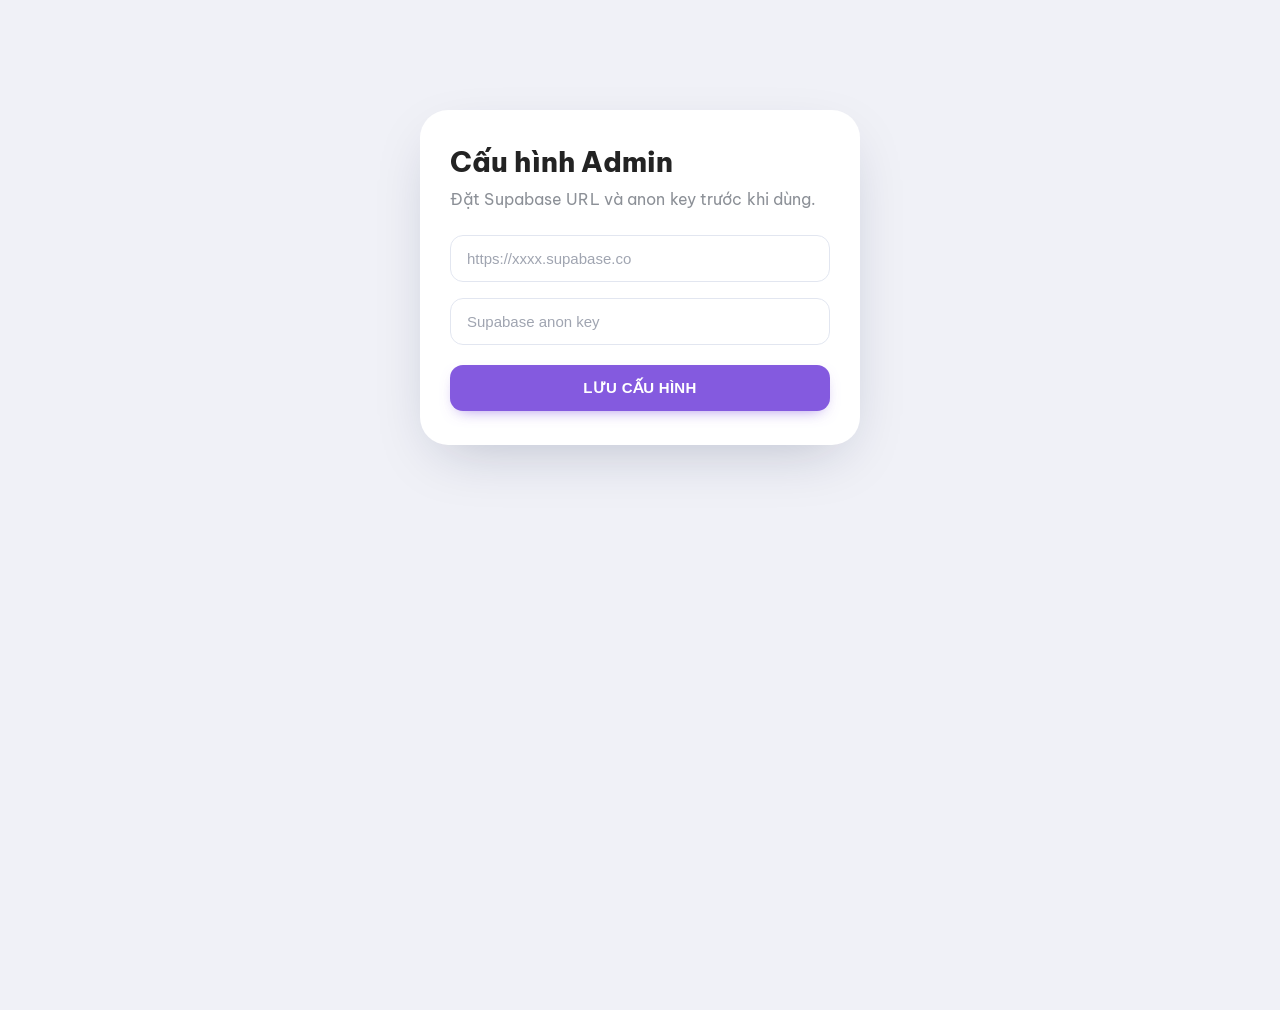
==== commit c713fec7: "Update admin.html" ====
--- a/admin.html
+++ b/admin.html
@@ -3,15 +3,15 @@
 <head>
 <meta charset="utf-8">
 <meta name="viewport" content="width=device-width,initial-scale=1">
-<meta name="color-scheme" content="dark">
+<meta name="color-scheme" content="light">
 <title>ShopZiCiCRBLX — Admin</title>
 <link rel="preconnect" href="https://fonts.googleapis.com">
 <link rel="preconnect" href="https://fonts.gstatic.com" crossorigin>
 <link href="https://fonts.googleapis.com/css2?family=Playfair+Display:ital,wght@0,600;0,700;1,600&family=Be+Vietnam+Pro:wght@400;500;600;700;800&display=swap" rel="stylesheet">
 <style>
-:root{--bg:#05060a;--panel:#0d0f17;--panel2:#121522;--line:#1f2434;--line2:#2a3046;--text:#e9ebf3;--muted:#8a92a8;--gold:#f5c96b;--gold2:#f59e0b;--emerald:#34d399;--violet:#a78bfa;--cyan:#22d3ee;--rose:#fb7185;--amber:#fbbf24;--blue:#60a5fa}
+:root{--bg:#ffffff;--panel:#ffffff;--panel2:#f9fafb;--line:#1f2434;--line2:#2a3046;--text:#e9ebf3;--muted:#8a92a8;--gold:#f5c96b;--gold2:#f59e0b;--emerald:#34d399;--violet:#a78bfa;--cyan:#22d3ee;--rose:#fb7185;--amber:#fbbf24;--blue:#60a5fa}
 *{box-sizing:border-box}
-html{color-scheme:dark;scrollbar-color:#2a3046 #05060a}
+html{color-scheme:dark;scrollbar-color:#2a3046 #ffffff}
 body{margin:0;min-height:100vh;font-family:"Segoe UI",-apple-system,BlinkMacSystemFont,"Helvetica Neue",Arial,sans-serif;background:var(--bg);color:var(--text);position:relative;overflow-x:hidden;-webkit-font-smoothing:antialiased}
 body::before{content:"";position:fixed;inset:-20%;z-index:0;pointer-events:none;background:radial-gradient(45% 40% at 15% 10%,rgba(124,58,237,.30),transparent 70%),radial-gradient(40% 35% at 85% 15%,rgba(34,211,238,.20),transparent 70%),radial-gradient(45% 40% at 75% 90%,rgba(245,201,107,.16),transparent 70%),radial-gradient(40% 35% at 10% 85%,rgba(251,113,133,.14),transparent 70%);filter:blur(30px);animation:auroraDrift 26s ease-in-out infinite alternate}
 body::after{content:"";position:fixed;inset:0;z-index:0;pointer-events:none;background-image:radial-gradient(1px 1px at 12% 22%,#fff9 50%,transparent 51%),radial-gradient(1px 1px at 34% 68%,#fff7 50%,transparent 51%),radial-gradient(1.5px 1.5px at 58% 14%,#fffb 50%,transparent 51%),radial-gradient(1px 1px at 76% 46%,#fff8 50%,transparent 51%),radial-gradient(1px 1px at 90% 82%,#fff7 50%,transparent 51%),radial-gradient(1.5px 1.5px at 6% 88%,#fff9 50%,transparent 51%),radial-gradient(1px 1px at 46% 92%,#fff6 50%,transparent 51%),radial-gradient(1px 1px at 68% 74%,#fff7 50%,transparent 51%);opacity:.7}
@@ -26,11 +26,11 @@
 .top button:hover{border-color:var(--rose);color:var(--rose);box-shadow:0 0 22px rgba(251,113,133,.25)}
 .wrap{max-width:1450px;margin:auto;padding:28px}
 .stats{display:grid;grid-template-columns:repeat(4,1fr);gap:18px;margin:4px 0 26px}
-.stat{position:relative;overflow:hidden;padding:22px 22px 20px;border-radius:20px;color:var(--muted);font-weight:700;font-size:14px;background:linear-gradient(165deg,rgba(var(--c),.17),rgba(13,15,23,.92) 62%);border:1px solid rgba(var(--c),.34);box-shadow:0 14px 40px rgba(0,0,0,.45),inset 0 1px 0 rgba(255,255,255,.05)}
+.stat{position:relative;overflow:hidden;padding:22px 22px 20px;border-radius:20px;color:var(--muted);font-weight:700;font-size:14px;background:linear-gradient(165deg,rgba(var(--c),.17),#ffffff 62%);border:1px solid rgba(var(--c),.34);box-shadow:0 14px 40px rgba(0,0,0,.45),inset 0 1px 0 rgba(255,255,255,.05)}
 .stat::after{content:"";position:absolute;right:-40px;top:-40px;width:130px;height:130px;border-radius:50%;background:rgba(var(--c),.22);filter:blur(30px)}
 .stat b{position:relative;z-index:1;display:block;margin-top:10px;font-size:30px;font-weight:900;color:rgb(var(--c));text-shadow:0 0 28px rgba(var(--c),.45);letter-spacing:.3px}
 .s-gold{--c:245,201,107}.s-green{--c:52,211,153}.s-violet{--c:167,139,250}.s-cyan{--c:34,211,238}
-.tabs{display:flex;gap:10px;flex-wrap:wrap;margin:0 0 20px;padding:8px;border-radius:18px;background:rgba(13,15,23,.75);border:1px solid var(--line);backdrop-filter:blur(10px);width:fit-content;max-width:100%}
+.tabs{display:flex;gap:10px;flex-wrap:wrap;margin:0 0 20px;padding:8px;border-radius:18px;background:#ffffff;border:1px solid var(--line);backdrop-filter:blur(10px);width:fit-content;max-width:100%}
 .tabs button{border:0;background:transparent;color:var(--muted);padding:12px 18px;border-radius:12px;font-weight:800;font-size:14px;cursor:pointer;transition:.18s}
 .tabs button:hover{color:var(--text);background:var(--panel2)}
 .tabs button.active{color:#1a1204;background:linear-gradient(135deg,var(--gold),var(--gold2));box-shadow:0 8px 26px rgba(245,158,11,.38)}
@@ -38,10 +38,10 @@
 .panel.active{display:block;animation:panelIn .28s ease}
 @keyframes panelIn{from{opacity:0;transform:translateY(6px)}to{opacity:1;transform:none}}
 .panel h2{margin:0 0 18px;font-size:20px;font-weight:900;color:var(--gold);letter-spacing:.2px}
-.table-wrap{overflow:auto;border-radius:16px;border:1px solid var(--line);background:rgba(6,7,12,.55)}
+.table-wrap{overflow:auto;border-radius:16px;border:1px solid var(--line);background:#ffffff}
 .table{width:100%;border-collapse:collapse;min-width:850px}
 .table th,.table td{padding:14px 15px;border-bottom:1px solid var(--line);text-align:left;vertical-align:top;font-size:14px}
-.table th{position:sticky;top:0;background:#0f1220;color:var(--muted);font-weight:800;font-size:13px;letter-spacing:.2px;white-space:nowrap}
+.table th{position:sticky;top:0;background:#f9fafb;color:var(--muted);font-weight:800;font-size:13px;letter-spacing:.2px;white-space:nowrap}
 .table tr:last-child td{border-bottom:0}
 .table tbody tr,.table tr:not(:first-child){transition:background .15s}
 .table tr:not(:first-child):hover td{background:rgba(167,139,250,.07)}
@@ -65,7 +65,7 @@
 .login>*{position:relative;z-index:1}
 .login h2{margin:0 0 8px;font-size:24px;font-weight:900;background:linear-gradient(90deg,var(--gold),#fff 55%,var(--violet));-webkit-background-clip:text;background-clip:text;color:transparent}
 .login p{color:var(--muted);line-height:1.6;margin:0 0 14px}
-.login input{width:100%;padding:14px 16px;margin:8px 0;border-radius:13px;border:1px solid var(--line2);background:rgba(5,6,10,.75);color:var(--text);font-size:15px;outline:none;transition:.16s}
+.login input{width:100%;padding:14px 16px;margin:8px 0;border-radius:13px;border:1px solid var(--line2);background:#ffffff;color:var(--text);font-size:15px;outline:none;transition:.16s}
 .login input::placeholder{color:#5d657b}
 .login input:focus{border-color:var(--gold);box-shadow:0 0 0 3px rgba(245,201,107,.16)}
 .login button{width:100%;padding:14px;margin-top:12px;border:0;border-radius:13px;font-weight:900;font-size:15px;letter-spacing:.3px;cursor:pointer;color:#1a1204;background:linear-gradient(135deg,var(--gold),var(--gold2));box-shadow:0 12px 32px rgba(245,158,11,.35);transition:.16s}
@@ -85,28 +85,28 @@
 .danger-confirm:hover{transform:translateY(-1px)}
 .confirm-actions button:disabled{opacity:.55;cursor:wait;transform:none}
 .chat-layout{display:grid;grid-template-columns:290px 1fr;gap:16px}
-.chat-list,.chat-window{border-radius:18px;overflow:hidden;background:rgba(6,7,12,.6);border:1px solid var(--line)}
-.chat-list-head,.chat-head{padding:15px 18px;font-weight:900;color:var(--gold);background:#0f1220;border-bottom:1px solid var(--line)}
+.chat-list,.chat-window{border-radius:18px;overflow:hidden;background:#ffffff;border:1px solid var(--line)}
+.chat-list-head,.chat-head{padding:15px 18px;font-weight:900;color:var(--gold);background:#f9fafb;border-bottom:1px solid var(--line)}
 .chat-users{max-height:560px;overflow:auto}
 .chat-user{padding:14px 16px;border-bottom:1px solid var(--line);cursor:pointer;transition:.15s}
 .chat-user:hover{background:rgba(167,139,250,.08)}
 .chat-user.active{background:linear-gradient(90deg,rgba(167,139,250,.2),transparent);box-shadow:inset 3px 0 0 var(--violet)}
 .chat-user b{display:block;color:#fff}
 .chat-user small{display:block;margin-top:3px;color:var(--muted);white-space:nowrap;overflow:hidden;text-overflow:ellipsis}
-.chat-messages{height:460px;overflow:auto;padding:18px;background:radial-gradient(60% 50% at 80% 0,rgba(124,58,237,.1),transparent 70%),#07080d}
+.chat-messages{height:460px;overflow:auto;padding:18px;background:radial-gradient(60% 50% at 80% 0,rgba(124,58,237,.1),transparent 70%),#f9fafb}
 .chat-msg{max-width:75%;margin:9px 0;padding:11px 14px;border-radius:16px;word-break:break-word;line-height:1.5;font-size:14px}
-.chat-msg.customer{margin-right:auto;background:#161a29;border:1px solid var(--line2);border-bottom-left-radius:5px}
+.chat-msg.customer{margin-right:auto;background:#f3f4f6;border:1px solid var(--line2);border-bottom-left-radius:5px}
 .chat-msg.admin{margin-left:auto;color:#fff;background:linear-gradient(135deg,#7c3aed,#4f46e5);border-bottom-right-radius:5px;box-shadow:0 8px 24px rgba(99,102,241,.32)}
 .chat-msg small{display:block;opacity:.6;margin-top:5px;font-size:11px}
-.chat-compose{display:flex;gap:10px;padding:14px;border-top:1px solid var(--line);background:#0b0d16}
-.chat-compose input{flex:1;padding:13px 15px;border-radius:12px;border:1px solid var(--line2);background:#05060a;color:var(--text);outline:none;font-size:14px}
+.chat-compose{display:flex;gap:10px;padding:14px;border-top:1px solid var(--line);background:#ffffff}
+.chat-compose input{flex:1;padding:13px 15px;border-radius:12px;border:1px solid var(--line2);background:#ffffff;color:var(--text);outline:none;font-size:14px}
 .chat-compose input:focus{border-color:var(--violet);box-shadow:0 0 0 3px rgba(167,139,250,.16)}
 .chat-compose button{border:0;border-radius:12px;padding:0 22px;font-weight:900;cursor:pointer;color:#1a1204;background:linear-gradient(135deg,var(--gold),var(--gold2));transition:.16s}
 .chat-compose button:hover{box-shadow:0 8px 24px rgba(245,158,11,.4)}
 .chat-compose button:disabled,.chat-compose input:disabled{opacity:.6;cursor:wait}
 ::-webkit-scrollbar{width:10px;height:10px}
-::-webkit-scrollbar-track{background:#07080d}
-::-webkit-scrollbar-thumb{background:#262c42;border-radius:10px;border:2px solid #07080d}
+::-webkit-scrollbar-track{background:#f9fafb}
+::-webkit-scrollbar-thumb{background:#262c42;border-radius:10px;border:2px solid #f9fafb}
 ::-webkit-scrollbar-thumb:hover{background:#3a4263}
 @media(max-width:1000px){.stats{grid-template-columns:repeat(2,1fr)}}
 @media(max-width:800px){.chat-layout{grid-template-columns:1fr}.chat-users{max-height:220px}.top{padding:14px 16px}.top h1{font-size:17px}.user-chip span{display:none}.user-chip{padding:7px}}
@@ -114,29 +114,29 @@
 @media(prefers-reduced-motion:reduce){body::before,.login::before,.panel.active{animation:none}}
 .ban-grid{display:grid;grid-template-columns:repeat(3,1fr);gap:10px;margin:18px 0 6px}
 .ban-grid .btn{margin:0;padding:16px 8px;font-size:14px}
-.del-input{width:100%;padding:13px 15px;margin-top:6px;border-radius:12px;border:1px solid var(--line2);background:#05060a;color:var(--text);font-size:15px;outline:none;transition:.16s}
+.del-input{width:100%;padding:13px 15px;margin-top:6px;border-radius:12px;border:1px solid var(--line2);background:#ffffff;color:var(--text);font-size:15px;outline:none;transition:.16s}
 .del-input:focus{border-color:var(--rose);box-shadow:0 0 0 3px rgba(251,113,133,.18)}
 .dim-row td{opacity:.5}
 .dim-row td:last-child{opacity:1}
 @media(max-width:520px){.ban-grid{grid-template-columns:1fr}}
 .chat-msg .st{display:block;margin-top:3px;font-size:11px;font-weight:700;text-align:right}.chat-msg .st-sent{color:#c7d2fe}.chat-msg .st-recv{color:#e0e7ff}.chat-msg .st-seen{color:#67e8f9}
-.search-input{width:100%;margin:0 0 14px;padding:13px 16px;border-radius:13px;border:1px solid var(--line2);background:rgba(5,6,10,.75);color:var(--text);font-size:15px;outline:none;transition:.16s}
+.search-input{width:100%;margin:0 0 14px;padding:13px 16px;border-radius:13px;border:1px solid var(--line2);background:#ffffff;color:var(--text);font-size:15px;outline:none;transition:.16s}
 .search-input:focus{border-color:var(--cyan);box-shadow:0 0 0 3px rgba(34,211,238,.16)}
 .secret.order-code{white-space:nowrap;word-break:normal;font-weight:800;letter-spacing:.5px}
-.svc-card{padding:18px;margin:0 0 20px;border-radius:16px;background:rgba(6,7,12,.55);border:1px solid var(--line)}
+.svc-card{padding:18px;margin:0 0 20px;border-radius:16px;background:#ffffff;border:1px solid var(--line)}
 .svc-card h3{margin:0 0 12px;color:var(--gold);font-size:16px}
 .svc-form{display:grid;grid-template-columns:repeat(4,1fr);gap:10px;align-items:end}
 .svc-form label{display:block;margin:0 0 5px;color:var(--muted);font-size:12px;font-weight:800}
 .svc-form .full-row{grid-column:1/-1}
 .svc-hint{margin:10px 0 0;color:var(--muted);font-size:12.5px;line-height:1.6}
 .avatar-grid{display:grid;grid-template-columns:repeat(auto-fill,minmax(150px,1fr));gap:12px}
-.avatar-item{padding:10px;border-radius:14px;background:rgba(6,7,12,.5);border:1px solid var(--line);text-align:center}
+.avatar-item{padding:10px;border-radius:14px;background:#ffffff;border:1px solid var(--line);text-align:center}
 .avatar-item img{width:100%;height:80px;object-fit:cover;border-radius:10px;margin-bottom:8px;background:#111}
 .avatar-item .name{font-size:12px;color:var(--text);font-weight:800;margin-bottom:8px;min-height:32px;display:flex;align-items:center;justify-content:center;text-align:center}
 .avatar-item input[type=file]{display:none}
 .avatar-item .up-btn{display:block;width:100%;padding:8px;border-radius:9px;border:1px solid var(--line2);background:var(--panel2);color:var(--text);font-size:12px;font-weight:800;cursor:pointer}
 .ip-list{display:flex;flex-direction:column;gap:8px;max-height:260px;overflow:auto;margin:6px 0 0}
-.ip-row{display:flex;align-items:center;flex-wrap:wrap;gap:6px 10px;padding:11px 12px;border-radius:11px;border:1px solid var(--line2);background:#05060a;cursor:pointer}
+.ip-row{display:flex;align-items:center;flex-wrap:wrap;gap:6px 10px;padding:11px 12px;border-radius:11px;border:1px solid var(--line2);background:#ffffff;cursor:pointer}
 .ip-row input{width:17px;height:17px;margin:0;accent-color:var(--cyan)}
 .ip-row.is-banned{opacity:.6;cursor:default}
 .ip-addr{font-family:Consolas,Menlo,monospace;color:var(--cyan);font-weight:800}
@@ -153,21 +153,21 @@
 .order-note span{display:block;margin-top:3px;color:#ddd6fe;white-space:pre-wrap;word-break:break-word}
 .b-hardcoded{--c:96,165,250}.b-custom{--c:167,139,250}
 .need-grid{display:grid;grid-template-columns:repeat(4,1fr);gap:8px}
-.need-opt{display:flex;align-items:center;gap:9px;padding:11px 12px;border-radius:11px;border:1px solid var(--line2);background:rgba(5,6,10,.75);cursor:pointer;font-size:13.5px;font-weight:700;color:var(--muted);transition:.15s;user-select:none}
+.need-opt{display:flex;align-items:center;gap:9px;padding:11px 12px;border-radius:11px;border:1px solid var(--line2);background:#ffffff;cursor:pointer;font-size:13.5px;font-weight:700;color:var(--muted);transition:.15s;user-select:none}
 .need-opt input{width:17px;height:17px;margin:0;accent-color:var(--cyan);flex:none}
 .need-opt:has(input:checked){border-color:rgba(34,211,238,.55);background:rgba(34,211,238,.1);color:var(--text)}
 .need-sum{font-size:11px;color:var(--muted);margin:-4px 0 8px;line-height:1.45}
 .need-sum b{color:var(--cyan)}
 @media(max-width:800px){.need-grid{grid-template-columns:repeat(2,1fr)}}
 
-:root{--bg:#060608;--panel:#0d0d11;--panel2:#13131a;--line:rgba(34,197,94,.12);--line2:rgba(34,197,94,.22);--text:#f1ede4;--muted:#9a958a;--gold:#e3c27e;--gold2:#b8893b;--champ:#f6e7c1;--serif:'Playfair Display',Georgia,'Times New Roman',serif;--sans:'Be Vietnam Pro',system-ui,-apple-system,'Segoe UI',Arial,sans-serif}
-html{scrollbar-color:#2b2720 #060608}
-body{font-family:var(--sans);background:#060608;letter-spacing:.1px}
+:root{--bg:#f0f1f7;--panel:#0d0d11;--panel2:#13131a;--line:rgba(34,197,94,.12);--line2:rgba(34,197,94,.22);--text:#f1ede4;--muted:#9a958a;--gold:#e3c27e;--gold2:#b8893b;--champ:#f6e7c1;--serif:'Playfair Display',Georgia,'Times New Roman',serif;--sans:'Be Vietnam Pro',system-ui,-apple-system,'Segoe UI',Arial,sans-serif}
+html{scrollbar-color:#2b2720 #f0f1f7}
+body{font-family:var(--sans);background:#f0f1f7;letter-spacing:.1px}
 body::before{inset:0;filter:none;animation:none;background:radial-gradient(60% 45% at 100% 0,rgba(34,197,94,.09),transparent 70%),radial-gradient(50% 40% at 0 100%,rgba(21,128,61,.07),transparent 70%)}
 body::after{background-image:linear-gradient(rgba(34,197,94,.025) 1px,transparent 1px),linear-gradient(90deg,rgba(34,197,94,.025) 1px,transparent 1px);background-size:56px 56px;-webkit-mask-image:radial-gradient(80% 60% at 70% 0,#000,transparent 75%);mask-image:radial-gradient(80% 60% at 70% 0,#000,transparent 75%)}
 .lx svg,.bn-wrap svg{width:19px;height:19px;fill:none;stroke:currentColor;stroke-width:1.7;stroke-linecap:round;stroke-linejoin:round;flex:none}
 .lx{display:grid;grid-template-columns:272px minmax(0,1fr);min-height:100vh}
-.lx-side{position:sticky;top:0;height:100vh;display:flex;flex-direction:column;padding:26px 18px 18px;background:linear-gradient(180deg,#0c0b0f,#08080a);border-right:1px solid var(--line);z-index:30}
+.lx-side{position:sticky;top:0;height:100vh;display:flex;flex-direction:column;padding:26px 18px 18px;background:linear-gradient(180deg,#111c43,#111c43);border-right:1px solid var(--line);z-index:30}
 .lx-side:after{content:'';position:absolute;top:0;right:-1px;width:1px;height:40%;background:linear-gradient(180deg,transparent,var(--gold),transparent);opacity:.55}
 .lx-brand{display:flex;align-items:center;gap:13px;padding:0 8px 24px;margin-bottom:10px;border-bottom:1px solid var(--line)}
 .lx-mono{width:46px;height:46px;flex:none;border-radius:50%;display:grid;place-items:center;font-family:var(--serif);font-size:24px;font-style:italic;color:#17110a;background:radial-gradient(circle at 30% 25%,#fff6dc,var(--gold) 45%,var(--gold2));box-shadow:0 0 0 1px rgba(34,197,94,.5),0 0 0 5px rgba(34,197,94,.08),0 10px 30px -8px rgba(34,197,94,.55)}
@@ -188,7 +188,7 @@
 .lx-shop{display:flex;align-items:center;gap:10px;height:40px;padding:0 12px;border-radius:11px;color:#b3ad9f;font-size:13.5px;font-weight:600;text-decoration:none}
 .lx-shop:hover{color:var(--champ);background:rgba(34,197,94,.05)}
 .lx-me{display:flex;align-items:center;gap:11px;padding:10px;border-radius:14px;background:rgba(255,255,255,.025);border:1px solid var(--line)}
-.lx-me i{width:38px;height:38px;flex:none;border-radius:50%;display:grid;place-items:center;font:italic 700 17px var(--serif);color:var(--champ);background:#15130f;box-shadow:inset 0 0 0 1px rgba(34,197,94,.45)}
+.lx-me i{width:38px;height:38px;flex:none;border-radius:50%;display:grid;place-items:center;font:italic 700 17px var(--serif);color:var(--champ);background:#f3f0fc;box-shadow:inset 0 0 0 1px rgba(34,197,94,.45)}
 .lx-me div{flex:1;min-width:0}
 .lx-me b{display:block;font-size:14px;color:var(--text);white-space:nowrap;overflow:hidden;text-overflow:ellipsis}
 .lx-me small{display:block;font-size:11.5px;color:var(--gold)}
@@ -211,7 +211,7 @@
 .lx-veil{display:none}
 .wrap{max-width:1500px;width:100%;margin:0;padding:30px 38px 60px}
 .stats{gap:18px;margin:0 0 28px}
-.stat.lx-stat{display:grid;grid-template-columns:auto 1fr;grid-template-rows:auto auto;column-gap:14px;align-items:center;padding:22px 22px 20px;border-radius:20px;color:var(--muted);background:linear-gradient(160deg,rgba(var(--c),.07),transparent 45%),linear-gradient(180deg,#111015,#0b0b0e);border:1px solid var(--line);box-shadow:0 20px 50px -30px #000,inset 0 1px 0 rgba(255,255,255,.04)}
+.stat.lx-stat{display:grid;grid-template-columns:auto 1fr;grid-template-rows:auto auto;column-gap:14px;align-items:center;padding:22px 22px 20px;border-radius:20px;color:var(--muted);background:linear-gradient(160deg,rgba(var(--c),.07),transparent 45%),linear-gradient(180deg,#f9fafb,#ffffff);border:1px solid var(--line);box-shadow:0 20px 50px -30px #000,inset 0 1px 0 rgba(255,255,255,.04)}
 .stat.lx-stat:before{content:'';position:absolute;left:22px;right:22px;top:0;height:1px;background:linear-gradient(90deg,transparent,rgba(34,197,94,.6),transparent)}
 .stat.lx-stat:after{right:-50px;top:-50px;width:140px;height:140px;background:rgba(var(--c),.10);filter:blur(36px)}
 .lx-si{grid-row:1/3;width:48px;height:48px;border-radius:14px;display:grid;place-items:center;color:rgb(var(--c));background:rgba(var(--c),.09);box-shadow:inset 0 0 0 1px rgba(var(--c),.25)}
@@ -219,12 +219,12 @@
 .lx-sl{font-size:12px;font-weight:700;letter-spacing:1.4px;text-transform:uppercase;color:var(--muted)}
 .stat.lx-stat b{margin:4px 0 0;font-family:var(--serif);font-size:30px;font-weight:700;line-height:1.1;color:var(--champ);text-shadow:none;letter-spacing:.3px}
 .s-gold{--c:34,197,94}.s-green{--c:110,207,151}.s-violet{--c:176,154,230}.s-cyan{--c:126,196,214}
-.panel{padding:30px;border-radius:24px;background:linear-gradient(180deg,#0f0e13,#0a0a0d);border:1px solid var(--line);box-shadow:0 30px 70px -40px #000,inset 0 1px 0 rgba(255,255,255,.03)}
+.panel{padding:30px;border-radius:24px;background:linear-gradient(180deg,#ffffff,#ffffff);border:1px solid var(--line);box-shadow:0 30px 70px -40px #000,inset 0 1px 0 rgba(255,255,255,.03)}
 .panel h2{display:flex;align-items:center;gap:14px;margin:0 0 20px;font-family:var(--serif);font-size:24px;font-weight:700;color:var(--champ);letter-spacing:.2px}
 .panel h2:after{content:'';flex:1;height:1px;background:linear-gradient(90deg,var(--line2),transparent)}
 .notice{border-radius:14px;padding:14px 16px 14px 18px;background:rgba(34,197,94,.05);border:1px solid rgba(34,197,94,.18);border-left:3px solid var(--gold);color:#d8cfb8}
-.table-wrap{border-radius:18px;border:1px solid var(--line);background:#09090c}
-.table th{background:#0e0d12;color:var(--gold);font-size:11.5px;font-weight:700;letter-spacing:1.4px;text-transform:uppercase;border-bottom:1px solid var(--line2)}
+.table-wrap{border-radius:18px;border:1px solid var(--line);background:#ffffff}
+.table th{background:#f9fafb;color:var(--gold);font-size:11.5px;font-weight:700;letter-spacing:1.4px;text-transform:uppercase;border-bottom:1px solid var(--line2)}
 .table th,.table td{padding:15px 16px;border-bottom:1px solid rgba(34,197,94,.07)}
 .table tr:not(:first-child):hover td{background:rgba(34,197,94,.035)}
 .table td b{color:var(--text)}
@@ -236,39 +236,39 @@
 .badge{padding:5px 11px;font-size:11.5px;letter-spacing:.2px}
 .b-admin{--c:34,197,94}
 .secret{color:#cdbf9c;background:rgba(34,197,94,.06);border-color:rgba(34,197,94,.2)}
-.search-input,.del-input,.chat-compose input,.svc-form input,.svc-form select,.svc-form textarea{background:#08080b!important;border-color:var(--line2)!important;color:var(--text)!important;font-family:var(--sans)!important}
+.search-input,.del-input,.chat-compose input,.svc-form input,.svc-form select,.svc-form textarea{background:#ffffff!important;border-color:var(--line2)!important;color:var(--text)!important;font-family:var(--sans)!important}
 .search-input:focus,.chat-compose input:focus{border-color:var(--gold)!important;box-shadow:0 0 0 3px rgba(34,197,94,.14)!important}
-.svc-card,.avatar-item{background:#0b0b0e;border-color:var(--line)}
+.svc-card,.avatar-item{background:#ffffff;border-color:var(--line)}
 .svc-card h3{font-family:var(--serif);font-size:18px;color:var(--champ)}
-.chat-list,.chat-window{background:#09090c;border-color:var(--line)}
-.chat-list-head,.chat-head{background:#0e0d12;color:var(--champ);font-family:var(--serif);font-size:16px;border-color:var(--line)}
+.chat-list,.chat-window{background:#ffffff;border-color:var(--line)}
+.chat-list-head,.chat-head{background:#f9fafb;color:var(--champ);font-family:var(--serif);font-size:16px;border-color:var(--line)}
 .chat-user.active{background:linear-gradient(90deg,rgba(34,197,94,.12),transparent);box-shadow:inset 3px 0 0 var(--gold)}
 .chat-user:hover{background:rgba(34,197,94,.05)}
-.chat-messages{background:radial-gradient(60% 50% at 80% 0,rgba(34,197,94,.05),transparent 70%),#08080a}
-.chat-msg.customer{background:#16151b;border-color:var(--line2)}
+.chat-messages{background:radial-gradient(60% 50% at 80% 0,rgba(34,197,94,.05),transparent 70%),#111c43}
+.chat-msg.customer{background:#f3f4f6;border-color:var(--line2)}
 .chat-msg.admin{color:#17110a;background:linear-gradient(135deg,var(--champ),var(--gold));box-shadow:0 10px 24px -12px rgba(34,197,94,.6)}
 .chat-msg.admin small,.chat-msg.admin .st{color:#5b4520!important;opacity:.85}
-.chat-compose{background:#0b0b0e;border-color:var(--line)}
+.chat-compose{background:#ffffff;border-color:var(--line)}
 .chat-compose button,.login button{color:#17110a;background:linear-gradient(135deg,var(--champ),var(--gold) 45%,var(--gold2));box-shadow:0 12px 30px -12px rgba(34,197,94,.7)}
-.login{border-radius:28px;background:linear-gradient(175deg,#121116,#09090b);border:1px solid rgba(34,197,94,.3);box-shadow:0 40px 100px -30px #000,0 0 0 6px rgba(34,197,94,.03)}
+.login{border-radius:28px;background:linear-gradient(175deg,#ffffff,#ffffff);border:1px solid rgba(34,197,94,.3);box-shadow:0 40px 100px -30px #000,0 0 0 6px rgba(34,197,94,.03)}
 .login::before{inset:auto -30% 60% -30%;height:300px;background:radial-gradient(closest-side,rgba(34,197,94,.16),transparent);filter:none;animation:none}
 .login h2{font-family:var(--serif);font-size:28px;background:linear-gradient(90deg,var(--champ),var(--gold));-webkit-background-clip:text;background-clip:text}
-.login input{background:#08080b;border-color:var(--line2)}
+.login input{background:#ffffff;border-color:var(--line2)}
 .login input:focus{border-color:var(--gold)}
-.confirm-box{border-radius:24px;background:linear-gradient(175deg,#131217,#0a0a0c);border-color:rgba(34,197,94,.28)}
+.confirm-box{border-radius:24px;background:linear-gradient(175deg,#ffffff,#ffffff);border-color:rgba(34,197,94,.28)}
 .confirm-box h2{font-family:var(--serif);font-size:23px;color:var(--champ)}
-::-webkit-scrollbar-track{background:#060608}
-::-webkit-scrollbar-thumb{background:#2b2720;border-color:#060608}
+::-webkit-scrollbar-track{background:#f0f1f7}
+::-webkit-scrollbar-thumb{background:#2b2720;border-color:#f0f1f7}
 ::-webkit-scrollbar-thumb:hover{background:#4a4234}
 .bn-wrap{display:grid;grid-template-columns:minmax(0,1.7fr) minmax(260px,1fr);gap:22px;align-items:start}
-.bn-stage{position:relative;aspect-ratio:8/3;border-radius:20px;overflow:hidden;background:#09090c;border:1px solid var(--line2);box-shadow:0 30px 60px -36px #000,0 0 0 6px rgba(34,197,94,.03)}
+.bn-stage{position:relative;aspect-ratio:8/3;border-radius:20px;overflow:hidden;background:#ffffff;border:1px solid var(--line2);box-shadow:0 30px 60px -36px #000,0 0 0 6px rgba(34,197,94,.03)}
 .bn-stage img{display:block;width:100%;height:100%;object-fit:cover}
-.bn-stage.empty{background:repeating-linear-gradient(135deg,rgba(34,197,94,.04) 0 2px,transparent 2px 18px),#09090c}
+.bn-stage.empty{background:repeating-linear-gradient(135deg,rgba(34,197,94,.04) 0 2px,transparent 2px 18px),#ffffff}
 .bn-ph{height:100%;display:flex;flex-direction:column;align-items:center;justify-content:center;gap:6px;padding:20px;text-align:center;color:var(--muted);font-size:13.5px}
 .bn-ph svg{width:40px!important;height:40px!important;color:var(--gold);stroke-width:1.3!important;margin-bottom:6px}
 .bn-ph b{font-family:var(--serif);font-size:19px;color:var(--champ)}
 .bn-tag{position:absolute;left:14px;top:14px}
-.bn-tag .badge{backdrop-filter:blur(8px);-webkit-backdrop-filter:blur(8px);background:rgba(8,8,10,.7)}
+.bn-tag .badge{backdrop-filter:blur(8px);-webkit-backdrop-filter:blur(8px);background:#ffffff}
 .bn-side{display:flex;flex-direction:column;gap:14px}
 .bn-drop{display:flex;flex-direction:column;align-items:center;justify-content:center;gap:6px;min-height:170px;padding:22px;border-radius:18px;border:1.5px dashed rgba(34,197,94,.35);background:rgba(34,197,94,.03);text-align:center;cursor:pointer;transition:.18s}
 .bn-drop:hover,.bn-drop.over{border-color:var(--gold);background:rgba(34,197,94,.08)}
@@ -278,7 +278,7 @@
 .bn-drop span{color:var(--muted);font-size:12.5px}
 .bn-acts{display:flex;gap:10px}
 .bn-acts button{flex:1}
-.bn-tips{margin:0;padding:16px 16px 16px 34px;border-radius:16px;background:#0b0b0e;border:1px solid var(--line);color:var(--muted);font-size:13px;line-height:1.7}
+.bn-tips{margin:0;padding:16px 16px 16px 34px;border-radius:16px;background:#ffffff;border:1px solid var(--line);color:var(--muted);font-size:13px;line-height:1.7}
 .bn-tips li::marker{color:var(--gold)}
 @media(max-width:1200px){.bn-wrap{grid-template-columns:1fr}}
 @media(max-width:1000px){.lx{grid-template-columns:1fr}.lx-side{position:fixed;left:0;top:0;bottom:0;width:280px;transform:translateX(-100%);transition:transform .25s ease;box-shadow:30px 0 60px -20px #000}.lx-open .lx-side{transform:none}.lx-veil{display:block;position:fixed;inset:0;z-index:25;background:rgba(0,0,0,.6);backdrop-filter:blur(3px);opacity:0;pointer-events:none;transition:opacity .2s}.lx-open .lx-veil{opacity:1;pointer-events:auto}.lx-burger{display:grid}.lx-top{padding:14px 18px}.wrap{padding:20px 18px 50px}.lx-title h1{font-size:25px}}
@@ -310,7 +310,7 @@
 @media(min-width:1001px) and (max-width:1300px){.lx{grid-template-columns:240px minmax(0,1fr)}.lx-side{padding:22px 14px 16px}.lx-item.active:before{left:-14px}.lx-top{padding:18px 26px}.wrap{padding:24px 26px 50px}.panel{padding:24px}}
 
 .sp-kpi{display:grid;grid-template-columns:repeat(4,minmax(0,1fr));gap:12px}
-.sp-kpi div{padding:16px 18px;border-radius:16px;background:#0b0b0e;border:1px solid var(--line)}
+.sp-kpi div{padding:16px 18px;border-radius:16px;background:#ffffff;border:1px solid var(--line)}
 .sp-kpi span{display:block;font-size:11.5px;font-weight:700;letter-spacing:1.2px;text-transform:uppercase;color:var(--muted)}
 .sp-kpi b{display:block;margin-top:6px;font-family:var(--serif);font-size:24px;color:var(--champ)}
 .sp-kpi b small{font-family:var(--sans);font-size:12px;color:var(--muted);font-weight:600}
@@ -322,7 +322,7 @@
 .sp-sw{display:flex!important;align-items:center;gap:10px;padding:12px 14px;border-radius:12px;border:1px solid var(--line2);cursor:pointer;color:var(--text)!important;font-size:14px!important}
 .sp-sw input{width:18px;height:18px;accent-color:var(--gold)}
 .sp-sum{display:grid;grid-template-columns:repeat(3,minmax(0,1fr));gap:10px;margin:0 0 14px}
-.sp-sum div{padding:12px 14px;border-radius:12px;background:#09090c;border:1px solid var(--line)}
+.sp-sum div{padding:12px 14px;border-radius:12px;background:#ffffff;border:1px solid var(--line)}
 .sp-sum span{display:block;font-size:11px;font-weight:700;letter-spacing:1px;text-transform:uppercase;color:var(--muted)}
 .sp-sum b{display:block;margin-top:4px;font-size:17px;color:var(--champ)}
 .sp-tbl .sp-in{margin:0;padding:9px 12px;max-width:140px}
@@ -336,13 +336,13 @@
 @media(max-width:800px){.sp-kpi,.sp-sum{grid-template-columns:repeat(2,minmax(0,1fr))}}
 
 .sec-board{display:grid;grid-template-columns:repeat(3,minmax(0,1fr));gap:16px;align-items:start}
-.sec-col{border-radius:18px;background:#0b0b0e;border:1px solid var(--line);overflow:hidden}
+.sec-col{border-radius:18px;background:#ffffff;border:1px solid var(--line);overflow:hidden}
 .sec-h{position:relative;padding:16px 56px 14px 18px;border-bottom:1px solid var(--line);background:linear-gradient(180deg,rgba(34,197,94,.06),transparent)}
 .sec-h b{display:block;font-family:var(--serif);font-size:18px;color:var(--champ)}
 .sec-h span{display:block;margin-top:2px;font-size:12.5px;color:var(--muted)}
 .sec-h em{position:absolute;right:16px;top:16px;min-width:28px;height:28px;padding:0 8px;border-radius:99px;display:grid;place-items:center;font-style:normal;font-weight:800;font-size:13px;color:#17110a;background:linear-gradient(135deg,var(--champ),var(--gold))}
 .sec-list{padding:10px;display:flex;flex-direction:column;gap:8px;min-height:80px}
-.sec-it{display:grid;grid-template-columns:26px minmax(0,1fr);gap:4px 10px;align-items:center;padding:10px 12px;border-radius:12px;background:#111015;border:1px solid var(--line)}
+.sec-it{display:grid;grid-template-columns:26px minmax(0,1fr);gap:4px 10px;align-items:center;padding:10px 12px;border-radius:12px;background:#f9fafb;border:1px solid var(--line)}
 .sec-it:hover{border-color:var(--line2)}
 .sec-n{width:26px;height:26px;border-radius:8px;display:grid;place-items:center;font-size:12px;font-weight:800;color:var(--gold);background:rgba(34,197,94,.08)}
 .sec-it b{font-size:14px;color:var(--text);white-space:nowrap;overflow:hidden;text-overflow:ellipsis}
@@ -350,17 +350,17 @@
 .sec-ctl button{width:34px;height:32px;border-radius:9px;border:1px solid var(--line2);background:none;color:var(--champ);font-weight:800;cursor:pointer}
 .sec-ctl button:hover:not(:disabled){border-color:var(--gold);background:rgba(34,197,94,.07)}
 .sec-ctl button:disabled{opacity:.3;cursor:default}
-.sec-ctl select{flex:1;min-width:0;height:32px;padding:0 8px;border-radius:9px;border:1px solid var(--line2);background:#08080b;color:var(--text);font:600 12.5px var(--sans)}
+.sec-ctl select{flex:1;min-width:0;height:32px;padding:0 8px;border-radius:9px;border:1px solid var(--line2);background:#ffffff;color:var(--text);font:600 12.5px var(--sans)}
 .sec-empty{padding:20px 10px;text-align:center;color:var(--muted);font-size:13px;border:1px dashed var(--line2);border-radius:12px}
 .sec-acts{display:flex;gap:10px;flex-wrap:wrap;margin:18px 0 6px}
 @media(max-width:1100px){.sec-board{grid-template-columns:1fr}}
 
-:root{--bg:#050505;--panel:#0b0b0b;--panel2:#121212;--line:rgba(255,255,255,.07);--line2:rgba(255,255,255,.13);--text:#f2f2f2;--muted:#9a9a9a;--gold:#22c55e;--gold2:#15803d;--champ:#f5f5f5;--g:#22c55e;--y:#facc15;--r:#ef4444;--serif:'Be Vietnam Pro',system-ui,sans-serif}
-html{scrollbar-color:#262626 #050505}
-body{background:#050505}
+:root{--bg:#f0f1f7;--panel:#ffffff;--panel2:#121212;--line:rgba(255,255,255,.07);--line2:rgba(255,255,255,.13);--text:#f2f2f2;--muted:#9a9a9a;--gold:#22c55e;--gold2:#15803d;--champ:#f5f5f5;--g:#22c55e;--y:#facc15;--r:#ef4444;--serif:'Be Vietnam Pro',system-ui,sans-serif}
+html{scrollbar-color:#262626 #f0f1f7}
+body{background:#f0f1f7}
 body::before{background:radial-gradient(50% 40% at 100% 0,rgba(34,197,94,.10),transparent 70%),radial-gradient(40% 35% at 0 100%,rgba(250,204,21,.06),transparent 70%),radial-gradient(35% 30% at 60% 100%,rgba(239,68,68,.05),transparent 70%)}
 body::after{background-image:linear-gradient(rgba(255,255,255,.022) 1px,transparent 1px),linear-gradient(90deg,rgba(255,255,255,.022) 1px,transparent 1px)}
-.lx-side{background:#080808;border-right-color:var(--line)}
+.lx-side{background:#ffffff;border-right-color:var(--line)}
 .lx-side:after{background:linear-gradient(180deg,transparent,var(--g),var(--y),var(--r),transparent)}
 .lx-mono{font-family:var(--sans);font-style:normal;font-weight:900;color:#04130a;background:linear-gradient(135deg,#86efac,var(--g) 50%,#15803d);box-shadow:0 0 0 4px rgba(34,197,94,.15),0 10px 26px -8px rgba(34,197,94,.6)}
 .lx-brand b{font-family:var(--sans);font-weight:800;color:#fff}
@@ -372,7 +372,7 @@
 .lx-item.active:before{background:var(--g);box-shadow:0 0 12px var(--g)}
 .lx-item.active svg{color:var(--g)}
 .lx-badge{color:#fff;background:var(--r);box-shadow:0 0 12px rgba(239,68,68,.5)}
-.lx-me i{font-family:var(--sans);font-style:normal;color:var(--y);background:#141414;box-shadow:inset 0 0 0 1px rgba(250,204,21,.45)}
+.lx-me i{font-family:var(--sans);font-style:normal;color:var(--y);background:#f3f0fc;box-shadow:inset 0 0 0 1px rgba(250,204,21,.45)}
 .lx-me small{color:var(--g)}
 .lx-top{background:rgba(5,5,5,.82)}
 .lx-title small{color:var(--g)}
@@ -382,15 +382,15 @@
 .lx-gold,.chat-compose button,.login button{color:#04130a;background:linear-gradient(135deg,#4ade80,var(--g) 55%,#16a34a);box-shadow:0 12px 30px -12px rgba(34,197,94,.7)}
 .lx-gold:hover{box-shadow:0 16px 36px -12px rgba(34,197,94,.85)}
 .s-cyan{--c:34,197,94}.s-violet{--c:56,189,248}.s-green{--c:239,68,68}.s-gold{--c:250,204,21}
-.stat.lx-stat{background:linear-gradient(160deg,rgba(var(--c),.10),transparent 50%),#0b0b0b;border:1px solid rgba(var(--c),.22)}
+.stat.lx-stat{background:linear-gradient(160deg,rgba(var(--c),.10),transparent 50%),#ffffff;border:1px solid rgba(var(--c),.22)}
 .stat.lx-stat:before{background:linear-gradient(90deg,transparent,rgba(var(--c),.8),transparent)}
 .stat.lx-stat b{font-family:var(--sans);font-weight:800;color:rgb(var(--c))}
-.panel{background:#0b0b0b;border-color:var(--line)}
+.panel{background:#ffffff;border-color:var(--line)}
 .panel h2{font-family:var(--sans);font-weight:800;color:#fff}
 .panel h2:before{content:'';width:6px;height:24px;border-radius:3px;background:linear-gradient(180deg,var(--g),var(--y))}
 .notice{background:rgba(250,204,21,.06);border-color:rgba(250,204,21,.22);border-left-color:var(--y);color:#f3e6a8}
-.table-wrap{background:#080808}
-.table th{background:#0f0f0f;color:var(--g)}
+.table-wrap{background:#ffffff}
+.table th{background:#f9fafb;color:var(--g)}
 .table td:before{color:var(--g)!important}
 .table th,.table td{border-bottom-color:rgba(255,255,255,.06)}
 .table tr:not(:first-child):hover td,.table tr:not(:first-child):hover{background:rgba(34,197,94,.04)}
@@ -410,13 +410,13 @@
 .confirm-box{border-color:rgba(239,68,68,.35)}
 .confirm-box h2{color:#f87171}
 .sp-tabs button.on,.sec-h em{color:#04130a;background:linear-gradient(135deg,#4ade80,var(--g))}
-::-webkit-scrollbar-track{background:#050505}::-webkit-scrollbar-thumb{background:#262626;border-color:#050505}::-webkit-scrollbar-thumb:hover{background:#3a3a3a}
-.lx-search{display:flex;align-items:center;gap:8px;width:min(300px,34vw);height:42px;padding:0 14px;border-radius:12px;border:1px solid var(--line2);background:#0b0b0b;transition:.16s}
+::-webkit-scrollbar-track{background:#f0f1f7}::-webkit-scrollbar-thumb{background:#262626;border-color:#f0f1f7}::-webkit-scrollbar-thumb:hover{background:#3a3a3a}
+.lx-search{display:flex;align-items:center;gap:8px;width:min(300px,34vw);height:42px;padding:0 14px;border-radius:12px;border:1px solid var(--line2);background:#ffffff;transition:.16s}
 .lx-search:focus-within{border-color:var(--g);box-shadow:0 0 0 3px rgba(34,197,94,.15)}
 .lx-search svg{width:17px;height:17px;color:#7a7a7a}
 .lx-search input{flex:1;min-width:0;border:0;background:none;color:#fff;font:500 14px var(--sans);outline:none}
 .us-bar{display:flex;flex-wrap:wrap;align-items:center;gap:12px;margin:0 0 10px}
-.us-search{flex:1 1 340px;display:flex;align-items:center;gap:10px;height:48px;padding:0 14px 0 16px;border-radius:14px;border:1px solid var(--line2);background:#080808;transition:.16s}
+.us-search{flex:1 1 340px;display:flex;align-items:center;gap:10px;height:48px;padding:0 14px 0 16px;border-radius:14px;border:1px solid var(--line2);background:#ffffff;transition:.16s}
 .us-search:focus-within{border-color:var(--g);box-shadow:0 0 0 3px rgba(34,197,94,.15)}
 .us-search svg{width:19px;height:19px;color:var(--g)}
 .us-search input{flex:1;min-width:0;border:0;background:none;color:#fff;font:500 15px var(--sans);outline:none}
@@ -428,18 +428,141 @@
 .us-chip em{font-style:normal;min-width:22px;height:20px;padding:0 6px;border-radius:99px;display:grid;place-items:center;font-size:11.5px;background:rgba(var(--c),.15);color:rgb(var(--c))}
 .us-chip.c-y{--c:250,204,21}.us-chip.c-r{--c:239,68,68}
 .us-chip:hover{border-color:rgba(var(--c),.5);color:#fff}
-.us-chip.on{color:#050505;background:rgb(var(--c));border-color:transparent}
-.us-chip.on em{background:rgba(0,0,0,.18);color:#050505}
+.us-chip.on{color:#f0f1f7;background:rgb(var(--c));border-color:transparent}
+.us-chip.on em{background:rgba(0,0,0,.18);color:#f0f1f7}
 .us-count{margin:0 0 14px;color:var(--muted);font-size:13.5px}
 .us-count b{color:var(--g)}.us-count span{color:var(--y)}
 .us-id{display:block;margin-top:3px;font-family:Consolas,Menlo,monospace;font-size:11px;color:#6b6b6b}
 @media(max-width:800px){.lx-search{display:none}}
-.lx-note{position:fixed;left:50%;bottom:24px;z-index:200;transform:translate(-50%,20px);padding:12px 18px;border-radius:12px;background:#0f1a12;border:1px solid rgba(34,197,94,.5);color:#bbf7d0;font-weight:700;font-size:14px;box-shadow:0 18px 40px -16px #000;opacity:0;pointer-events:none;transition:.25s}.lx-note.on{opacity:1;transform:translate(-50%,0)}.lx-note.bad{background:#1f0d0d;border-color:rgba(239,68,68,.55);color:#fecaca}
-.nf-grid{display:grid;grid-template-columns:minmax(320px,1fr) minmax(0,1.4fr);gap:20px;align-items:start}.nf-form{margin:0}.nf-l{display:block;margin:0 0 12px;color:var(--muted);font-size:12.5px;font-weight:700}.nf-l small{font-weight:500;color:#6b6b6b}.nf-l .search-input{margin:6px 0 0}.nf-l textarea.search-input{resize:vertical;min-height:140px;line-height:1.6}.nf-cover{margin:6px 0 8px;aspect-ratio:16/9;border-radius:12px;overflow:hidden;display:grid;place-items:center;background:#080808;border:1px dashed var(--line2);color:#6b6b6b;font-weight:600}.nf-cover img{width:100%;height:100%;object-fit:cover}.nf-cbtn{display:flex;gap:6px}.nf-cbtn .btn{margin:0}.nf-sw{display:flex;flex-wrap:wrap;gap:16px;margin:4px 0 16px;color:var(--text);font-size:14px;font-weight:600}.nf-sw input{width:17px;height:17px;vertical-align:-3px;margin-right:6px;accent-color:var(--g)}.nf-acts{display:flex;gap:10px}
+.lx-note{position:fixed;left:50%;bottom:24px;z-index:200;transform:translate(-50%,20px);padding:12px 18px;border-radius:12px;background:#ffffff;border:1px solid rgba(34,197,94,.5);color:#bbf7d0;font-weight:700;font-size:14px;box-shadow:0 18px 40px -16px #000;opacity:0;pointer-events:none;transition:.25s}.lx-note.on{opacity:1;transform:translate(-50%,0)}.lx-note.bad{background:#ffffff;border-color:rgba(239,68,68,.55);color:#fecaca}
+.nf-grid{display:grid;grid-template-columns:minmax(320px,1fr) minmax(0,1.4fr);gap:20px;align-items:start}.nf-form{margin:0}.nf-l{display:block;margin:0 0 12px;color:var(--muted);font-size:12.5px;font-weight:700}.nf-l small{font-weight:500;color:#6b6b6b}.nf-l .search-input{margin:6px 0 0}.nf-l textarea.search-input{resize:vertical;min-height:140px;line-height:1.6}.nf-cover{margin:6px 0 8px;aspect-ratio:16/9;border-radius:12px;overflow:hidden;display:grid;place-items:center;background:#ffffff;border:1px dashed var(--line2);color:#6b6b6b;font-weight:600}.nf-cover img{width:100%;height:100%;object-fit:cover}.nf-cbtn{display:flex;gap:6px}.nf-cbtn .btn{margin:0}.nf-sw{display:flex;flex-wrap:wrap;gap:16px;margin:4px 0 16px;color:var(--text);font-size:14px;font-weight:600}.nf-sw input{width:17px;height:17px;vertical-align:-3px;margin-right:6px;accent-color:var(--g)}.nf-acts{display:flex;gap:10px}
 .gf-form{display:grid;grid-template-columns:repeat(4,minmax(0,1fr));gap:12px;align-items:end}.gf-form label{display:block;color:var(--muted);font-size:12.5px;font-weight:700}.gf-form label small{font-weight:500;color:#6b6b6b}.gf-form .search-input{margin:6px 0 0}.gf-code{display:flex;gap:6px;align-items:center}.gf-code .btn{margin:6px 0 0;white-space:nowrap;padding:12px 10px}.gf-note{grid-column:span 3}.gf-go{display:flex;justify-content:flex-end}.gf-n{display:block;margin-top:4px;color:var(--muted);font-size:12px}.gf-uses{margin-top:18px}.gf-u{display:grid;grid-template-columns:1fr auto auto;gap:14px;padding:10px 0;border-bottom:1px solid var(--line)}.gf-u:last-child{border-bottom:0}.gf-u span{color:var(--muted);font-size:13px}.gf-u em{font-style:normal;font-weight:800;color:var(--y)}
-.af-kpi{display:grid;grid-template-columns:repeat(3,minmax(0,1fr));gap:12px;margin:0 0 18px}.af-kpi div{padding:16px 18px;border-radius:14px;background:#080808;border:1px solid var(--line)}.af-kpi span{display:block;font-size:11.5px;font-weight:700;letter-spacing:1px;text-transform:uppercase;color:var(--muted)}.af-kpi b{display:block;margin-top:6px;font-size:24px;color:#fff}.af-form{grid-template-columns:repeat(3,minmax(0,1fr))}.af-sw{display:flex!important;align-items:center;margin:0!important;height:48px}.af-form .gf-go{grid-column:1/-1}.af-cols{display:grid;grid-template-columns:repeat(2,minmax(0,1fr));gap:18px}.af-h3{margin:0 0 10px;font-size:16px;color:#fff}
+.af-kpi{display:grid;grid-template-columns:repeat(3,minmax(0,1fr));gap:12px;margin:0 0 18px}.af-kpi div{padding:16px 18px;border-radius:14px;background:#ffffff;border:1px solid var(--line)}.af-kpi span{display:block;font-size:11.5px;font-weight:700;letter-spacing:1px;text-transform:uppercase;color:var(--muted)}.af-kpi b{display:block;margin-top:6px;font-size:24px;color:#fff}.af-form{grid-template-columns:repeat(3,minmax(0,1fr))}.af-sw{display:flex!important;align-items:center;margin:0!important;height:48px}.af-form .gf-go{grid-column:1/-1}.af-cols{display:grid;grid-template-columns:repeat(2,minmax(0,1fr));gap:18px}.af-h3{margin:0 0 10px;font-size:16px;color:#fff}
 @media(max-width:1200px){.nf-grid,.af-cols{grid-template-columns:1fr}}
 @media(max-width:800px){.gf-form,.af-form,.af-kpi{grid-template-columns:1fr}.gf-note{grid-column:auto}}
+
+:root{--bg:#f0f1f7;--panel:#ffffff;--panel2:#f9fafb;--line:#eef0f6;--line2:#e2e6f0;--text:#333335;--muted:#8c9097;--gold:#845adf;--gold2:#6c3fd3;--champ:#333335;--g:#26bf94;--y:#f5b849;--r:#e6533c;--pri:#845adf;--sec:#23b7e5;--menu:#111c43;--menu-t:#a3aed1;--sans:'Be Vietnam Pro',system-ui,-apple-system,'Segoe UI',sans-serif;--serif:var(--sans)}
+html{color-scheme:light;scrollbar-color:#cfd3df #f0f1f7}
+body{background:#f0f1f7;color:#333335;font-family:var(--sans)}
+body::before,body::after{display:none}
+.lx-side{background:var(--menu);border-right:0;box-shadow:0 0 24px -10px rgba(17,28,67,.5)}
+.lx-side:after{display:none}
+.lx-brand{border-bottom-color:rgba(255,255,255,.08)}
+.lx-mono{color:#fff;background:linear-gradient(135deg,#9b77ef,var(--pri));box-shadow:0 8px 20px -8px rgba(132,90,223,.8)}
+.lx-brand b{color:#fff}
+.lx-brand small{color:#a78bfa}
+.lx-grp{color:#6f7da8;letter-spacing:1.6px}
+.lx-item{color:var(--menu-t);font-weight:500}
+.lx-item:hover{color:#fff;background:rgba(255,255,255,.05)}
+.lx-item.active{color:#fff;background:rgba(255,255,255,.08);box-shadow:none}
+.lx-item.active:before{display:none}
+.lx-nav .lx-item:nth-of-type(8n+1) svg{color:#845adf}.lx-nav .lx-item:nth-of-type(8n+2) svg{color:#23b7e5}.lx-nav .lx-item:nth-of-type(8n+3) svg{color:#f5b849}.lx-nav .lx-item:nth-of-type(8n+4) svg{color:#26bf94}.lx-nav .lx-item:nth-of-type(8n+5) svg{color:#e6533c}.lx-nav .lx-item:nth-of-type(8n+6) svg{color:#49b6f5}.lx-nav .lx-item:nth-of-type(8n+7) svg{color:#f472b6}.lx-nav .lx-item:nth-of-type(8n) svg{color:#fb923c}
+.lx-item.active svg{filter:brightness(1.15)}
+.lx-badge{color:#fff;background:var(--r);box-shadow:none}
+.lx-foot{border-top-color:rgba(255,255,255,.08)}
+.lx-shop{color:var(--menu-t)}.lx-shop:hover{color:#fff;background:rgba(255,255,255,.05)}
+.lx-me{background:rgba(255,255,255,.04);border-color:rgba(255,255,255,.08)}
+.lx-me i{color:#fff;background:var(--pri);box-shadow:none}
+.lx-me b{color:#fff}.lx-me small{color:var(--menu-t)}
+.lx-out{border-color:rgba(255,255,255,.12);color:var(--menu-t)}
+.lx-top{background:#fff;border-bottom:1px solid #eef0f6;box-shadow:0 1px 8px rgba(17,28,67,.04);backdrop-filter:none;-webkit-backdrop-filter:none;padding-top:16px;padding-bottom:16px}
+.lx-title small{color:var(--pri)}
+.lx-title h1{color:#232323;font-size:24px;font-weight:700}
+.lx-title p{color:var(--muted)}
+.lx-burger{background:#fff;border-color:#e2e6f0;color:#333}
+.lx-ghost{background:#fff;border-color:#e2e6f0;color:#333335}
+.lx-ghost:hover{border-color:var(--pri);background:#f6f2ff;color:var(--pri)}
+.lx-gold,.chat-compose button,.login button,.sp-tabs button.on,.sec-h em{color:#fff;background:var(--pri);box-shadow:0 6px 16px -8px rgba(132,90,223,.8)}
+.lx-gold:hover{background:var(--gold2);box-shadow:0 8px 20px -8px rgba(132,90,223,.9)}
+.lx-search{background:#f9fafb;border-color:#e2e6f0}
+.lx-search:focus-within{border-color:var(--pri);box-shadow:0 0 0 3px rgba(132,90,223,.12)}
+.lx-search input,.us-search input{color:#333}
+.s-cyan{--c:132,90,223}.s-violet{--c:35,183,229}.s-green{--c:230,83,60}.s-gold{--c:245,184,73}
+.stat.lx-stat{background:#fff;border:0;box-shadow:0 1px 3px rgba(17,28,67,.06),0 6px 18px -12px rgba(17,28,67,.18)}
+.stat.lx-stat:before,.stat.lx-stat:after{display:none}
+.lx-si{color:#fff;background:rgb(var(--c));box-shadow:0 8px 18px -8px rgba(var(--c),.8);border-radius:50%}
+.lx-sl{color:var(--muted);letter-spacing:.6px}
+.stat.lx-stat b{color:#232323}
+.panel{background:#fff;border:0;border-radius:12px;box-shadow:0 1px 3px rgba(17,28,67,.06),0 6px 18px -12px rgba(17,28,67,.18)}
+.panel h2{color:#232323;font-size:18px;font-weight:700}
+.panel h2:before{width:4px;height:20px;border-radius:2px;background:linear-gradient(180deg,#845adf,#23b7e5)}
+.panel h2:after{background:#eef0f6}
+.notice{background:#fff8ec;border:1px solid #fde7c2;border-left:3px solid var(--y);color:#7a5a17}
+.empty{color:var(--muted)}
+.table-wrap{background:#fff;border-color:#eef0f6;border-radius:10px}
+.table th{background:#f9fafb;color:#6b7280;border-bottom-color:#eef0f6}
+.table td:before{color:#6b7280!important}
+.table th,.table td{border-bottom-color:#f1f2f6;color:#333335}
+.table td b{color:#232323}
+.table tr:not(:first-child):hover td,.table tr:not(:first-child):hover{background:#faf8ff}
+.money{color:#26bf94!important}
+.pos{color:#26bf94!important}.neg{color:#e6533c!important}
+.btn{border-width:0;border-radius:6px;background:rgba(var(--c),.1);color:rgb(var(--c));font-weight:600}
+.btn:hover{background:rgb(var(--c));color:#fff;box-shadow:0 6px 14px -6px rgba(var(--c),.7)}
+.green{--c:38,191,148}.red{--c:230,83,60}.yellow{--c:245,184,73}.blue{--c:35,183,229}
+.badge{border:0;font-weight:600}
+.b-pending{--c:245,184,73}.b-working{--c:35,183,229}.b-completed,.b-approved{--c:38,191,148}.b-cancelled,.b-rejected{--c:230,83,60}.b-admin{--c:132,90,223}.b-customer{--c:35,183,229}.b-hardcoded{--c:73,182,245}.b-custom{--c:132,90,223}
+.secret{color:#6c3fd3;background:#f3eefe;border-color:#e4d9fb}
+.search-input,.del-input,.chat-compose input,.svc-form input,.svc-form select,.svc-form textarea,.login input,.sec-ctl select{background:#fff!important;border-color:#e2e6f0!important;color:#333335!important}
+.search-input::placeholder,.login input::placeholder{color:#a0a5b1}
+.search-input:focus,.chat-compose input:focus,.del-input:focus,.login input:focus{border-color:var(--pri)!important;box-shadow:0 0 0 3px rgba(132,90,223,.12)!important}
+.svc-card,.avatar-item,.sec-col,.sp-kpi div,.sp-sum div,.af-kpi div,.bn-tips{background:#fff;border-color:#eef0f6}
+.svc-card h3,.sec-h b,.bn-ph b,.sp-kpi b,.sp-sum b,.af-kpi b,.af-h3,.gf-u b{color:#232323}
+.svc-form label,.need-sum{color:var(--muted)}
+.avatar-item .name{color:#333}
+.avatar-item .up-btn,.sec-ctl button,.sp-tabs button{background:#fff;border-color:#e2e6f0;color:#333}
+.sec-it{background:#f9fafb;border-color:#eef0f6}.sec-it b{color:#333}
+.sec-n{color:var(--pri);background:#f3eefe}
+.sec-h{background:linear-gradient(180deg,#f9f7ff,transparent);border-bottom-color:#eef0f6}
+.sec-empty{border-color:#e2e6f0}
+.need-opt{background:#fff;border-color:#e2e6f0;color:#555}
+.need-opt:has(input:checked){border-color:var(--pri);background:#f6f2ff;color:#333}
+.need-sum b{color:var(--pri)}
+.ip-row{background:#fff;border-color:#e2e6f0}.ip-addr{color:var(--pri)}
+.order-note{background:#f6f2ff;border-color:#e4d9fb}.order-note span{color:#4b3a7a}
+.order-note.admin-reply{background:#eefaff;border-color:#c5ecfa}.order-note.admin-reply span{color:#155e75}
+.api-line{color:var(--muted)}
+.bn-stage{background:#f3f4f6;border-color:#e2e6f0;box-shadow:none}
+.bn-stage.empty{background:repeating-linear-gradient(135deg,rgba(132,90,223,.05) 0 2px,transparent 2px 18px),#fafafa}
+.bn-drop{border-color:#cdbdf5;background:#faf8ff}.bn-drop:hover,.bn-drop.over{border-color:var(--pri);background:#f3eefe}
+.bn-drop b{color:#333}.bn-drop svg,.bn-ph svg{color:var(--pri)}.bn-tips li::marker{color:var(--pri)}
+.bn-tag .badge{background:rgba(255,255,255,.9)}
+.chat-list,.chat-window{background:#fff;border-color:#eef0f6}
+.chat-list-head,.chat-head{background:#f9fafb;color:#232323;border-color:#eef0f6}
+.chat-user{border-bottom-color:#f1f2f6}.chat-user b{color:#232323}.chat-user small{color:var(--muted)}
+.chat-user:hover{background:#faf8ff}
+.chat-user.active{background:#f3eefe;box-shadow:inset 3px 0 0 var(--pri)}
+.chat-messages{background:#f7f8fb}
+.chat-msg.customer{background:#fff;border-color:#e9ebf2;color:#333}
+.chat-msg.admin{color:#fff;background:var(--pri);box-shadow:0 6px 16px -8px rgba(132,90,223,.7)}
+.chat-msg.admin small,.chat-msg.admin .st{color:#ede7fd!important}
+.chat-compose{background:#fff;border-color:#eef0f6}
+.login{background:#fff;border:0;box-shadow:0 20px 60px -20px rgba(17,28,67,.25)}
+.login::before{display:none}
+.login h2{background:none;-webkit-background-clip:initial;background-clip:initial;color:#232323}
+.login p{color:var(--muted)}
+.confirm-overlay{background:rgba(17,28,67,.45)}
+.confirm-box{background:#fff;border:0;box-shadow:0 30px 80px -20px rgba(17,28,67,.35);color:#333}
+.confirm-box h2{color:#e6533c}.confirm-box p{color:#555}
+.cancel-confirm{background:#fff;color:#333;border:1px solid #e2e6f0!important}
+.sp-sw{color:#333!important;border-color:#e2e6f0}
+.us-search{background:#fff;border-color:#e2e6f0}.us-search svg{color:var(--pri)}
+.us-search:focus-within{border-color:var(--pri);box-shadow:0 0 0 3px rgba(132,90,223,.12)}
+.us-x{background:#f3f4f6;color:#666}
+.us-chip{--c:132,90,223;border-color:#e2e6f0;color:#555;background:#fff}
+.us-chip.c-g{--c:38,191,148}.us-chip.c-y{--c:245,184,73}.us-chip.c-r{--c:230,83,60}
+.us-chip:hover{color:#232323}
+.us-chip.on{color:#fff}.us-chip.on em{color:#fff;background:rgba(255,255,255,.25)}
+.us-count b{color:var(--pri)}.us-count span{color:#e6533c}
+.us-id{color:#a0a5b1}
+.lx-note{background:#fff;border-color:#c7f0e2;color:#14795b;box-shadow:0 14px 34px -14px rgba(17,28,67,.35)}
+.lx-note.bad{background:#fff;border-color:#f8cfc7;color:#c2412b}
+.nf-cover{background:#f9fafb;border-color:#e2e6f0;color:#a0a5b1}
+.nf-sw{color:#333}.nf-sw input,.sp-sw input,.ip-row input,.need-opt input{accent-color:var(--pri)}
+.gf-u{border-bottom-color:#f1f2f6}.gf-u em{color:#26bf94}
+.af-kpi b{color:#232323}
+::-webkit-scrollbar-track{background:#f0f1f7}::-webkit-scrollbar-thumb{background:#cfd3df;border-color:#f0f1f7}::-webkit-scrollbar-thumb:hover{background:#b6bccb}
+.lx-nav{scrollbar-width:none}
 </style>
 </head>
 <body>
@@ -799,7 +922,7 @@
      ?'<button class="up-btn" style="margin-top:6px;color:var(--emerald);border-color:rgba(52,211,153,.4)" onclick="unhideService('+jsStr(svc)+')">👁️ Hiện lại</button>'
      :'<button class="up-btn" style="margin-top:6px;color:var(--rose);border-color:rgba(251,113,133,.4)" onclick="hideService('+jsStr(svc)+')">🚫 Ẩn dịch vụ</button>')
    :'<button class="up-btn" style="margin-top:6px;color:var(--rose);border-color:rgba(251,113,133,.4)" onclick="deleteService('+jsStr(svc)+')">🗑️ Xoá dịch vụ</button>';
-  return '<div class="avatar-item">'+(src?'<img src="'+src+'">':'<div style="height:80px;border-radius:10px;background:#1a1c22;margin-bottom:8px;display:flex;align-items:center;justify-content:center;color:var(--muted);font-size:11px">Chưa có ảnh</div>')+'<div class="name">'+esc(svc)+(isHidden?' <span class="badge b-cancelled">Đang ẩn</span>':'')+'</div>'+needSummary(svc)+'<label class="up-btn">📤 Đổi ảnh<input type="file" accept="image/*" onchange="uploadAvatar(this,'+jsStr(svc)+')"></label><button class="up-btn" style="margin-top:6px;color:var(--cyan);border-color:rgba(34,211,238,.4)" onclick="openFieldsModal('+jsStr(svc)+')">⚙️ Thông tin cần nhập</button>'+delBtn+'</div>';
+  return '<div class="avatar-item">'+(src?'<img src="'+src+'">':'<div style="height:80px;border-radius:10px;background:#f3f4f6;margin-bottom:8px;display:flex;align-items:center;justify-content:center;color:var(--muted);font-size:11px">Chưa có ảnh</div>')+'<div class="name">'+esc(svc)+(isHidden?' <span class="badge b-cancelled">Đang ẩn</span>':'')+'</div>'+needSummary(svc)+'<label class="up-btn">📤 Đổi ảnh<input type="file" accept="image/*" onchange="uploadAvatar(this,'+jsStr(svc)+')"></label><button class="up-btn" style="margin-top:6px;color:var(--cyan);border-color:rgba(34,211,238,.4)" onclick="openFieldsModal('+jsStr(svc)+')">⚙️ Thông tin cần nhập</button>'+delBtn+'</div>';
  }).join('');
  el.innerHTML='<h2>Dịch vụ &amp; Giá</h2>'+
   '<div class="svc-card"><h3>➕ Thêm dịch vụ / gói mới</h3><div class="svc-form">'+
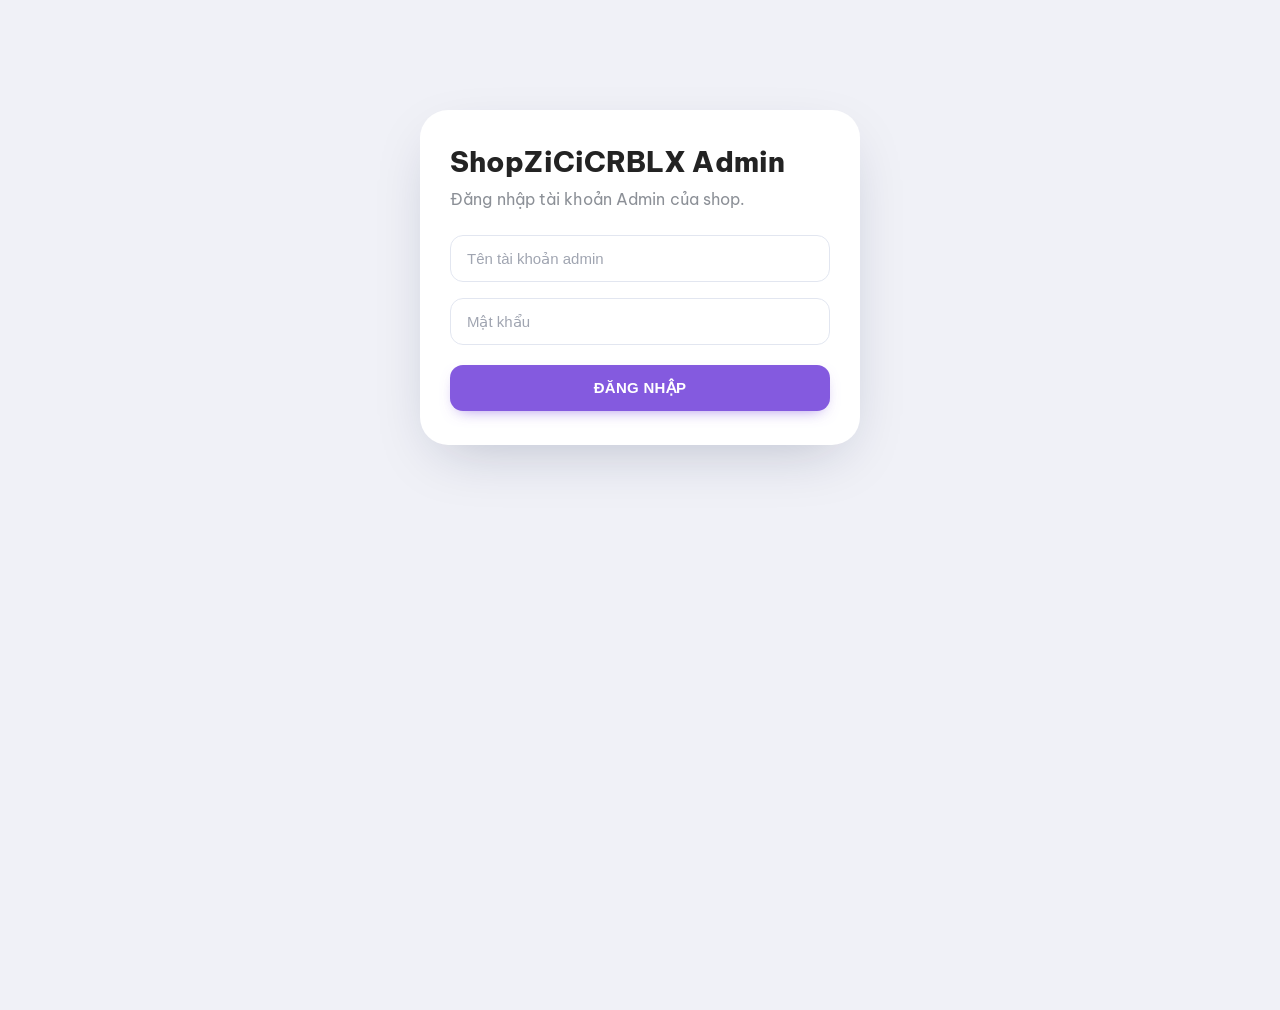
==== commit 0a9ba742: "Update admin.html" ====
--- a/admin.html
+++ b/admin.html
@@ -570,8 +570,8 @@
 <div id="userModal" class="confirm-overlay"><div id="userModalBox" class="confirm-box"></div></div>
 <div id="cancelConfirm" class="confirm-overlay"><div class="confirm-box"><h2>Xác nhận hủy đơn</h2><p id="cancelConfirmText">Bạn có chắc muốn hủy đơn này?</p><p class="notice">💰 Nếu đơn đã bị trừ tiền, hệ thống sẽ tự động hoàn lại đúng số tiền của đơn cho khách. Chỉ được hoàn một lần.</p><div class="confirm-actions"><button class="cancel-confirm" onclick="closeCancelConfirm()">Không, quay lại</button><button id="confirmCancelBtn" class="danger-confirm" onclick="confirmCancelOrder()">Xác nhận hủy + hoàn tiền</button></div></div></div>
 <script>
-const SUPABASE_URL=window.SUPABASE_URL||localStorage.getItem('shopzicl_supabase_url');
-const SUPABASE_ANON_KEY=window.SUPABASE_ANON_KEY||localStorage.getItem('shopzicl_supabase_anon_key');
+const SUPABASE_URL='https://ufevipuhejvhiufyqqnz.supabase.co';
+const SUPABASE_ANON_KEY='sb_publishable_6ShPhvGpN4_02Za2tOTOTg_GF0su_OA';
 let token=localStorage.getItem('shopzicl_access_token');
 let profile=null,pendingCancelId=null,pendingCancelLabel='',cancelBusy=false;
 const ORDER_COLS='id,user_id,service_name,package_name,price,status,account,password,game_username,game_password,phone_number,login_support_code,extra_data,created_at,updated_at';
@@ -615,8 +615,8 @@
 async function init(){if(!SUPABASE_URL||!SUPABASE_ANON_KEY){showSetup();return}try{const u=await getAuthUser();if(!u){showLogin();return}const rows=await api('profiles?select=id,username,email,role,balance,created_at&id=eq.'+encodeURIComponent(u.id));profile=rows[0];if(!profile||profile.role!=='admin'){showDenied();return}render()}catch(e){showLogin(e.message)}}
 function showSetup(){root.innerHTML='<div class="login"><h2>Cấu hình Admin</h2><p>Đặt Supabase URL và anon key trước khi dùng.</p><input id="su" placeholder="https://xxxx.supabase.co"><input id="sk" placeholder="Supabase anon key"><button onclick="saveSetup()">LƯU CẤU HÌNH</button></div>'}
 function saveSetup(){localStorage.setItem('shopzicl_supabase_url',document.getElementById('su').value.trim());localStorage.setItem('shopzicl_supabase_anon_key',document.getElementById('sk').value.trim());location.reload()}
-function showLogin(msg=''){root.innerHTML='<div class="login"><h2>ShopZiCiCRBLX Admin</h2><p>'+esc(msg||'Đăng nhập tài khoản Admin của shop.')+'</p><input id="em" type="email" placeholder="Email Admin"><input id="pw" type="password" placeholder="Mật khẩu"><button onclick="login()">ĐĂNG NHẬP</button></div>'}
-async function login(){try{const r=await fetch(SUPABASE_URL+'/auth/v1/token?grant_type=password',{method:'POST',headers:{apikey:SUPABASE_ANON_KEY,'Content-Type':'application/json'},body:JSON.stringify({email:em.value,password:pw.value})});const d=await r.json();if(!r.ok)throw Error(d.error_description||'Đăng nhập thất bại');token=d.access_token;localStorage.setItem('shopzicl_access_token',token);if(d.refresh_token)localStorage.setItem('shopzicl_refresh_token',d.refresh_token);init()}catch(e){alert(e.message)}}
+function showLogin(msg=''){root.innerHTML='<div class="login"><h2>ShopZiCiCRBLX Admin</h2><p>'+esc(msg||'Đăng nhập tài khoản Admin của shop.')+'</p><input id="em" type="text" autocomplete="username" placeholder="Tên tài khoản admin"><input id="pw" type="password" placeholder="Mật khẩu"><button onclick="login()">ĐĂNG NHẬP</button></div>'}
+async function login(){try{const r=await fetch(SUPABASE_URL+'/auth/v1/token?grant_type=password',{method:'POST',headers:{apikey:SUPABASE_ANON_KEY,'Content-Type':'application/json'},body:JSON.stringify({email:(v=>v.includes('@')?v:v.toLowerCase()+'@username.shopzicl.local')(em.value.trim()),password:pw.value})});const d=await r.json();if(!r.ok)throw Error(d.error_description||'Đăng nhập thất bại');token=d.access_token;localStorage.setItem('shopzicl_access_token',token);if(d.refresh_token)localStorage.setItem('shopzicl_refresh_token',d.refresh_token);init()}catch(e){alert(e.message)}}
 function showDenied(){root.innerHTML='<div class="login"><h2>Không có quyền</h2><p>Tài khoản này chưa được cấp quyền Admin.</p><button onclick="logout()">ĐĂNG XUẤT</button></div>'}
 async function logout(){token=null;localStorage.removeItem('shopzicl_access_token');localStorage.removeItem('shopzicl_refresh_token');location.reload()}
 const LX_TITLES={users:['Khách hàng','Quản lý tài khoản, số dư và trạng thái khách'],deposits:['Duyệt thẻ cào','Kiểm tra và duyệt thẻ khách nạp'],orders:['Đơn hàng','Theo dõi và xử lý đơn cày thuê'],transactions:['Lịch sử tiền','Mọi biến động số dư của khách'],topnap:['Top nạp','Tuỳ chỉnh bảng xếp hạng nạp trên shop'],accstock:['Kho acc','Số lượng acc còn lại của từng dịch vụ'],chat:['Chat khách','Trò chuyện trực tiếp với khách hàng'],ipban:['Chặn IP','Chặn mạng gây phiền trên shop'],services:['Dịch vụ & Giá','Gói dịch vụ, giá bán, ảnh đại diện'],banner:['Banner','Ảnh banner lớn trên trang chủ shop'],news:['Tin tức','Đăng khuyến mãi, thông báo và hướng dẫn cho khách'],gift:['Giftcode','Tạo mã quà tặng cộng tiền vào số dư khách'],aff:['Giới thiệu bạn bè','Cài hoa hồng và theo dõi khách giới thiệu'],sections:['Mục trang chủ','Chia dịch vụ vào 3 mục: Cày thuê, Vật phẩm, Quay thưởng'],spin:['Vòng quay Robux','Tỉ lệ ô quà, giá lượt quay và yêu cầu rút Robux']};
